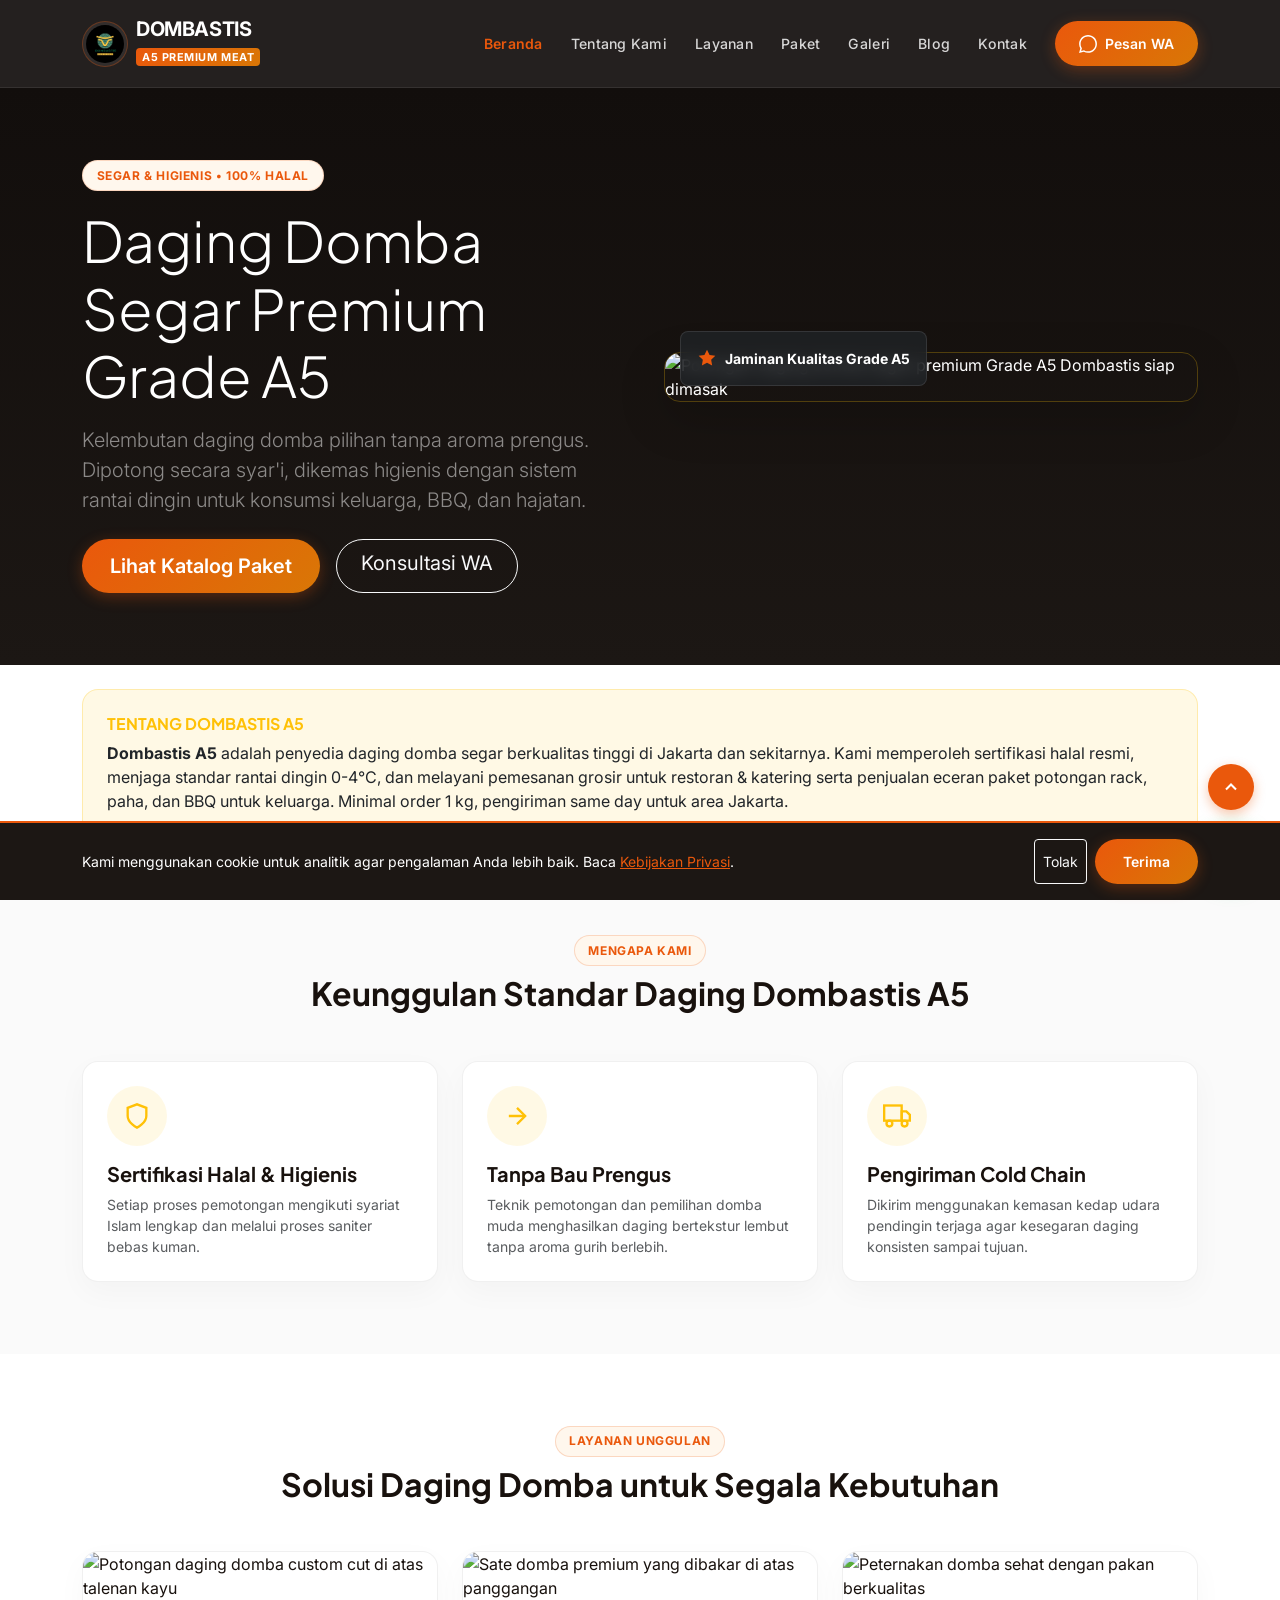
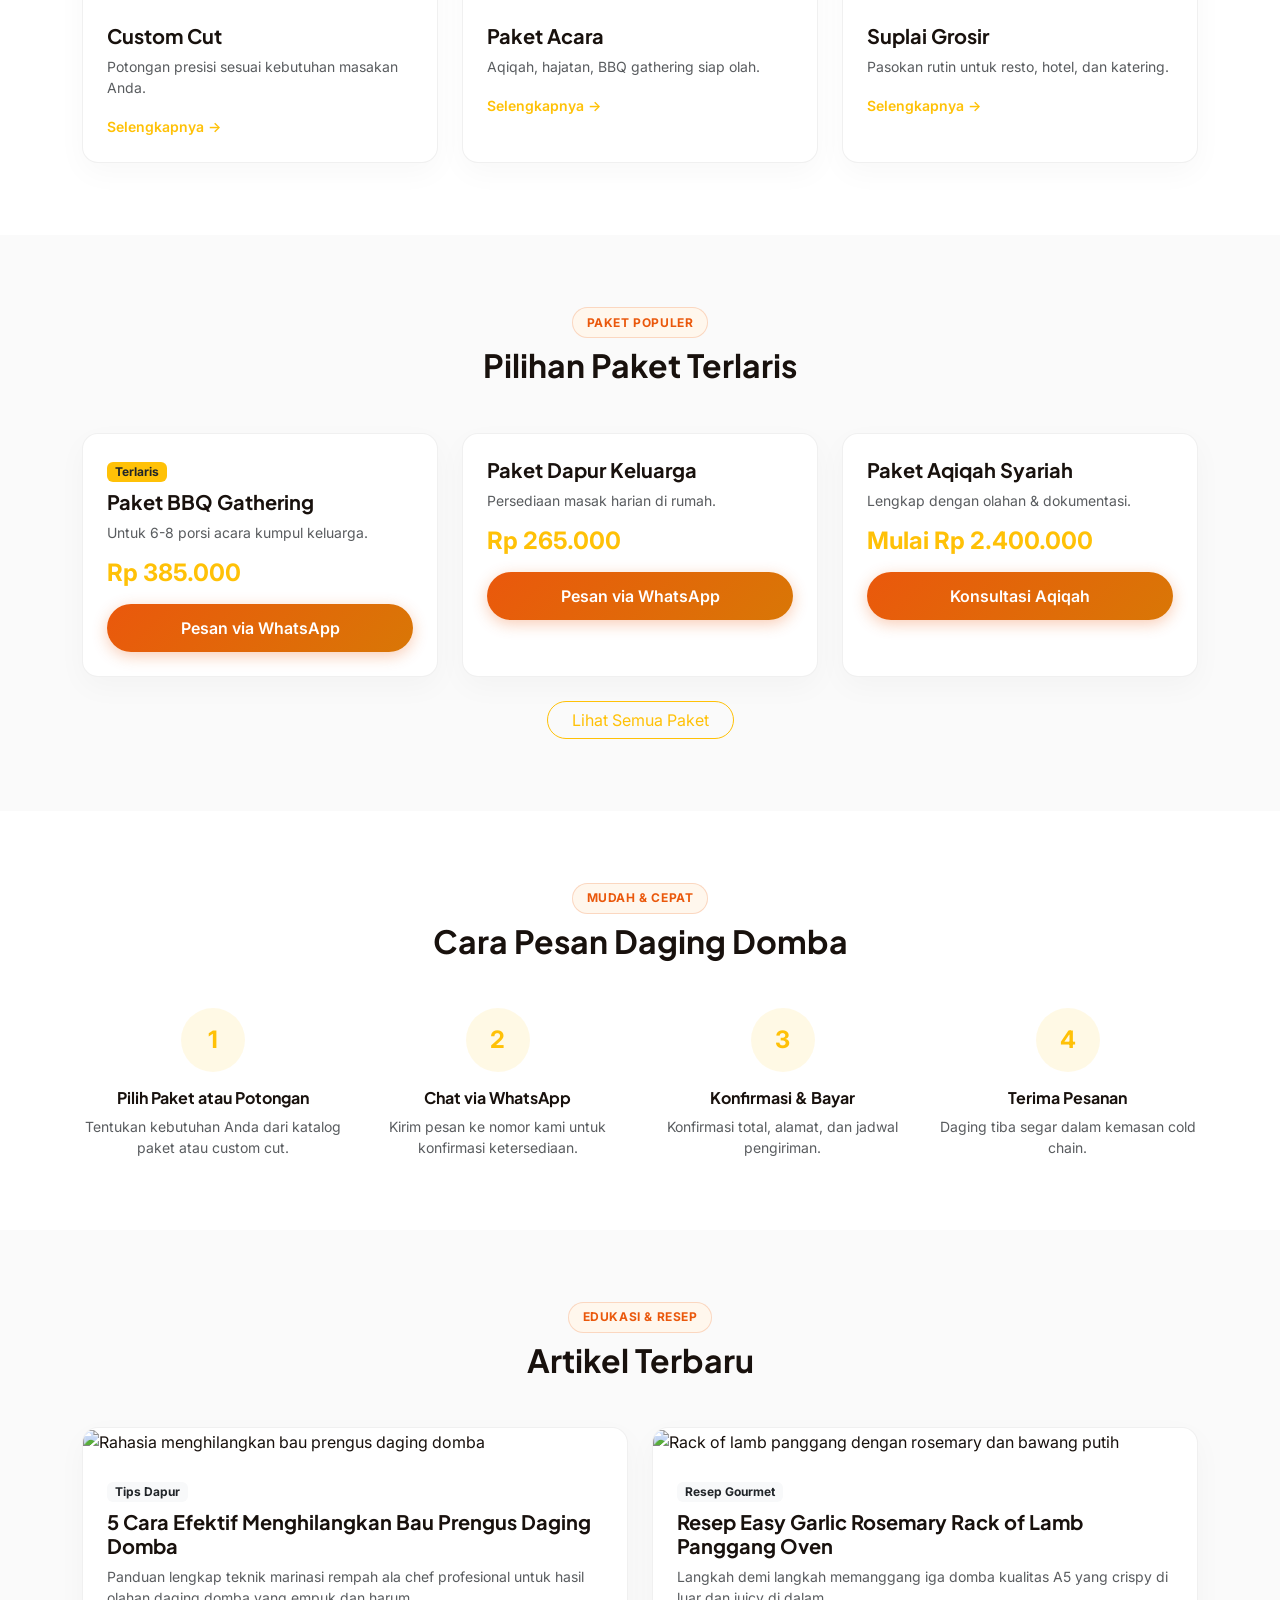
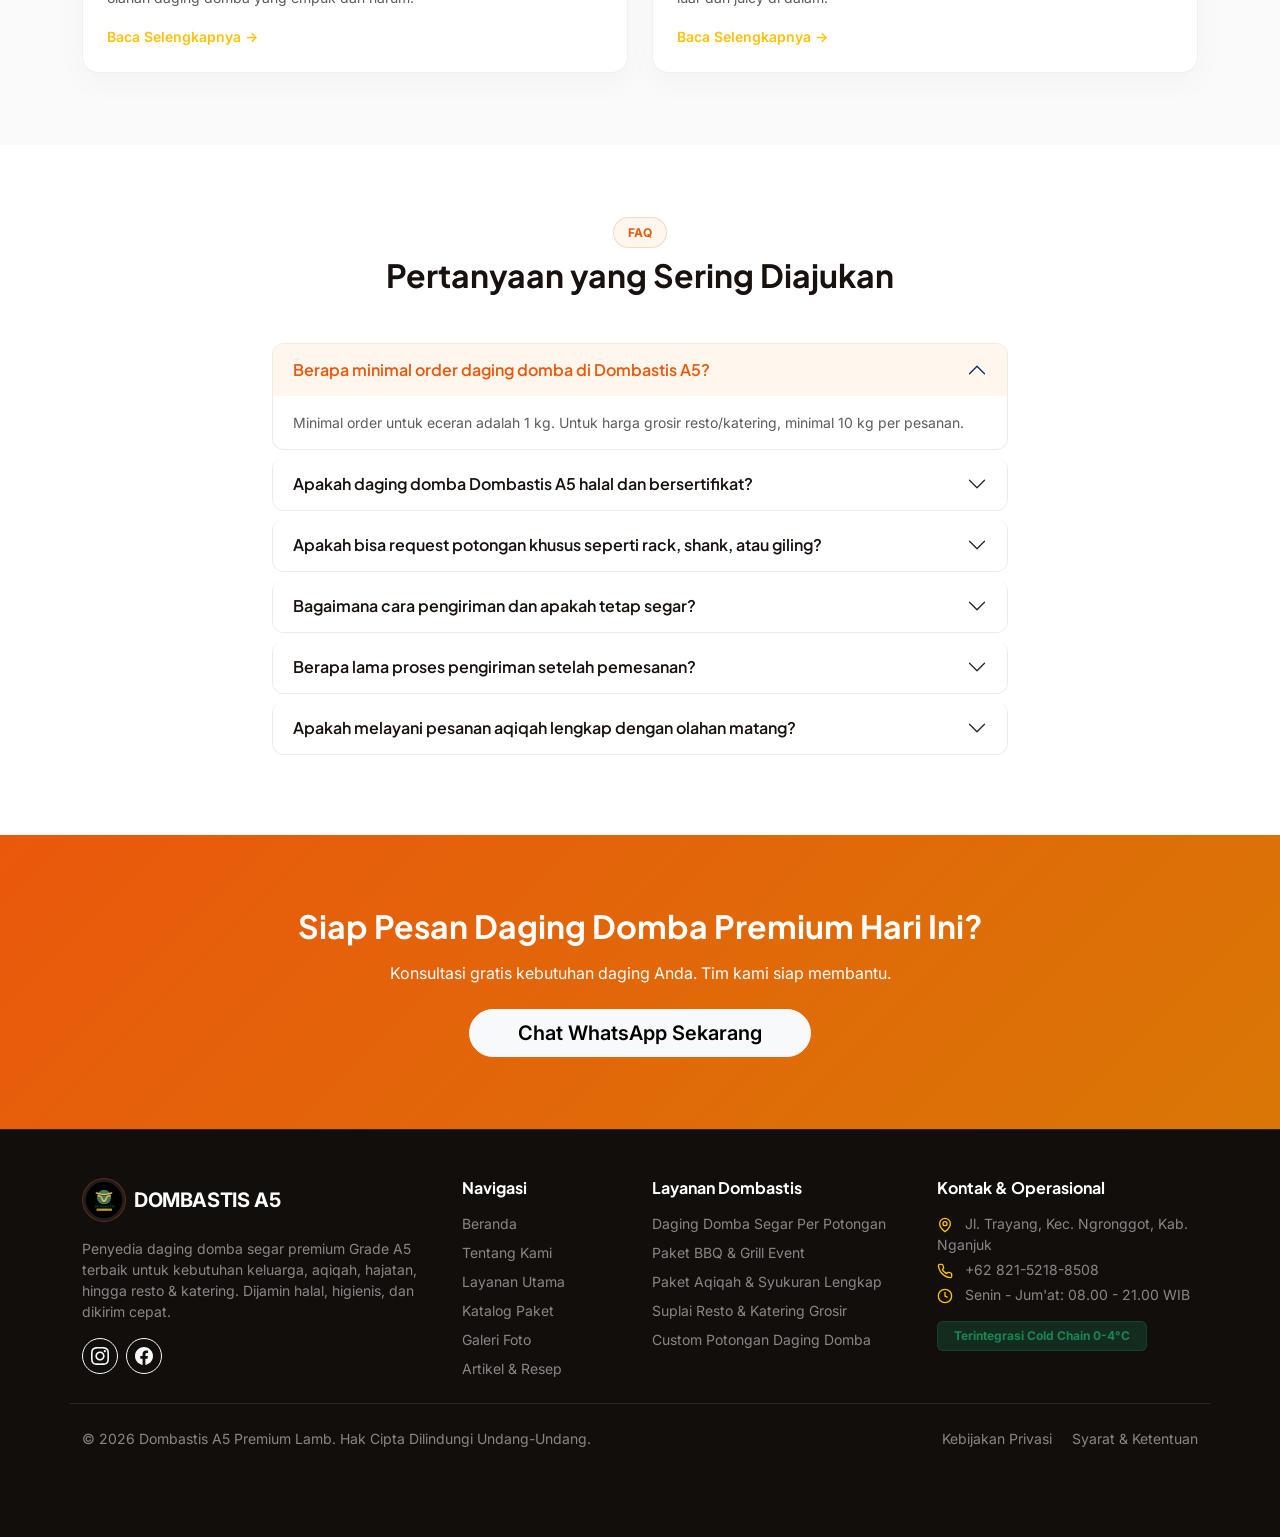
==== index.html @ f1429d10 "first commit" ====
<!DOCTYPE html>
<html lang="id">

<head>
  <meta charset="UTF-8">
  <meta name="viewport" content="width=device-width, initial-scale=1.0, viewport-fit=cover">
  <title>Dombastis A5 — Daging Domba Segar & Premium Grade A5</title>
  <meta name="description"
    content="Supplier daging domba segar Grade A5 halal & higienis. Melayani potongan segar, paket BBQ, aqiqah, dan pasokan katering/resto. Pesan via WhatsApp sekarang.">
  <link rel="canonical" href="https://dombastis-a5.com/index.html">
  <meta name="theme-color" content="#120E0C">
  <link rel="icon" href="image/logo-fix.webp" type="image/webp">
  <link rel="manifest" href="manifest.webmanifest">

  <meta property="og:type" content="website">
  <meta property="og:title" content="Dombastis A5 — Daging Domba Segar Premium Grade A5">
  <meta property="og:description"
    content="Daging domba segar halal & higienis. Paket BBQ, aqiqah, dan pasokan resto. Pesan via WhatsApp.">
  <meta property="og:url" content="https://dombastis-a5.com/index.html">
  <meta property="og:image"
    content="https://images.unsplash.com/photo-1544025162-d76694265947?auto=format&fit=crop&w=1200&h=630&q=75&fm=webp">
  <meta name="twitter:card" content="summary_large_image">

  <link rel="preconnect" href="https://fonts.googleapis.com">
  <link rel="preconnect" href="https://fonts.gstatic.com" crossorigin>
  <link rel="preconnect" href="https://images.unsplash.com">
  <link
    href="https://fonts.googleapis.com/css2?family=Inter:wght@400;500;600&family=Plus+Jakarta+Sans:wght@600;700;800&display=swap"
    rel="stylesheet">
  <link href="https://cdn.jsdelivr.net/npm/bootstrap@5.3.2/dist/css/bootstrap.min.css" rel="stylesheet">
  <link rel="stylesheet" href="css/style.css">

  <!-- Preload hero LCP -->
  <link rel="preload" as="image"
    href="https://images.unsplash.com/photo-1544025162-d76694265947?auto=format&fit=crop&w=600&q=70&fm=webp"
    fetchpriority="high">

  <script type="application/ld+json">
  {
    "@context": "https://schema.org",
    "@graph": [
      {
        "@type": "Organization",
        "@id": "https://dombastis-a5.com/#organization",
        "name": "Dombastis A5",
        "url": "https://dombastis-a5.com/",
        "logo": "https://dombastis-a5.com/image/logo-fix.webp",
        "description": "Penyedia daging domba segar premium Grade A5 halal dan higienis untuk keluarga, aqiqah, hajatan, resto & katering.",
        "sameAs": [
          "https://www.instagram.com/dombastisa5",
          "https://www.facebook.com/dombastisa5"
        ]
      },
      {
        "@type": "WebSite",
        "@id": "https://dombastis-a5.com/#website",
        "url": "https://dombastis-a5.com/",
        "name": "Dombastis A5",
        "inLanguage": "id-ID",
        "publisher": { "@id": "https://dombastis-a5.com/#organization" }
      },
      {
        "@type": ["LocalBusiness","Store"],
        "@id": "https://dombastis-a5.com/#localbusiness",
        "name": "Dombastis A5",
        "image": "https://images.unsplash.com/photo-1544025162-d76694265947?auto=format&fit=crop&w=1200&q=75",
        "telephone": "+6282152188508",
        "priceRange": "Rp 265.000 - Rp 2.400.000",
        "address": {
          "@type": "PostalAddress",
          "streetAddress": "Jl. Daging Segar No. 88",
          "addressLocality": "Jakarta Selatan",
          "addressRegion": "DKI Jakarta",
          "postalCode": "12345",
          "addressCountry": "ID"
        },
        "geo": { "@type": "GeoCoordinates", "latitude": -6.2615, "longitude": 106.8106 },
        "openingHoursSpecification": [{
          "@type": "OpeningHoursSpecification",
          "dayOfWeek": ["Monday","Tuesday","Wednesday","Thursday","Friday","Saturday","Sunday"],
          "opens": "07:00", "closes": "20:00"
        }],
        "areaServed": ["Jakarta Selatan","Jakarta Pusat","Jakarta Timur","Jakarta Barat","Jakarta Utara","Depok","Tangerang"]
      },
      {
        "@type": "BreadcrumbList",
        "itemListElement": [{
          "@type": "ListItem", "position": 1, "name": "Beranda", "item": "https://dombastis-a5.com/index.html"
        }]
      },
      {
        "@type": "FAQPage",
        "mainEntity": [
          {
            "@type": "Question",
            "name": "Berapa minimal order daging domba di Dombastis A5?",
            "acceptedAnswer": { "@type": "Answer", "text": "Minimal order untuk eceran adalah 1 kg. Untuk harga grosir resto/katering, minimal 10 kg per pesanan." }
          },
          {
            "@type": "Question",
            "name": "Apakah daging domba Dombastis A5 halal dan bersertifikat?",
            "acceptedAnswer": { "@type": "Answer", "text": "Ya. Seluruh proses pemotongan mengikuti syariat Islam dan diawasi juru sembelih bersertifikat. Sertifikat halal resmi akan ditampilkan setelah proses verifikasi selesai." }
          },
          {
            "@type": "Question",
            "name": "Apakah bisa request potongan khusus seperti rack, shank, atau giling?",
            "acceptedAnswer": { "@type": "Answer", "text": "Bisa. Kami melayani custom cut sesuai kebutuhan masakan Anda, termasuk French Rack, Lamb Shank, Shoulder Slice, dan daging giling." }
          },
          {
            "@type": "Question",
            "name": "Bagaimana cara pengiriman dan apakah tetap segar?",
            "acceptedAnswer": { "@type": "Answer", "text": "Kami menggunakan kemasan vacuum sealed dan cold chain 0-4°C. Pengiriman dilakukan dengan kendaraan berpendingin untuk menjaga kesegaran sampai tujuan." }
          },
          {
            "@type": "Question",
            "name": "Berapa lama proses pengiriman setelah pemesanan?",
            "acceptedAnswer": { "@type": "Answer", "text": "Untuk area Jakarta dan sekitarnya, pengiriman dilakukan di hari yang sama (same day) jika pesanan sebelum pukul 15.00 WIB. Untuk luar kota, estimasi 1-2 hari kerja." }
          },
          {
            "@type": "Question",
            "name": "Apakah melayani pesanan aqiqah lengkap dengan olahan matang?",
            "acceptedAnswer": { "@type": "Answer", "text": "Ya, kami menyediakan Paket Aqiqah Syariah lengkap dengan pemotongan, pengolahan menjadi sate/gulai/nasi box, sertifikat, dan dokumentasi." }
          }
        ]
      }
    ]
  }
  </script>
</head>

<body>

  <a href="#main-content" class="skip-link">Lewati ke konten utama</a>

  <header class="sticky-top">
    <nav class="navbar navbar-expand-lg navbar-dark navbar-custom" aria-label="Navigasi utama">
      <div class="container">
        <a class="navbar-brand d-flex align-items-center gap-2" href="index.html" aria-label="Dombastis A5 - Beranda">
          <img src="image/logo-fix.webp" alt="Logo Dombastis A5" class="brand-logo" width="46" height="46">
          <div>
            <span class="fw-bold fs-5 text-white tracking-tight d-block leading-none">DOMBASTIS</span>
            <span class="brand-badge text-uppercase">A5 Premium Meat</span>
          </div>
        </a>

        <button class="navbar-toggler border-0 shadow-none" type="button" data-bs-toggle="collapse"
          data-bs-target="#navbarMain" aria-controls="navbarMain" aria-expanded="false" aria-label="Buka menu navigasi">
          <svg width="28" height="28" viewBox="0 0 24 24" fill="none" stroke="#ffffff" stroke-width="2"
            aria-hidden="true">
            <line x1="4" x2="20" y1="12" y2="12" />
            <line x1="4" x2="20" y1="6" y2="6" />
            <line x1="4" x2="20" y1="18" y2="18" />
          </svg>
        </button>

        <div class="collapse navbar-collapse" id="navbarMain">
          <ul class="navbar-nav ms-auto align-items-lg-center gap-lg-1 my-3 my-lg-0">
            <li class="nav-item"><a class="nav-link active fw-semibold" href="index.html"
                aria-current="page">Beranda</a></li>
            <li class="nav-item"><a class="nav-link" href="tentang-kami.html">Tentang Kami</a></li>
            <li class="nav-item"><a class="nav-link" href="layanan.html">Layanan</a></li>
            <li class="nav-item"><a class="nav-link" href="paket.html">Paket</a></li>
            <li class="nav-item"><a class="nav-link" href="galeri.html">Galeri</a></li>
            <li class="nav-item"><a class="nav-link" href="blog.html">Blog</a></li>
            <li class="nav-item"><a class="nav-link" href="kontak.html">Kontak</a></li>
          </ul>
          <div class="ms-lg-3">
            <a href="https://wa.me/6282152188508?text=Halo%20Dombastis%20A5,%20saya%20ingin%20bertanya%20mengenai%20produk%20daging%20domba%20premium."
              target="_blank" rel="noopener noreferrer"
              class="btn btn-primary-custom btn-sm px-4 d-inline-flex align-items-center gap-2">
              <svg width="18" height="18" viewBox="0 0 24 24" fill="currentColor" aria-hidden="true">
                <path
                  d="M.057 24l1.687-6.163c-1.041-1.804-1.588-3.849-1.587-5.946.003-6.556 5.338-11.891 11.893-11.891 3.181.001 6.167 1.24 8.413 3.488 2.245 2.248 3.481 5.236 3.48 8.414-.003 6.557-5.338 11.892-11.893 11.892-1.99-.001-3.951-.5-5.688-1.448l-6.305 1.654zm6.597-3.807c1.676.995 3.276 1.591 5.392 1.592 5.448 0 9.886-4.434 9.889-9.885.002-5.462-4.415-9.89-9.881-9.892-5.452 0-9.887 4.434-9.889 9.884-.001 2.225.651 3.891 1.746 5.634l-.999 3.648 3.742-.981z" />
              </svg>
              <span>Pesan WA</span>
            </a>
          </div>
        </div>
      </div>
    </nav>
  </header>

  <main id="main-content">
    <!-- Hero -->
    <section class="hero-gradient py-5 py-lg-6">
      <div class="container py-4">
        <div class="row align-items-center g-5">
          <div class="col-lg-6">
            <span class="badge-tag mb-3">SEGAR & HIGIENIS • 100% HALAL</span>
            <h1 class="display-4 fw-extrabold text-white mb-3">Daging Domba Segar Premium Grade A5</h1>
            <p class="lead text-white-50 mb-4">Kelembutan daging domba pilihan tanpa aroma prengus. Dipotong secara
              syar'i, dikemas higienis dengan sistem rantai dingin untuk konsumsi keluarga, BBQ, dan hajatan.</p>
            <div class="d-flex flex-wrap gap-3">
              <a href="paket.html" class="btn btn-primary-custom btn-lg">Lihat Katalog Paket</a>
              <a href="https://wa.me/6282152188508?text=Halo%20Dombastis%20A5,%20saya%20ingin%20konsultasi%20pesanan%20daging."
                target="_blank" rel="noopener noreferrer"
                class="btn btn-outline-light btn-lg rounded-pill px-4">Konsultasi WA</a>
            </div>
          </div>
          <div class="col-lg-6">
            <div class="position-relative">
              <img
                src="https://images.unsplash.com/photo-1544025162-d76694265947?auto=format&fit=crop&w=600&q=70&fm=webp"
                srcset="https://images.unsplash.com/photo-1544025162-d76694265947?auto=format&fit=crop&w=480&q=70&fm=webp 480w,
                        https://images.unsplash.com/photo-1544025162-d76694265947?auto=format&fit=crop&w=600&q=70&fm=webp 600w,
                        https://images.unsplash.com/photo-1544025162-d76694265947?auto=format&fit=crop&w=1200&q=75&fm=webp 1200w"
                sizes="(max-width: 991px) 100vw, 50vw" width="1200" height="800"
                alt="Potongan daging domba segar premium Grade A5 Dombastis siap dimasak"
                class="img-fluid rounded-4 shadow-lg border border-warning border-opacity-25" fetchpriority="high"
                decoding="async" style="width: 100%; height: 420px; object-fit: cover;">
              <div
                class="position-absolute bottom-0 start-0 m-3 p-3 rounded-3 bg-dark bg-opacity-75 backdrop-blur border border-light border-opacity-10 text-white">
                <div class="d-flex align-items-center gap-2">
                  <svg width="20" height="20" viewBox="0 0 24 24" fill="#EA580C" aria-hidden="true">
                    <polygon
                      points="12 2 15.09 8.26 22 9.27 17 14.14 18.18 21.02 12 17.77 5.82 21.02 7 14.14 2 9.27 8.91 8.26 12 2" />
                  </svg>
                  <span class="fw-bold small">Jaminan Kualitas Grade A5</span>
                </div>
              </div>
            </div>
          </div>
        </div>
      </div>
    </section>

    <!-- Answer Block (AEO) -->
    <section class="py-4 bg-white border-bottom">
      <div class="container">
        <div class="p-4 rounded-4 bg-warning bg-opacity-10 border border-warning border-opacity-25">
          <h2 class="h6 fw-bold text-uppercase text-warning mb-2">Tentang Dombastis A5</h2>
          <p class="mb-0 text-dark"><strong>Dombastis A5</strong> adalah penyedia daging domba segar berkualitas tinggi
            di Jakarta dan sekitarnya. Kami memperoleh sertifikasi halal resmi, menjaga standar rantai dingin 0-4°C, dan
            melayani pemesanan grosir untuk restoran & katering serta penjualan eceran paket potongan rack, paha, dan
            BBQ untuk keluarga. Minimal order 1 kg, pengiriman same day untuk area Jakarta.</p>
        </div>
      </div>
    </section>

    <!-- Keunggulan -->
    <section class="py-5">
      <div class="container py-4">
        <div class="text-center max-w-2xl mx-auto mb-5">
          <span class="badge-tag mb-2">MENGAPA KAMI</span>
          <h2 class="fw-bold">Keunggulan Standar Daging Dombastis A5</h2>
        </div>
        <div class="row g-4">
          <div class="col-md-4">
            <div class="card-premium p-4 h-100">
              <div class="bg-warning bg-opacity-10 text-warning p-3 rounded-circle d-inline-flex mb-3">
                <svg width="28" height="28" viewBox="0 0 24 24" fill="none" stroke="currentColor" stroke-width="2"
                  aria-hidden="true">
                  <path d="M12 22s8-4 8-10V5l-8-3-8 3v7c0 6 8 10 8 10z" />
                </svg>
              </div>
              <h3 class="h5 fw-bold mb-2">Sertifikasi Halal & Higienis</h3>
              <p class="text-muted small mb-0">Setiap proses pemotongan mengikuti syariat Islam lengkap dan melalui
                proses saniter bebas kuman.</p>
            </div>
          </div>
          <div class="col-md-4">
            <div class="card-premium p-4 h-100">
              <div class="bg-warning bg-opacity-10 text-warning p-3 rounded-circle d-inline-flex mb-3">
                <svg width="28" height="28" viewBox="0 0 24 24" fill="none" stroke="currentColor" stroke-width="2"
                  aria-hidden="true">
                  <path d="M5 12h14" />
                  <path d="M12 5l7 7-7 7" />
                </svg>
              </div>
              <h3 class="h5 fw-bold mb-2">Tanpa Bau Prengus</h3>
              <p class="text-muted small mb-0">Teknik pemotongan dan pemilihan domba muda menghasilkan daging bertekstur
                lembut tanpa aroma gurih berlebih.</p>
            </div>
          </div>
          <div class="col-md-4">
            <div class="card-premium p-4 h-100">
              <div class="bg-warning bg-opacity-10 text-warning p-3 rounded-circle d-inline-flex mb-3">
                <svg width="28" height="28" viewBox="0 0 24 24" fill="none" stroke="currentColor" stroke-width="2"
                  aria-hidden="true">
                  <rect x="1" y="3" width="15" height="13" />
                  <polygon points="16 8 20 8 23 11 23 16 16 16 16 8" />
                  <circle cx="5.5" cy="18.5" r="2.5" />
                  <circle cx="18.5" cy="18.5" r="2.5" />
                </svg>
              </div>
              <h3 class="h5 fw-bold mb-2">Pengiriman Cold Chain</h3>
              <p class="text-muted small mb-0">Dikirim menggunakan kemasan kedap udara pendingin terjaga agar kesegaran
                daging konsisten sampai tujuan.</p>
            </div>
          </div>
        </div>
      </div>
    </section>

    <!-- Layanan unggulan -->
    <section class="py-5 bg-white">
      <div class="container py-4">
        <div class="text-center max-w-2xl mx-auto mb-5">
          <span class="badge-tag mb-2">LAYANAN UNGGULAN</span>
          <h2 class="fw-bold">Solusi Daging Domba untuk Segala Kebutuhan</h2>
        </div>
        <div class="row g-4">
          <div class="col-md-4">
            <div class="card-premium h-100">
              <img
                src="https://images.unsplash.com/photo-1544025162-d76694265947?auto=format&fit=crop&w=600&q=70&fm=webp"
                srcset="https://images.unsplash.com/photo-1544025162-d76694265947?auto=format&fit=crop&w=480&q=65&fm=webp 480w,
                           https://images.unsplash.com/photo-1544025162-d76694265947?auto=format&fit=crop&w=800&q=70&fm=webp 800w"
                sizes="(max-width: 767px) 100vw, 33vw" width="800" height="500" loading="lazy" decoding="async"
                class="w-100" style="height: 200px; object-fit: cover;"
                alt="Potongan daging domba custom cut di atas talenan kayu">
              <div class="p-4">
                <h3 class="h5 fw-bold mb-2">Custom Cut</h3>
                <p class="text-muted small">Potongan presisi sesuai kebutuhan masakan Anda.</p>
                <a href="layanan.html" class="text-warning fw-semibold text-decoration-none small">Selengkapnya
                  &rarr;</a>
              </div>
            </div>
          </div>
          <div class="col-md-4">
            <div class="card-premium h-100">
              <img
                src="https://images.unsplash.com/photo-1555939594-58d7cb561ad1?auto=format&fit=crop&w=600&q=70&fm=webp"
                srcset="https://images.unsplash.com/photo-1555939594-58d7cb561ad1?auto=format&fit=crop&w=480&q=65&fm=webp 480w,
                           https://images.unsplash.com/photo-1555939594-58d7cb561ad1?auto=format&fit=crop&w=800&q=70&fm=webp 800w"
                sizes="(max-width: 767px) 100vw, 33vw" width="800" height="500" loading="lazy" decoding="async"
                class="w-100" style="height: 200px; object-fit: cover;"
                alt="Sate domba premium yang dibakar di atas panggangan">
              <div class="p-4">
                <h3 class="h5 fw-bold mb-2">Paket Acara</h3>
                <p class="text-muted small">Aqiqah, hajatan, BBQ gathering siap olah.</p>
                <a href="paket.html" class="text-warning fw-semibold text-decoration-none small">Selengkapnya &rarr;</a>
              </div>
            </div>
          </div>
          <div class="col-md-4">
            <div class="card-premium h-100">
              <img
                src="https://images.unsplash.com/photo-1488459716781-31db52582fe9?auto=format&fit=crop&w=600&q=70&fm=webp"
                srcset="https://images.unsplash.com/photo-1488459716781-31db52582fe9?auto=format&fit=crop&w=480&q=65&fm=webp 480w,
                           https://images.unsplash.com/photo-1488459716781-31db52582fe9?auto=format&fit=crop&w=800&q=70&fm=webp 800w"
                sizes="(max-width: 767px) 100vw, 33vw" width="800" height="500" loading="lazy" decoding="async"
                class="w-100" style="height: 200px; object-fit: cover;"
                alt="Peternakan domba sehat dengan pakan berkualitas">
              <div class="p-4">
                <h3 class="h5 fw-bold mb-2">Suplai Grosir</h3>
                <p class="text-muted small">Pasokan rutin untuk resto, hotel, dan katering.</p>
                <a href="layanan.html" class="text-warning fw-semibold text-decoration-none small">Selengkapnya
                  &rarr;</a>
              </div>
            </div>
          </div>
        </div>
      </div>
    </section>

    <!-- Paket populer -->
    <section class="py-5">
      <div class="container py-4">
        <div class="text-center max-w-2xl mx-auto mb-5">
          <span class="badge-tag mb-2">PAKET POPULER</span>
          <h2 class="fw-bold">Pilihan Paket Terlaris</h2>
        </div>
        <div class="row g-4">
          <div class="col-lg-4">
            <div class="card-premium p-4 h-100">
              <span class="badge bg-warning text-dark align-self-start mb-2">Terlaris</span>
              <h3 class="h5 fw-bold mb-2">Paket BBQ Gathering</h3>
              <p class="text-muted small mb-3">Untuk 6-8 porsi acara kumpul keluarga.</p>
              <div class="h4 fw-bold text-warning mb-3">Rp 385.000</div>
              <a href="https://wa.me/6282152188508?text=Halo%20Dombastis%20A5,%20saya%20tertarik%20dengan%20Paket%20BBQ%20Gathering."
                target="_blank" rel="noopener noreferrer" class="btn btn-primary-custom w-100">Pesan via WhatsApp</a>
            </div>
          </div>
          <div class="col-lg-4">
            <div class="card-premium p-4 h-100">
              <h3 class="h5 fw-bold mb-2">Paket Dapur Keluarga</h3>
              <p class="text-muted small mb-3">Persediaan masak harian di rumah.</p>
              <div class="h4 fw-bold text-warning mb-3">Rp 265.000</div>
              <a href="https://wa.me/6282152188508?text=Halo%20Dombastis%20A5,%20saya%20tertarik%20dengan%20Paket%20Dapur%20Keluarga."
                target="_blank" rel="noopener noreferrer" class="btn btn-primary-custom w-100">Pesan via WhatsApp</a>
            </div>
          </div>
          <div class="col-lg-4">
            <div class="card-premium p-4 h-100">
              <h3 class="h5 fw-bold mb-2">Paket Aqiqah Syariah</h3>
              <p class="text-muted small mb-3">Lengkap dengan olahan & dokumentasi.</p>
              <div class="h4 fw-bold text-warning mb-3">Mulai Rp 2.400.000</div>
              <a href="https://wa.me/6282152188508?text=Halo%20Dombastis%20A5,%20saya%20ingin%20konsultasi%20Paket%20Aqiqah."
                target="_blank" rel="noopener noreferrer" class="btn btn-primary-custom w-100">Konsultasi Aqiqah</a>
            </div>
          </div>
        </div>
        <div class="text-center mt-4">
          <a href="paket.html" class="btn btn-outline-warning rounded-pill px-4">Lihat Semua Paket</a>
        </div>
      </div>
    </section>

    <!-- Cara Pesan -->
    <section class="py-5 bg-white">
      <div class="container py-4">
        <div class="text-center max-w-2xl mx-auto mb-5">
          <span class="badge-tag mb-2">MUDAH & CEPAT</span>
          <h2 class="fw-bold">Cara Pesan Daging Domba</h2>
        </div>
        <div class="row g-4 text-center">
          <div class="col-md-3">
            <div
              class="bg-warning bg-opacity-10 text-warning rounded-circle d-inline-flex align-items-center justify-content-center mb-3"
              style="width: 64px; height: 64px; font-size: 1.5rem; font-weight: 700;">1</div>
            <h3 class="h6 fw-bold">Pilih Paket atau Potongan</h3>
            <p class="text-muted small mb-0">Tentukan kebutuhan Anda dari katalog paket atau custom cut.</p>
          </div>
          <div class="col-md-3">
            <div
              class="bg-warning bg-opacity-10 text-warning rounded-circle d-inline-flex align-items-center justify-content-center mb-3"
              style="width: 64px; height: 64px; font-size: 1.5rem; font-weight: 700;">2</div>
            <h3 class="h6 fw-bold">Chat via WhatsApp</h3>
            <p class="text-muted small mb-0">Kirim pesan ke nomor kami untuk konfirmasi ketersediaan.</p>
          </div>
          <div class="col-md-3">
            <div
              class="bg-warning bg-opacity-10 text-warning rounded-circle d-inline-flex align-items-center justify-content-center mb-3"
              style="width: 64px; height: 64px; font-size: 1.5rem; font-weight: 700;">3</div>
            <h3 class="h6 fw-bold">Konfirmasi & Bayar</h3>
            <p class="text-muted small mb-0">Konfirmasi total, alamat, dan jadwal pengiriman.</p>
          </div>
          <div class="col-md-3">
            <div
              class="bg-warning bg-opacity-10 text-warning rounded-circle d-inline-flex align-items-center justify-content-center mb-3"
              style="width: 64px; height: 64px; font-size: 1.5rem; font-weight: 700;">4</div>
            <h3 class="h6 fw-bold">Terima Pesanan</h3>
            <p class="text-muted small mb-0">Daging tiba segar dalam kemasan cold chain.</p>
          </div>
        </div>
      </div>
    </section>

    <!-- Artikel terbaru -->
    <section class="py-5">
      <div class="container py-4">
        <div class="text-center max-w-2xl mx-auto mb-5">
          <span class="badge-tag mb-2">EDUKASI & RESEP</span>
          <h2 class="fw-bold">Artikel Terbaru</h2>
        </div>
        <div class="row g-4">
          <div class="col-md-6">
            <div class="card-premium h-100">
              <img
                src="https://images.unsplash.com/photo-1544025162-d76694265947?auto=format&fit=crop&w=800&q=70&fm=webp"
                width="800" height="450" loading="lazy" decoding="async" class="card-img-top"
                style="height: 220px; object-fit: cover;" alt="Rahasia menghilangkan bau prengus daging domba">
              <div class="p-4">
                <span class="badge bg-light text-dark mb-2">Tips Dapur</span>
                <h3 class="h5 fw-bold mb-2">5 Cara Efektif Menghilangkan Bau Prengus Daging Domba</h3>
                <p class="text-muted small mb-3">Panduan lengkap teknik marinasi rempah ala chef profesional untuk hasil
                  olahan daging domba yang empuk dan harum.</p>
                <a href="blog/cara-menghilangkan-bau-prengus.html"
                  class="text-warning fw-semibold text-decoration-none small">Baca Selengkapnya &rarr;</a>
              </div>
            </div>
          </div>
          <div class="col-md-6">
            <div class="card-premium h-100">
              <img
                src="https://images.unsplash.com/photo-1603048588665-791ca8aea617?auto=format&fit=crop&w=800&q=70&fm=webp"
                width="800" height="450" loading="lazy" decoding="async" class="card-img-top"
                style="height: 220px; object-fit: cover;" alt="Rack of lamb panggang dengan rosemary dan bawang putih">
              <div class="p-4">
                <span class="badge bg-light text-dark mb-2">Resep Gourmet</span>
                <h3 class="h5 fw-bold mb-2">Resep Easy Garlic Rosemary Rack of Lamb Panggang Oven</h3>
                <p class="text-muted small mb-3">Langkah demi langkah memanggang iga domba kualitas A5 yang crispy di
                  luar dan juicy di dalam.</p>
                <a href="blog/resep-rack-of-lamb.html" class="text-warning fw-semibold text-decoration-none small">Baca
                  Selengkapnya &rarr;</a>
              </div>
            </div>
          </div>
        </div>
      </div>
    </section>

    <!-- FAQ -->
    <section class="py-5 bg-white">
      <div class="container py-4">
        <div class="text-center max-w-2xl mx-auto mb-5">
          <span class="badge-tag mb-2">FAQ</span>
          <h2 class="fw-bold">Pertanyaan yang Sering Diajukan</h2>
        </div>
        <div class="row justify-content-center">
          <div class="col-lg-8">
            <div class="accordion" id="faqHome">
              <div class="accordion-item">
                <h3 class="accordion-header">
                  <button class="accordion-button" type="button" data-bs-toggle="collapse" data-bs-target="#faq1"
                    aria-expanded="true" aria-controls="faq1">Berapa minimal order daging domba di Dombastis
                    A5?</button>
                </h3>
                <div id="faq1" class="accordion-collapse collapse show" data-bs-parent="#faqHome">
                  <div class="accordion-body small text-muted">Minimal order untuk eceran adalah 1 kg. Untuk harga
                    grosir resto/katering, minimal 10 kg per pesanan.</div>
                </div>
              </div>
              <div class="accordion-item">
                <h3 class="accordion-header">
                  <button class="accordion-button collapsed" type="button" data-bs-toggle="collapse"
                    data-bs-target="#faq2" aria-expanded="false" aria-controls="faq2">Apakah daging domba Dombastis A5
                    halal dan bersertifikat?</button>
                </h3>
                <div id="faq2" class="accordion-collapse collapse" data-bs-parent="#faqHome">
                  <div class="accordion-body small text-muted">Ya. Seluruh proses pemotongan mengikuti syariat Islam dan
                    diawasi juru sembelih bersertifikat. Sertifikat halal resmi akan ditampilkan setelah proses
                    verifikasi selesai.</div>
                </div>
              </div>
              <div class="accordion-item">
                <h3 class="accordion-header">
                  <button class="accordion-button collapsed" type="button" data-bs-toggle="collapse"
                    data-bs-target="#faq3" aria-expanded="false" aria-controls="faq3">Apakah bisa request potongan
                    khusus seperti rack, shank, atau giling?</button>
                </h3>
                <div id="faq3" class="accordion-collapse collapse" data-bs-parent="#faqHome">
                  <div class="accordion-body small text-muted">Bisa. Kami melayani custom cut sesuai kebutuhan masakan
                    Anda, termasuk French Rack, Lamb Shank, Shoulder Slice, dan daging giling.</div>
                </div>
              </div>
              <div class="accordion-item">
                <h3 class="accordion-header">
                  <button class="accordion-button collapsed" type="button" data-bs-toggle="collapse"
                    data-bs-target="#faq4" aria-expanded="false" aria-controls="faq4">Bagaimana cara pengiriman dan
                    apakah tetap segar?</button>
                </h3>
                <div id="faq4" class="accordion-collapse collapse" data-bs-parent="#faqHome">
                  <div class="accordion-body small text-muted">Kami menggunakan kemasan vacuum sealed dan cold chain
                    0-4°C. Pengiriman dilakukan dengan kendaraan berpendingin untuk menjaga kesegaran sampai tujuan.
                  </div>
                </div>
              </div>
              <div class="accordion-item">
                <h3 class="accordion-header">
                  <button class="accordion-button collapsed" type="button" data-bs-toggle="collapse"
                    data-bs-target="#faq5" aria-expanded="false" aria-controls="faq5">Berapa lama proses pengiriman
                    setelah pemesanan?</button>
                </h3>
                <div id="faq5" class="accordion-collapse collapse" data-bs-parent="#faqHome">
                  <div class="accordion-body small text-muted">Untuk area Jakarta dan sekitarnya, pengiriman dilakukan
                    di hari yang sama (same day) jika pesanan sebelum pukul 15.00 WIB. Untuk luar kota, estimasi 1-2
                    hari kerja.</div>
                </div>
              </div>
              <div class="accordion-item">
                <h3 class="accordion-header">
                  <button class="accordion-button collapsed" type="button" data-bs-toggle="collapse"
                    data-bs-target="#faq6" aria-expanded="false" aria-controls="faq6">Apakah melayani pesanan aqiqah
                    lengkap dengan olahan matang?</button>
                </h3>
                <div id="faq6" class="accordion-collapse collapse" data-bs-parent="#faqHome">
                  <div class="accordion-body small text-muted">Ya, kami menyediakan Paket Aqiqah Syariah lengkap dengan
                    pemotongan, pengolahan menjadi sate/gulai/nasi box, sertifikat, dan dokumentasi.</div>
                </div>
              </div>
            </div>
          </div>
        </div>
      </div>
    </section>

    <!-- CTA Akhir -->
    <section class="py-5" style="background: linear-gradient(135deg, #EA580C, #D97706);">
      <div class="container py-4 text-center text-white">
        <h2 class="fw-bold mb-3">Siap Pesan Daging Domba Premium Hari Ini?</h2>
        <p class="mb-4 opacity-90">Konsultasi gratis kebutuhan daging Anda. Tim kami siap membantu.</p>
        <a href="https://wa.me/6282152188508?text=Halo%20Dombastis%20A5,%20saya%20ingin%20memesan%20daging%20domba%20segar."
          target="_blank" rel="noopener noreferrer" class="btn btn-light btn-lg rounded-pill px-5 fw-semibold">Chat
          WhatsApp Sekarang</a>
      </div>
    </section>
  </main>

  <footer>
    <div class="container pt-5 pb-4">
      <div class="row g-4 pb-4 border-bottom border-secondary border-opacity-25">
        <div class="col-lg-4 col-md-6">
          <div class="d-flex align-items-center gap-2 mb-3">
            <img src="image/logo-fix.webp" alt="Logo Dombastis A5" class="footer-logo" width="44" height="44">
            <span class="fw-bold fs-5 text-white tracking-tight">DOMBASTIS A5</span>
          </div>
          <p class="text-white-50 small mb-3">Penyedia daging domba segar premium Grade A5 terbaik untuk kebutuhan
            keluarga, aqiqah, hajatan, hingga resto & katering. Dijamin halal, higienis, dan dikirim cepat.</p>
          <div class="d-flex gap-2">
            <a href="#" aria-label="Instagram Dombastis A5"
              class="btn btn-outline-light btn-sm rounded-circle p-2 d-flex align-items-center justify-content-center"
              style="width: 36px; height: 36px;">
              <svg width="18" height="18" fill="currentColor" viewBox="0 0 24 24" aria-hidden="true">
                <path
                  d="M12 2.163c3.204 0 3.584.012 4.85.07 3.252.148 4.771 1.691 4.919 4.919.058 1.265.069 1.645.069 4.849 0 3.205-.012 3.584-.069 4.849-.149 3.225-1.664 4.771-4.919 4.919-1.266.058-1.644.07-4.85.07-3.204 0-3.584-.012-4.849-.07-3.26-.149-4.771-1.699-4.919-4.92-.058-1.265-.07-1.644-.07-4.849 0-3.204.013-3.583.07-4.849.149-3.227 1.664-4.771 4.919-4.919 1.266-.057 1.645-.069 4.849-.069zm0-2.163c-3.259 0-3.667.014-4.947.072-4.358.2-6.78 2.618-6.98 6.98-.059 1.281-.073 1.689-.073 4.948 0 3.259.014 3.668.072 4.948.2 4.358 2.618 6.78 6.98 6.98 1.281.058 1.689.072 4.948.072 3.259 0 3.668-.014 4.948-.072 4.354-.2 6.782-2.618 6.979-6.98.059-1.28.073-1.689.073-4.948 0-3.259-.014-3.667-.072-4.947-.196-4.354-2.617-6.78-6.979-6.98-1.281-.059-1.69-.073-4.949-.073zm0 5.838c-3.403 0-6.162 2.759-6.162 6.162s2.759 6.163 6.162 6.163 6.162-2.759 6.162-6.163c0-3.403-2.759-6.162-6.162-6.162zm0 10.162c-2.209 0-4-1.79-4-4 0-2.209 1.791-4 4-4s4 1.791 4 4c0 2.21-1.791 4-4 4zm6.406-11.845c-.796 0-1.441.645-1.441 1.44s.645 1.44 1.441 1.44c.795 0 1.439-.645 1.439-1.44s-.644-1.44-1.439-1.44z" />
              </svg>
            </a>
            <a href="#" aria-label="Facebook Dombastis A5"
              class="btn btn-outline-light btn-sm rounded-circle p-2 d-flex align-items-center justify-content-center"
              style="width: 36px; height: 36px;">
              <svg width="18" height="18" fill="currentColor" viewBox="0 0 24 24" aria-hidden="true">
                <path
                  d="M24 12.073c0-6.627-5.373-12-12-12s-12 5.373-12 12c0 5.99 4.388 10.954 10.125 11.854v-8.385H7.078v-3.47h3.047V9.43c0-3.007 1.792-4.669 4.533-4.669 1.312 0 2.686.235 2.686.235v2.953H15.83c-1.491 0-1.956.925-1.956 1.874v2.25h3.328l-.532 3.47h-2.796v8.385C19.612 23.027 24 18.062 24 12.073z" />
              </svg>
            </a>
          </div>
        </div>

        <div class="col-lg-2 col-md-6">
          <h6 class="text-white fw-bold mb-3">Navigasi</h6>
          <ul class="list-unstyled small d-flex flex-column gap-2 mb-0">
            <li><a href="index.html" class="text-white-50 text-decoration-none hover-orange">Beranda</a></li>
            <li><a href="tentang-kami.html" class="text-white-50 text-decoration-none hover-orange">Tentang Kami</a>
            </li>
            <li><a href="layanan.html" class="text-white-50 text-decoration-none hover-orange">Layanan Utama</a></li>
            <li><a href="paket.html" class="text-white-50 text-decoration-none hover-orange">Katalog Paket</a></li>
            <li><a href="galeri.html" class="text-white-50 text-decoration-none hover-orange">Galeri Foto</a></li>
            <li><a href="blog.html" class="text-white-50 text-decoration-none hover-orange">Artikel & Resep</a></li>
          </ul>
        </div>

        <div class="col-lg-3 col-md-6">
          <h6 class="text-white fw-bold mb-3">Layanan Dombastis</h6>
          <ul class="list-unstyled small d-flex flex-column gap-2 mb-0">
            <li class="text-white-50">Daging Domba Segar Per Potongan</li>
            <li class="text-white-50">Paket BBQ & Grill Event</li>
            <li class="text-white-50">Paket Aqiqah & Syukuran Lengkap</li>
            <li class="text-white-50">Suplai Resto & Katering Grosir</li>
            <li class="text-white-50">Custom Potongan Daging Domba</li>
          </ul>
        </div>

        <div class="col-lg-3 col-md-6">
          <h6 class="text-white fw-bold mb-3">Kontak & Operasional</h6>
          <p class="text-white-50 small mb-1">
            <svg width="16" height="16" class="me-2 text-warning" fill="none" stroke="currentColor" stroke-width="2"
              viewBox="0 0 24 24" aria-hidden="true">
              <path d="M20 10c0 6-8 12-8 12s-8-6-8-12a8 8 0 0 1 16 0Z" />
              <circle cx="12" cy="10" r="3" />
            </svg>
            Jl. Trayang, Kec. Ngronggot, Kab. Nganjuk
          </p>
          <p class="text-white-50 small mb-1">
            <svg width="16" height="16" class="me-2 text-warning" fill="none" stroke="currentColor" stroke-width="2"
              viewBox="0 0 24 24" aria-hidden="true">
              <path
                d="M22 16.92v3a2 2 0 0 1-2.18 2 19.79 19.79 0 0 1-8.63-3.07 19.5 19.5 0 0 1-6-6 19.79 19.79 0 0 1-3.07-8.67A2 2 0 0 1 4.11 2h3a2 2 0 0 1 2 1.72 12.84 12.84 0 0 0 .7 2.81 2 2 0 0 1-.45 2.11L8.09 9.91a16 16 0 0 0 6 6l1.27-1.27a2 2 0 0 1 2.11-.45 12.84 12.84 0 0 0 2.81.7A2 2 0 0 1 22 16.92z" />
            </svg>
            +62 821-5218-8508
          </p>
          <p class="text-white-50 small mb-3">
            <svg width="16" height="16" class="me-2 text-warning" fill="none" stroke="currentColor" stroke-width="2"
              viewBox="0 0 24 24" aria-hidden="true">
              <circle cx="12" cy="12" r="10" />
              <polyline points="12 6 12 12 16 14" />
            </svg>
            Senin - Jum'at: 08.00 - 21.00 WIB
          </p>
          <span
            class="badge bg-success bg-opacity-25 text-success border border-success border-opacity-25 px-3 py-2">Terintegrasi
            Cold Chain 0-4°C</span>
        </div>
      </div>

      <div class="d-flex flex-column flex-sm-row justify-content-between align-items-center pt-4 small text-white-50">
        <p class="mb-2 mb-sm-0">&copy; 2026 Dombastis A5 Premium Lamb. Hak Cipta Dilindungi Undang-Undang.</p>
        <div>
          <a href="kebijakan-privasi.html" class="text-white-50 text-decoration-none me-3">Kebijakan Privasi</a>
          <a href="syarat-ketentuan.html" class="text-white-50 text-decoration-none">Syarat & Ketentuan</a>
        </div>
      </div>
    </div>
  </footer>

  <div class="floating-stack">
    <button type="button" class="btn-back-top" id="btnBackTop" aria-label="Kembali ke atas halaman" aria-hidden="true"
      inert>
      <svg width="20" height="20" viewBox="0 0 24 24" fill="none" stroke="currentColor" stroke-width="2.5"
        aria-hidden="true">
        <path d="m18 15-6-6-6 6" />
      </svg>
    </button>
    <a href="https://wa.me/6282152188508?text=Halo%20Dombastis%20A5,%20saya%20ingin%20memesan%20daging%20domba%20segar."
      class="btn-wa-float" target="_blank" rel="noopener noreferrer" aria-label="Chat WhatsApp Dombastis A5">
      <svg width="30" height="30" viewBox="0 0 24 24" fill="currentColor" aria-hidden="true">
        <path
          d="M.057 24l1.687-6.163c-1.041-1.804-1.588-3.849-1.587-5.946.003-6.556 5.338-11.891 11.893-11.891 3.181.001 6.167 1.24 8.413 3.488 2.245 2.248 3.481 5.236 3.48 8.414-.003 6.557-5.338 11.892-11.893 11.892-1.99-.001-3.951-.5-5.688-1.448l-6.305 1.654zm6.597-3.807c1.676.995 3.276 1.591 5.392 1.592 5.448 0 9.886-4.434 9.889-9.885.002-5.462-4.415-9.89-9.881-9.892-5.452 0-9.887 4.434-9.889 9.884-.001 2.225.651 3.891 1.746 5.634l-.999 3.648 3.742-.981z" />
      </svg>
    </a>
  </div>

  <script src="https://cdn.jsdelivr.net/npm/bootstrap@5.3.2/dist/js/bootstrap.bundle.min.js"></script>
  <script src="js/main.js"></script>
</body>

</html>
---- css/style.css ----
/* ============================================================
   Dombastis A5 Custom Styling — Premium & Elegant Theme
   Sesuai PRD v1.0 — WCAG 2.2 AA, prefers-reduced-motion,
   safe-area, kontras, skeleton, breadcrumb, cookie banner.
   ============================================================ */

:root {
  --orange-primary: #EA580C;
  --orange-hover: #C2410C;
  --orange-light: #FFF7ED;
  --gold-accent: #D97706;
  --dark-bg: #120E0C;
  --dark-surface: #1C1714;
  --ink-900: #18110D;
  --ink-700: #443730;
  --ink-500: #786458;
  --border-subtle: rgba(234, 88, 12, 0.15);
  --wa-green: #25D366;
  --focus-ring: #F97316;
}

*,
*::before,
*::after {
  box-sizing: border-box;
}

html {
  scroll-behavior: smooth;
}

body {
  font-family: 'Inter', sans-serif;
  color: var(--ink-900);
  background-color: #FAFAFA;
  overflow-x: hidden;
  padding-bottom: 0;
}

h1,
h2,
h3,
h4,
h5,
h6,
.font-heading {
  font-family: 'Plus Jakarta Sans', sans-serif;
}

/* ---------- Fokus terlihat (WCAG 2.2 AA) ---------- */
:focus-visible {
  outline: 3px solid var(--focus-ring);
  outline-offset: 2px;
  border-radius: 4px;
}

/* ---------- Skip Link ---------- */
.skip-link {
  position: absolute;
  top: -60px;
  left: 8px;
  z-index: 2000;
  background: #fff;
  color: var(--ink-900);
  padding: 12px 16px;
  border-radius: 8px;
  font-weight: 600;
  text-decoration: none;
  transition: top 0.2s ease;
}

.skip-link:focus {
  top: 8px;
}

/* ---------- Header & Navbar ---------- */
.navbar-custom {
  background: rgba(18, 14, 12, 0.92);
  backdrop-filter: blur(12px);
  border-bottom: 1px solid rgba(255, 255, 255, 0.08);
  padding: 0.85rem 0;
  transition: padding 0.3s ease, background 0.3s ease;
}

.navbar-custom.is-scrolled {
  padding: 0.5rem 0;
}

.navbar-custom .nav-link {
  color: rgba(255, 255, 255, 0.82) !important;
  font-size: 0.88rem;
  font-weight: 500;
  letter-spacing: 0.02em;
  white-space: nowrap !important;
  padding: 0.5rem 0.75rem !important;
  transition: color 0.2s ease;
}

.navbar-custom .nav-link:hover,
.navbar-custom .nav-link.active {
  color: var(--orange-primary) !important;
}

.brand-badge {
  background: linear-gradient(135deg, #EA580C, #D97706);
  color: #fff;
  font-size: 0.68rem;
  font-weight: 700;
  padding: 2px 6px;
  border-radius: 4px;
  letter-spacing: 0.05em;
}

.brand-logo {
  width: 46px;
  height: 46px;
  object-fit: contain;
  flex-shrink: 0;
  border-radius: 50%;
  background: rgba(255, 255, 255, 0.06);
  border: 1px solid rgba(234, 88, 12, 0.3);
  padding: 3px;
  transition: transform 0.25s ease, border-color 0.25s ease;
}

.navbar-brand:hover .brand-logo {
  transform: scale(1.06);
  border-color: var(--orange-primary);
}

.footer-logo {
  width: 44px;
  height: 44px;
  object-fit: contain;
  flex-shrink: 0;
  border-radius: 50%;
  background: rgba(255, 255, 255, 0.06);
  border: 1px solid rgba(234, 88, 12, 0.3);
  padding: 3px;
}


/* ---------- Floating Action Stack ---------- */
.floating-stack {
  position: fixed;
  bottom: calc(20px + env(safe-area-inset-bottom));
  right: 20px;
  z-index: 1040;
  display: flex;
  flex-direction: column;
  gap: 12px;
  align-items: center;
}

.btn-back-top {
  width: 46px;
  height: 46px;
  border-radius: 50%;
  background: var(--orange-primary);
  color: #fff;
  border: none;
  display: flex;
  align-items: center;
  justify-content: center;
  cursor: pointer;
  box-shadow: 0 4px 12px rgba(234, 88, 12, 0.35);
  opacity: 0;
  visibility: hidden;
  transform: translateY(8px);
  transition: opacity 0.3s ease, transform 0.3s ease, visibility 0.3s;
}

.btn-back-top.show {
  opacity: 1;
  visibility: visible;
  transform: translateY(0);
}

.btn-back-top:hover {
  background: var(--orange-hover);
}

.btn-wa-float {
  width: 58px;
  height: 58px;
  border-radius: 50%;
  background: var(--wa-green);
  color: #fff;
  display: flex;
  align-items: center;
  justify-content: center;
  box-shadow: 0 6px 20px rgba(37, 211, 102, 0.4);
  text-decoration: none;
  animation: pulse-wa 2.5s infinite;
  transition: transform 0.2s ease;
}

.btn-wa-float:hover {
  transform: scale(1.08);
  color: #fff;
}

.btn-wa-float::after {
  content: "Chat Sekarang";
  position: absolute;
  right: 70px;
  background: var(--dark-surface);
  color: #fff;
  padding: 6px 12px;
  border-radius: 8px;
  font-size: 0.8rem;
  white-space: nowrap;
  opacity: 0;
  pointer-events: none;
  transition: opacity 0.2s ease;
}

.btn-wa-float:hover::after,
.btn-wa-float:focus-visible::after {
  opacity: 1;
}

@keyframes pulse-wa {
  0% {
    box-shadow: 0 0 0 0 rgba(37, 211, 102, 0.6);
  }

  70% {
    box-shadow: 0 0 0 15px rgba(37, 211, 102, 0);
  }

  100% {
    box-shadow: 0 0 0 0 rgba(37, 211, 102, 0);
  }
}

/* ---------- Custom Cards ---------- */
.card-premium {
  background: #ffffff;
  border: 1px solid rgba(0, 0, 0, 0.06);
  border-radius: 16px;
  box-shadow: 0 10px 30px rgba(0, 0, 0, 0.03);
  transition: transform 0.3s cubic-bezier(0.165, 0.84, 0.44, 1),
    box-shadow 0.3s ease, border-color 0.3s ease;
  overflow: hidden;
}

.card-premium:hover {
  transform: translateY(-6px);
  box-shadow: 0 20px 40px rgba(234, 88, 12, 0.08);
  border-color: rgba(234, 88, 12, 0.3);
}

.hero-gradient {
  background: linear-gradient(180deg, var(--dark-bg) 0%, var(--dark-surface) 100%);
  color: #ffffff;
  position: relative;
}

.btn-primary-custom {
  background: linear-gradient(135deg, var(--orange-primary), #D97706);
  color: #fff;
  border: none;
  font-weight: 600;
  padding: 0.75rem 1.75rem;
  border-radius: 50px;
  box-shadow: 0 4px 15px rgba(234, 88, 12, 0.3);
  transition: transform 0.3s ease, box-shadow 0.3s ease, background 0.3s ease;
}

.btn-primary-custom:hover {
  background: linear-gradient(135deg, #C2410C, #B45309);
  color: #fff;
  transform: translateY(-2px);
  box-shadow: 0 6px 20px rgba(234, 88, 12, 0.4);
}

.badge-tag {
  background: var(--orange-light);
  color: var(--orange-primary);
  font-weight: 700;
  font-size: 0.75rem;
  letter-spacing: 0.05em;
  padding: 0.35rem 0.85rem;
  border-radius: 30px;
  display: inline-block;
  border: 1px solid rgba(234, 88, 12, 0.2);
}

/* ---------- Breadcrumb ---------- */
.breadcrumb {
  --bs-breadcrumb-divider: '›';
  font-size: 0.875rem;
}

.breadcrumb-item+.breadcrumb-item::before {
  color: var(--ink-500);
}

.breadcrumb-item a {
  color: var(--orange-primary);
  font-weight: 500;
}

.breadcrumb-item.active {
  color: var(--ink-500);
}

/* ---------- Footer ---------- */
footer {
  background: var(--dark-bg);
  color: rgba(255, 255, 255, 0.7);
  border-top: 1px solid rgba(255, 255, 255, 0.08);
  padding-bottom: calc(4rem + env(safe-area-inset-bottom));
}

.hover-orange:hover {
  color: var(--orange-primary) !important;
}

/* ---------- Cookie Banner (UU PDP) ---------- */
.cookie-banner {
  position: fixed;
  bottom: 0;
  left: 0;
  right: 0;
  background: var(--dark-surface);
  color: #fff;
  padding: 16px 20px;
  z-index: 1050;
  border-top: 2px solid var(--orange-primary);
  transform: translateY(100%);
  transition: transform 0.4s ease;
}

.cookie-banner.show {
  transform: translateY(0);
}

.cookie-banner a {
  color: var(--orange-primary);
}

/* ---------- Lightbox Galeri ---------- */
.lightbox {
  position: fixed;
  inset: 0;
  background: rgba(0, 0, 0, 0.92);
  z-index: 2000;
  display: none;
  align-items: center;
  justify-content: center;
  padding: 20px;
}

.lightbox.show {
  display: flex;
}

.lightbox__img {
  max-width: 90vw;
  max-height: 80vh;
  border-radius: 12px;
  box-shadow: 0 20px 60px rgba(0, 0, 0, 0.6);
}

.lightbox__close,
.lightbox__nav {
  position: absolute;
  background: rgba(255, 255, 255, 0.15);
  border: 1px solid rgba(255, 255, 255, 0.3);
  color: #fff;
  width: 48px;
  height: 48px;
  border-radius: 50%;
  display: flex;
  align-items: center;
  justify-content: center;
  cursor: pointer;
  transition: background 0.2s ease;
}

.lightbox__close {
  top: 20px;
  right: 20px;
}

.lightbox__prev {
  left: 20px;
  top: 50%;
  transform: translateY(-50%);
}

.lightbox__next {
  right: 20px;
  top: 50%;
  transform: translateY(-50%);
}

.lightbox__close:hover,
.lightbox__nav:hover {
  background: var(--orange-primary);
}

.lightbox__caption {
  position: absolute;
  bottom: 20px;
  left: 0;
  right: 0;
  text-align: center;
  color: #fff;
  font-size: 0.875rem;
  padding: 0 20px;
}

/* ---------- Filter Galeri ---------- */
.filter-btn {
  background: #fff;
  border: 1px solid rgba(0, 0, 0, 0.1);
  color: var(--ink-700);
  padding: 0.5rem 1.1rem;
  border-radius: 50px;
  font-size: 0.875rem;
  font-weight: 500;
  cursor: pointer;
  transition: all 0.2s ease;
}

.filter-btn:hover,
.filter-btn.active {
  background: var(--orange-primary);
  color: #fff;
  border-color: var(--orange-primary);
}

/* ---------- Tabel perbandingan ---------- */
.table-compare th {
  background: var(--orange-light);
  color: var(--ink-900);
}

.table-compare td,
.table-compare th {
  vertical-align: middle;
  font-size: 0.9rem;
}

/* ---------- FAQ / Accordion ---------- */
.accordion-button {
  font-weight: 600;
  color: var(--ink-900);
  background: #fff;
}

.accordion-button:not(.collapsed) {
  color: var(--orange-primary);
  background: var(--orange-light);
  box-shadow: none;
}

.accordion-button:focus {
  box-shadow: 0 0 0 3px rgba(234, 88, 12, 0.25);
  border-color: var(--orange-primary);
}

.accordion-item {
  border: 1px solid rgba(0, 0, 0, 0.08);
  margin-bottom: 8px;
  border-radius: 12px !important;
  overflow: hidden;
}

/* ---------- Artikel blog ---------- */
.article-body h2 {
  font-size: 1.5rem;
  margin-top: 2rem;
  margin-bottom: 1rem;
}

.article-body h3 {
  font-size: 1.2rem;
  margin-top: 1.5rem;
  margin-bottom: 0.75rem;
}

.article-body p,
.article-body li {
  line-height: 1.75;
  color: var(--ink-700);
}

.article-body ul,
.article-body ol {
  padding-left: 1.5rem;
}

.article-body table {
  width: 100%;
  border-collapse: collapse;
  margin: 1.5rem 0;
}

.article-body th,
.article-body td {
  border: 1px solid rgba(0, 0, 0, 0.08);
  padding: 10px 12px;
  font-size: 0.9rem;
  text-align: left;
}

.article-body th {
  background: var(--orange-light);
}

.article-toc {
  background: var(--orange-light);
  border: 1px solid rgba(234, 88, 12, 0.2);
  border-radius: 12px;
  padding: 1rem 1.25rem;
}

.article-toc a {
  color: var(--ink-700);
  text-decoration: none;
}

.article-toc a:hover {
  color: var(--orange-primary);
  text-decoration: underline;
}

.answer-box {
  background: #fff;
  border-left: 4px solid var(--orange-primary);
  padding: 1rem 1.25rem;
  border-radius: 0 12px 12px 0;
  box-shadow: 0 4px 12px rgba(0, 0, 0, 0.04);
  font-size: 1.02rem;
}

/* ---------- Berbagi ---------- */
.share-btn {
  width: 40px;
  height: 40px;
  border-radius: 50%;
  background: #fff;
  border: 1px solid rgba(0, 0, 0, 0.1);
  display: inline-flex;
  align-items: center;
  justify-content: center;
  color: var(--ink-700);
  transition: all 0.2s ease;
}

.share-btn:hover {
  background: var(--orange-primary);
  color: #fff;
  border-color: var(--orange-primary);
}

/* ---------- Utility ---------- */
.leading-none {
  line-height: 1;
}

.tracking-tight {
  letter-spacing: -0.02em;
}

.max-w-2xl {
  max-width: 720px;
}

.backdrop-blur {
  backdrop-filter: blur(8px);
}

/* ---------- Reduced Motion ---------- */
@media (prefers-reduced-motion: reduce) {

  *,
  *::before,
  *::after {
    animation-duration: 0.001ms !important;
    animation-iteration-count: 1 !important;
    transition-duration: 0.001ms !important;
    scroll-behavior: auto !important;
  }

  .btn-wa-float {
    animation: none;
  }
}

/* ---------- Responsif ---------- */
@media (max-width: 576px) {
  .floating-stack {
    bottom: calc(16px + env(safe-area-inset-bottom));
    right: 16px;
  }

  .btn-wa-float {
    width: 54px;
    height: 54px;
  }

  .btn-back-top {
    width: 42px;
    height: 42px;
  }

  .display-4 {
    font-size: 2rem;
  }
}
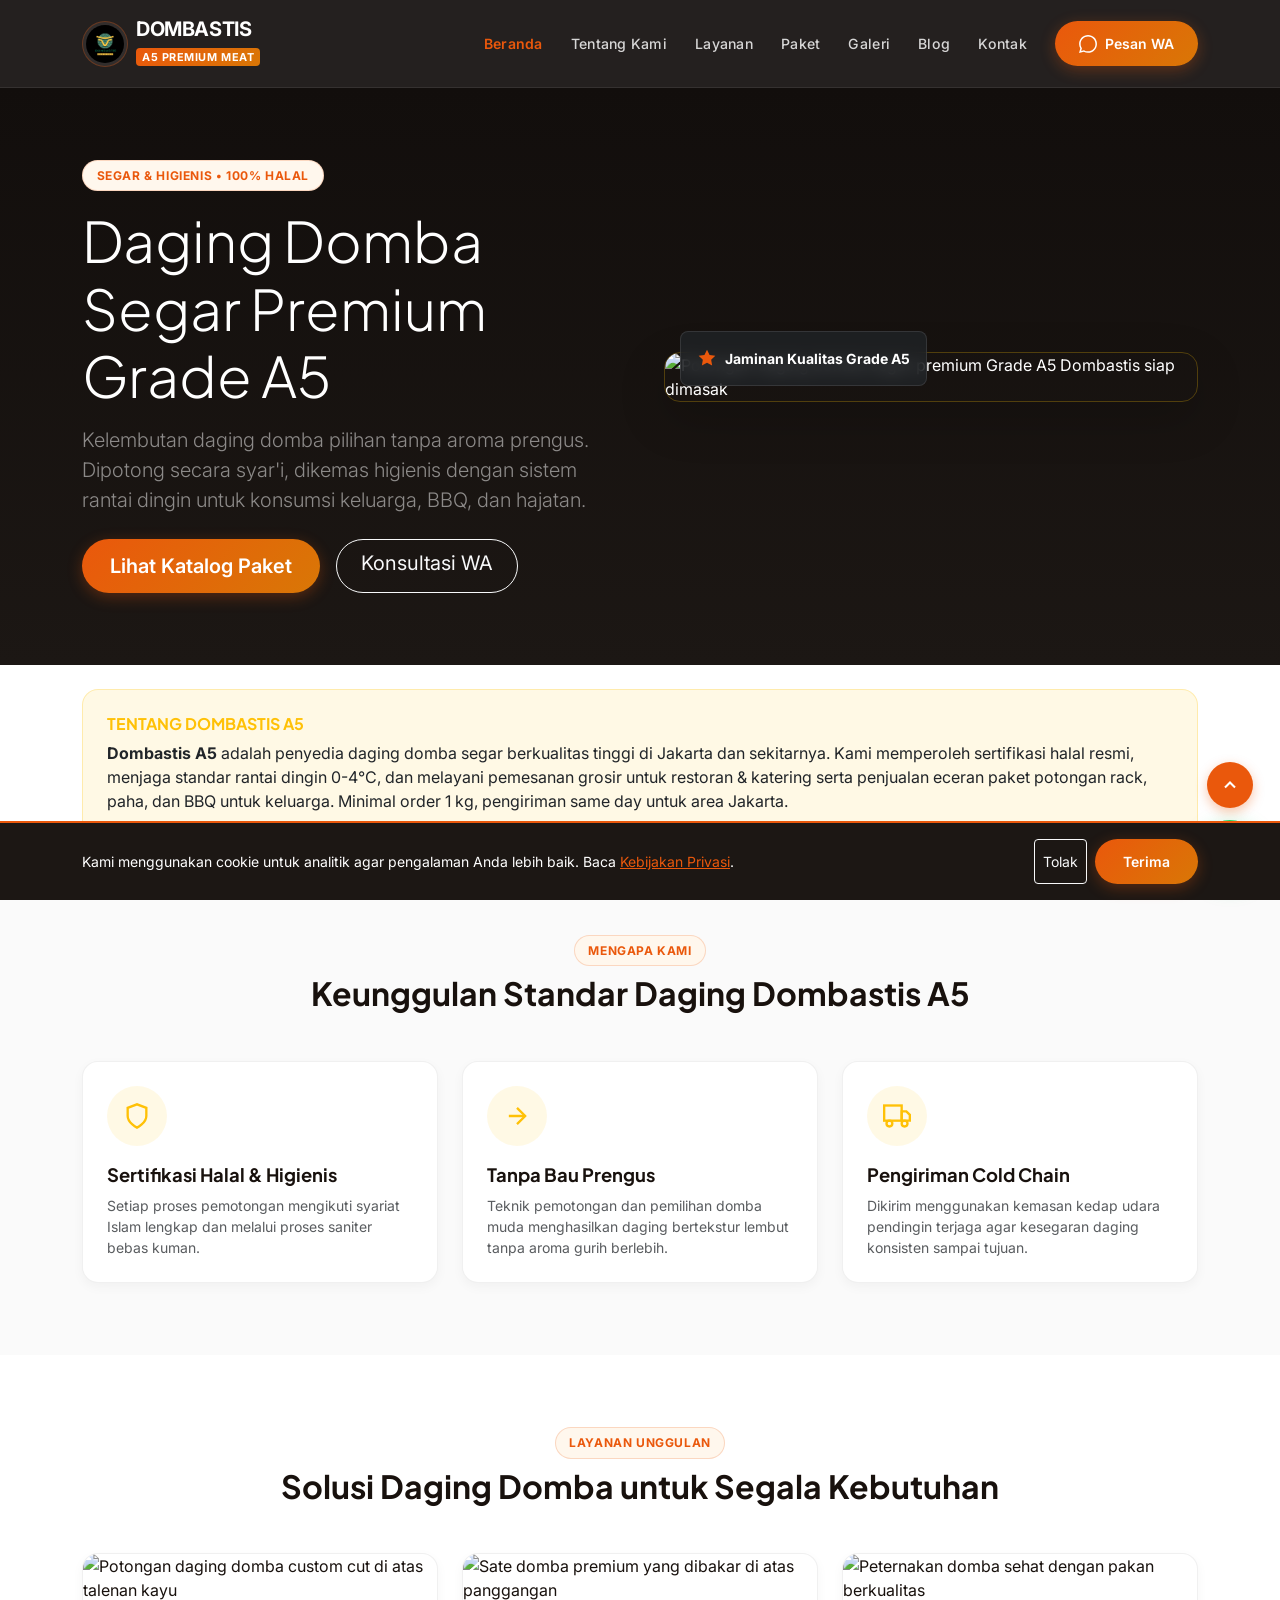
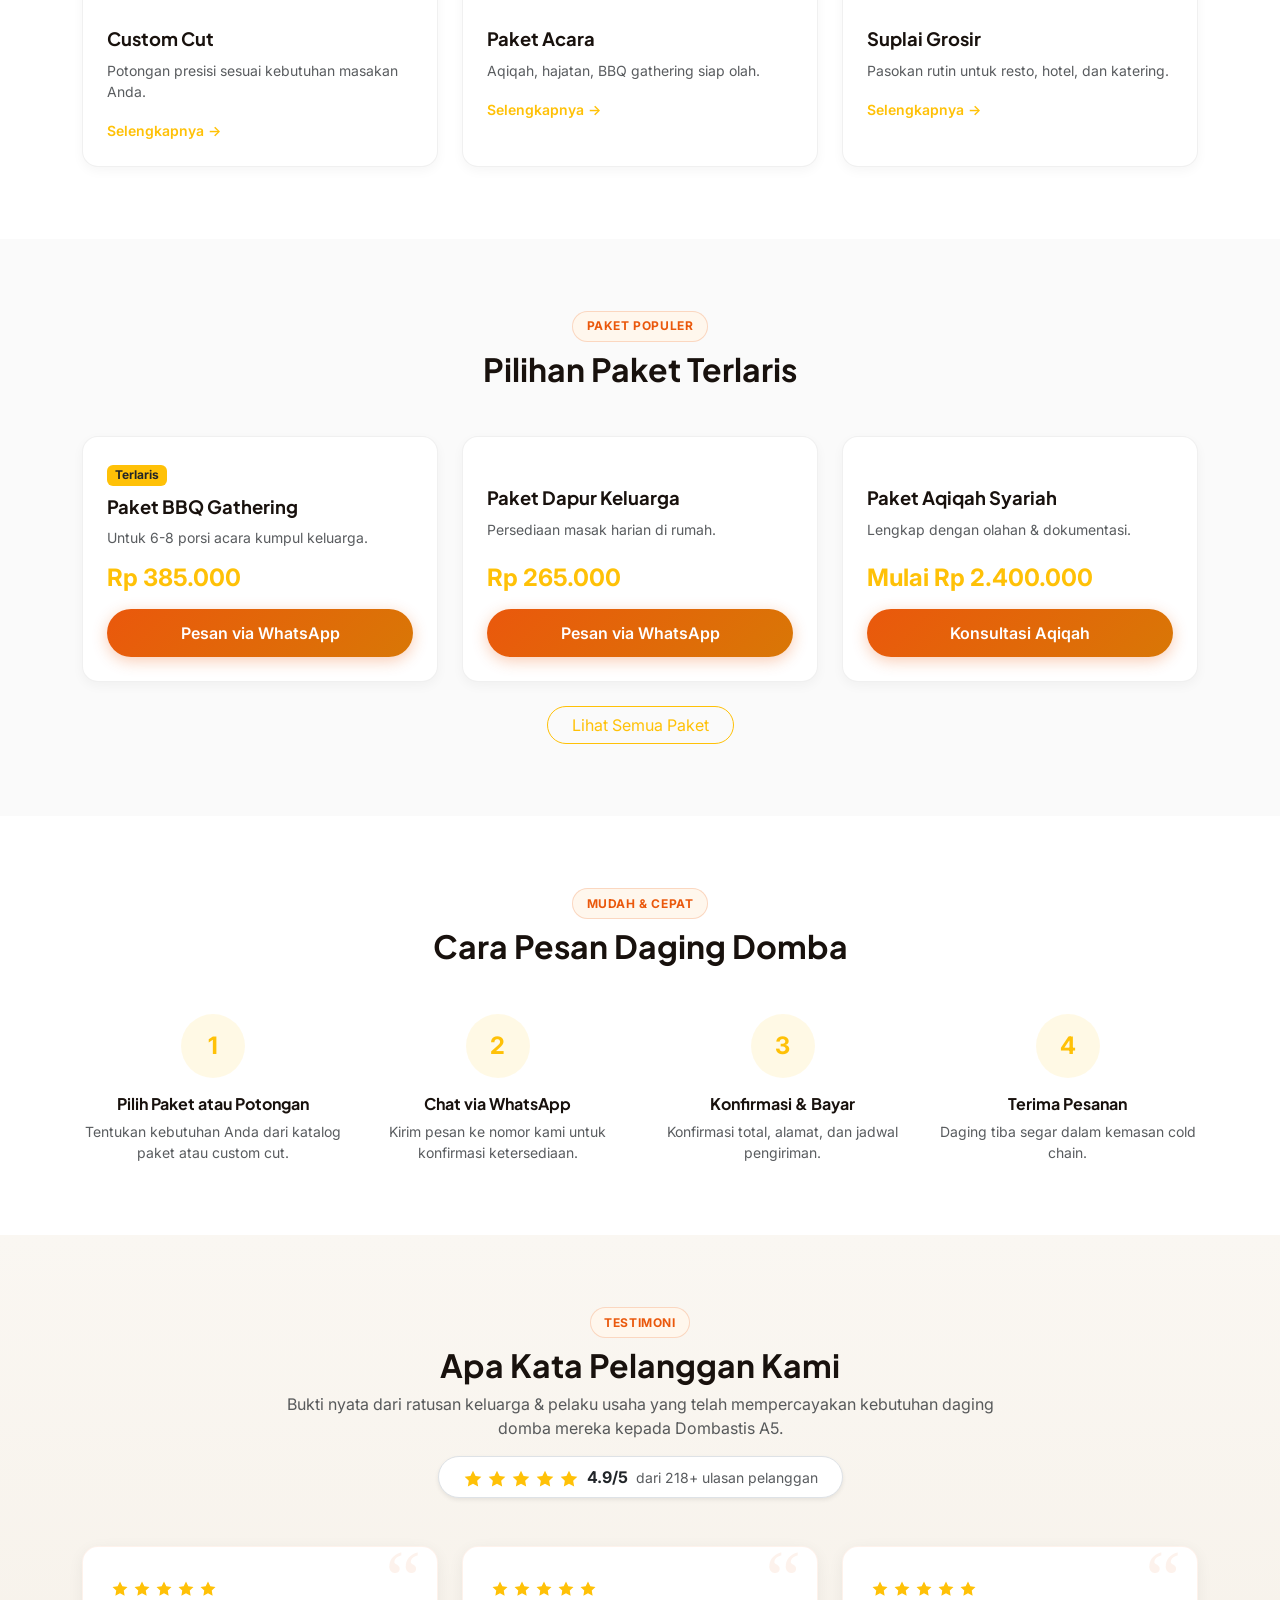
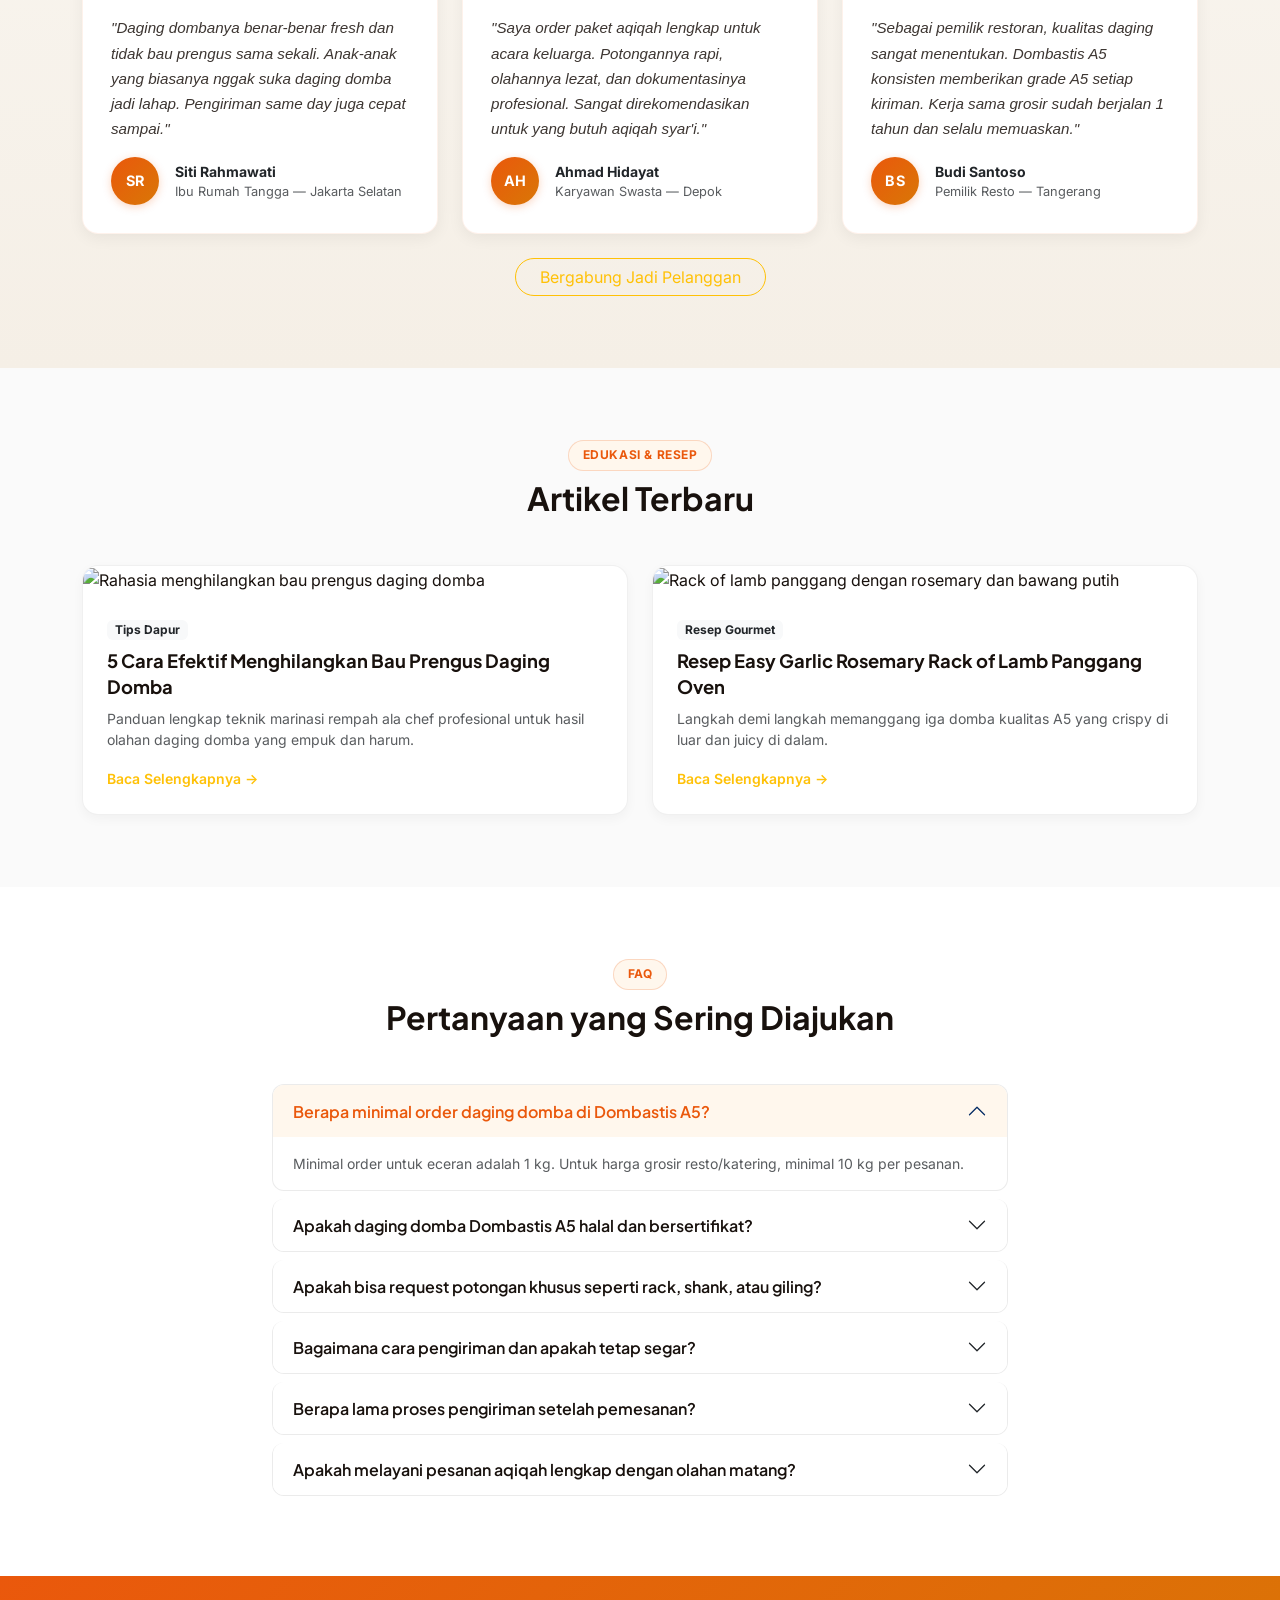
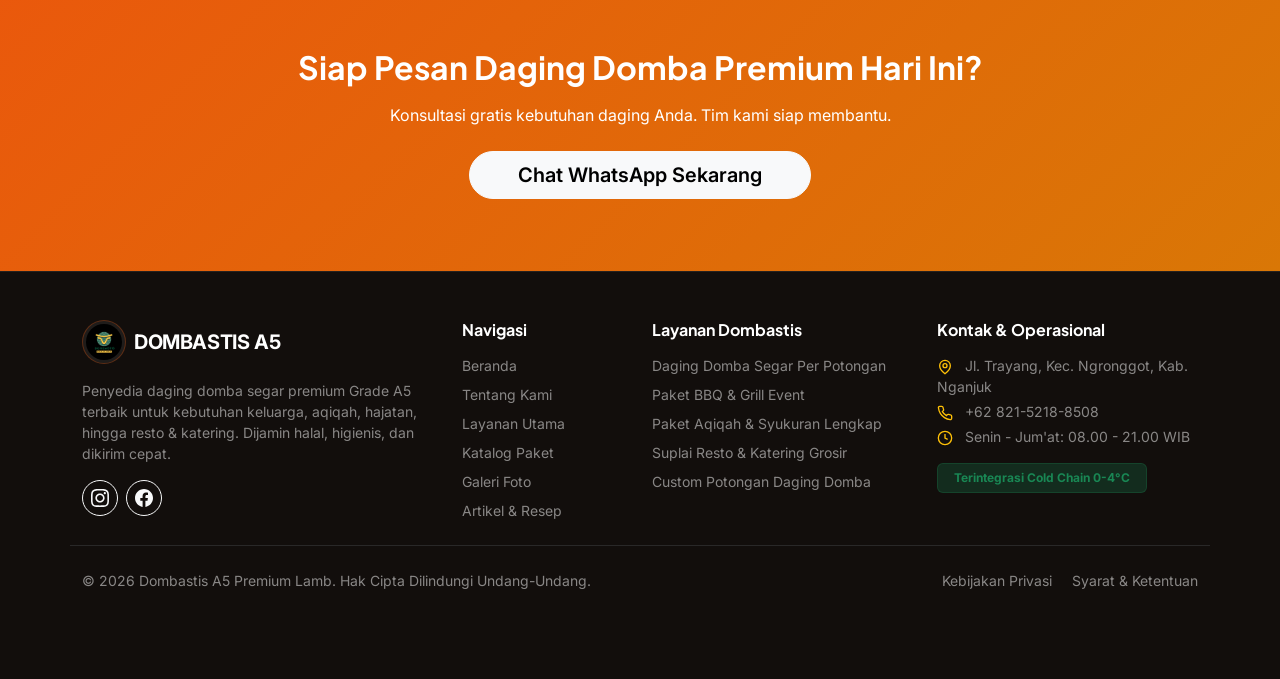
==== commit ff06746f: "perubahan icon floating whaatsapp" ====
--- a/index.html
+++ b/index.html
@@ -80,7 +80,14 @@
           "dayOfWeek": ["Monday","Tuesday","Wednesday","Thursday","Friday","Saturday","Sunday"],
           "opens": "07:00", "closes": "20:00"
         }],
-        "areaServed": ["Jakarta Selatan","Jakarta Pusat","Jakarta Timur","Jakarta Barat","Jakarta Utara","Depok","Tangerang"]
+        "areaServed": ["Jakarta Selatan","Jakarta Pusat","Jakarta Timur","Jakarta Barat","Jakarta Utara","Depok","Tangerang"],
+        "aggregateRating": {
+          "@type": "AggregateRating",
+          "ratingValue": "4.9",
+          "reviewCount": "218",
+          "bestRating": "5",
+          "worstRating": "1"
+        }
       },
       {
         "@type": "BreadcrumbList",
@@ -224,6 +231,7 @@
       </div>
     </section>
 
+
     <!-- Answer Block (AEO) -->
     <section class="py-4 bg-white border-bottom">
       <div class="container">
@@ -362,32 +370,49 @@
           <h2 class="fw-bold">Pilihan Paket Terlaris</h2>
         </div>
         <div class="row g-4">
+          <!-- Card 1 -->
           <div class="col-lg-4">
-            <div class="card-premium p-4 h-100">
-              <span class="badge bg-warning text-dark align-self-start mb-2">Terlaris</span>
-              <h3 class="h5 fw-bold mb-2">Paket BBQ Gathering</h3>
-              <p class="text-muted small mb-3">Untuk 6-8 porsi acara kumpul keluarga.</p>
-              <div class="h4 fw-bold text-warning mb-3">Rp 385.000</div>
-              <a href="https://wa.me/6282152188508?text=Halo%20Dombastis%20A5,%20saya%20tertarik%20dengan%20Paket%20BBQ%20Gathering."
-                target="_blank" rel="noopener noreferrer" class="btn btn-primary-custom w-100">Pesan via WhatsApp</a>
-            </div>
-          </div>
+            <div class="card-premium p-4 h-100 d-flex flex-column">
+              <div>
+                <span class="badge bg-warning text-dark align-self-start mb-2">Terlaris</span>
+                <h3 class="h5 fw-bold mb-2">Paket BBQ Gathering</h3>
+                <p class="text-muted small mb-3">Untuk 6-8 porsi acara kumpul keluarga.</p>
+              </div>
+              <div class="mt-auto">
+                <div class="h4 fw-bold text-warning mb-3">Rp 385.000</div>
+                <a href="https://wa.me/6282152188508?text=Halo%20Dombastis%20A5,%20saya%20tertarik%20dengan%20Paket%20BBQ%20Gathering."
+                  target="_blank" rel="noopener noreferrer" class="btn btn-primary-custom w-100">Pesan via WhatsApp</a>
+              </div>
+            </div>
+          </div>
+          <!-- Card 2 -->
           <div class="col-lg-4">
-            <div class="card-premium p-4 h-100">
-              <h3 class="h5 fw-bold mb-2">Paket Dapur Keluarga</h3>
-              <p class="text-muted small mb-3">Persediaan masak harian di rumah.</p>
-              <div class="h4 fw-bold text-warning mb-3">Rp 265.000</div>
-              <a href="https://wa.me/6282152188508?text=Halo%20Dombastis%20A5,%20saya%20tertarik%20dengan%20Paket%20Dapur%20Keluarga."
-                target="_blank" rel="noopener noreferrer" class="btn btn-primary-custom w-100">Pesan via WhatsApp</a>
-            </div>
-          </div>
+            <div class="card-premium p-4 h-100 d-flex flex-column">
+              <div>
+                <div class="mb-4"><!-- Spacer untuk menyamakan tinggi dengan badge di card 1 --></div>
+                <h3 class="h5 fw-bold mb-2">Paket Dapur Keluarga</h3>
+                <p class="text-muted small mb-3">Persediaan masak harian di rumah.</p>
+              </div>
+              <div class="mt-auto">
+                <div class="h4 fw-bold text-warning mb-3">Rp 265.000</div>
+                <a href="https://wa.me/6282152188508?text=Halo%20Dombastis%20A5,%20saya%20tertarik%20dengan%20Paket%20Dapur%20Keluarga."
+                  target="_blank" rel="noopener noreferrer" class="btn btn-primary-custom w-100">Pesan via WhatsApp</a>
+              </div>
+            </div>
+          </div>
+          <!-- Card 3 -->
           <div class="col-lg-4">
-            <div class="card-premium p-4 h-100">
-              <h3 class="h5 fw-bold mb-2">Paket Aqiqah Syariah</h3>
-              <p class="text-muted small mb-3">Lengkap dengan olahan & dokumentasi.</p>
-              <div class="h4 fw-bold text-warning mb-3">Mulai Rp 2.400.000</div>
-              <a href="https://wa.me/6282152188508?text=Halo%20Dombastis%20A5,%20saya%20ingin%20konsultasi%20Paket%20Aqiqah."
-                target="_blank" rel="noopener noreferrer" class="btn btn-primary-custom w-100">Konsultasi Aqiqah</a>
+            <div class="card-premium p-4 h-100 d-flex flex-column">
+              <div>
+                <div class="mb-4"><!-- Spacer untuk menyamakan tinggi dengan badge di card 1 --></div>
+                <h3 class="h5 fw-bold mb-2">Paket Aqiqah Syariah</h3>
+                <p class="text-muted small mb-3">Lengkap dengan olahan & dokumentasi.</p>
+              </div>
+              <div class="mt-auto">
+                <div class="h4 fw-bold text-warning mb-3">Mulai Rp 2.400.000</div>
+                <a href="https://wa.me/6282152188508?text=Halo%20Dombastis%20A5,%20saya%20ingin%20konsultasi%20Paket%20Aqiqah."
+                  target="_blank" rel="noopener noreferrer" class="btn btn-primary-custom w-100">Konsultasi Aqiqah</a>
+              </div>
             </div>
           </div>
         </div>
@@ -433,6 +458,171 @@
             <h3 class="h6 fw-bold">Terima Pesanan</h3>
             <p class="text-muted small mb-0">Daging tiba segar dalam kemasan cold chain.</p>
           </div>
+        </div>
+      </div>
+    </section>
+
+    <!-- ============================================ -->
+    <!-- TESTIMONI PELANGGAN (SECTION BARU)           -->
+    <!-- ============================================ -->
+    <section class="py-5 testimonial-section" aria-labelledby="testimoni-heading">
+      <div class="container py-4">
+        <div class="text-center max-w-2xl mx-auto mb-5">
+          <span class="badge-tag mb-2">TESTIMONI</span>
+          <h2 id="testimoni-heading" class="fw-bold">Apa Kata Pelanggan Kami</h2>
+          <p class="text-muted mb-3">Bukti nyata dari ratusan keluarga & pelaku usaha yang telah mempercayakan
+            kebutuhan daging domba mereka kepada Dombastis A5.</p>
+          <div class="d-inline-flex align-items-center gap-2 bg-white px-4 py-2 rounded-pill shadow-sm border">
+            <div class="text-warning" aria-hidden="true">
+              <svg width="20" height="20" viewBox="0 0 24 24" fill="currentColor">
+                <polygon
+                  points="12 2 15.09 8.26 22 9.27 17 14.14 18.18 21.02 12 17.77 5.82 21.02 7 14.14 2 9.27 8.91 8.26 12 2" />
+              </svg>
+              <svg width="20" height="20" viewBox="0 0 24 24" fill="currentColor">
+                <polygon
+                  points="12 2 15.09 8.26 22 9.27 17 14.14 18.18 21.02 12 17.77 5.82 21.02 7 14.14 2 9.27 8.91 8.26 12 2" />
+              </svg>
+              <svg width="20" height="20" viewBox="0 0 24 24" fill="currentColor">
+                <polygon
+                  points="12 2 15.09 8.26 22 9.27 17 14.14 18.18 21.02 12 17.77 5.82 21.02 7 14.14 2 9.27 8.91 8.26 12 2" />
+              </svg>
+              <svg width="20" height="20" viewBox="0 0 24 24" fill="currentColor">
+                <polygon
+                  points="12 2 15.09 8.26 22 9.27 17 14.14 18.18 21.02 12 17.77 5.82 21.02 7 14.14 2 9.27 8.91 8.26 12 2" />
+              </svg>
+              <svg width="20" height="20" viewBox="0 0 24 24" fill="currentColor">
+                <polygon
+                  points="12 2 15.09 8.26 22 9.27 17 14.14 18.18 21.02 12 17.77 5.82 21.02 7 14.14 2 9.27 8.91 8.26 12 2" />
+              </svg>
+            </div>
+            <span class="fw-bold text-dark">4.9/5</span>
+            <span class="text-muted small">dari 218+ ulasan pelanggan</span>
+          </div>
+        </div>
+
+        <div class="row g-4">
+          <!-- Testimoni 1 -->
+          <div class="col-lg-4 col-md-6">
+            <figure class="testimonial-card h-100 mb-0">
+              <div class="text-warning mb-3" aria-label="Rating 5 dari 5 bintang">
+                <svg width="18" height="18" viewBox="0 0 24 24" fill="currentColor" aria-hidden="true">
+                  <polygon
+                    points="12 2 15.09 8.26 22 9.27 17 14.14 18.18 21.02 12 17.77 5.82 21.02 7 14.14 2 9.27 8.91 8.26 12 2" />
+                </svg>
+                <svg width="18" height="18" viewBox="0 0 24 24" fill="currentColor" aria-hidden="true">
+                  <polygon
+                    points="12 2 15.09 8.26 22 9.27 17 14.14 18.18 21.02 12 17.77 5.82 21.02 7 14.14 2 9.27 8.91 8.26 12 2" />
+                </svg>
+                <svg width="18" height="18" viewBox="0 0 24 24" fill="currentColor" aria-hidden="true">
+                  <polygon
+                    points="12 2 15.09 8.26 22 9.27 17 14.14 18.18 21.02 12 17.77 5.82 21.02 7 14.14 2 9.27 8.91 8.26 12 2" />
+                </svg>
+                <svg width="18" height="18" viewBox="0 0 24 24" fill="currentColor" aria-hidden="true">
+                  <polygon
+                    points="12 2 15.09 8.26 22 9.27 17 14.14 18.18 21.02 12 17.77 5.82 21.02 7 14.14 2 9.27 8.91 8.26 12 2" />
+                </svg>
+                <svg width="18" height="18" viewBox="0 0 24 24" fill="currentColor" aria-hidden="true">
+                  <polygon
+                    points="12 2 15.09 8.26 22 9.27 17 14.14 18.18 21.02 12 17.77 5.82 21.02 7 14.14 2 9.27 8.91 8.26 12 2" />
+                </svg>
+              </div>
+              <blockquote class="testimonial-quote mb-3">
+                "Daging dombanya benar-benar fresh dan tidak bau prengus sama sekali. Anak-anak yang biasanya nggak
+                suka daging domba jadi lahap. Pengiriman same day juga cepat sampai."
+              </blockquote>
+              <figcaption class="d-flex align-items-center gap-3">
+                <div class="testimonial-avatar" aria-hidden="true">SR</div>
+                <div>
+                  <div class="fw-bold text-dark small">Siti Rahmawati</div>
+                  <div class="text-muted" style="font-size: 0.8rem;">Ibu Rumah Tangga — Jakarta Selatan</div>
+                </div>
+              </figcaption>
+            </figure>
+          </div>
+
+          <!-- Testimoni 2 -->
+          <div class="col-lg-4 col-md-6">
+            <figure class="testimonial-card h-100 mb-0">
+              <div class="text-warning mb-3" aria-label="Rating 5 dari 5 bintang">
+                <svg width="18" height="18" viewBox="0 0 24 24" fill="currentColor" aria-hidden="true">
+                  <polygon
+                    points="12 2 15.09 8.26 22 9.27 17 14.14 18.18 21.02 12 17.77 5.82 21.02 7 14.14 2 9.27 8.91 8.26 12 2" />
+                </svg>
+                <svg width="18" height="18" viewBox="0 0 24 24" fill="currentColor" aria-hidden="true">
+                  <polygon
+                    points="12 2 15.09 8.26 22 9.27 17 14.14 18.18 21.02 12 17.77 5.82 21.02 7 14.14 2 9.27 8.91 8.26 12 2" />
+                </svg>
+                <svg width="18" height="18" viewBox="0 0 24 24" fill="currentColor" aria-hidden="true">
+                  <polygon
+                    points="12 2 15.09 8.26 22 9.27 17 14.14 18.18 21.02 12 17.77 5.82 21.02 7 14.14 2 9.27 8.91 8.26 12 2" />
+                </svg>
+                <svg width="18" height="18" viewBox="0 0 24 24" fill="currentColor" aria-hidden="true">
+                  <polygon
+                    points="12 2 15.09 8.26 22 9.27 17 14.14 18.18 21.02 12 17.77 5.82 21.02 7 14.14 2 9.27 8.91 8.26 12 2" />
+                </svg>
+                <svg width="18" height="18" viewBox="0 0 24 24" fill="currentColor" aria-hidden="true">
+                  <polygon
+                    points="12 2 15.09 8.26 22 9.27 17 14.14 18.18 21.02 12 17.77 5.82 21.02 7 14.14 2 9.27 8.91 8.26 12 2" />
+                </svg>
+              </div>
+              <blockquote class="testimonial-quote mb-3">
+                "Saya order paket aqiqah lengkap untuk acara keluarga. Potongannya rapi, olahannya lezat, dan
+                dokumentasinya profesional. Sangat direkomendasikan untuk yang butuh aqiqah syar'i."
+              </blockquote>
+              <figcaption class="d-flex align-items-center gap-3">
+                <div class="testimonial-avatar" aria-hidden="true">AH</div>
+                <div>
+                  <div class="fw-bold text-dark small">Ahmad Hidayat</div>
+                  <div class="text-muted" style="font-size: 0.8rem;">Karyawan Swasta — Depok</div>
+                </div>
+              </figcaption>
+            </figure>
+          </div>
+
+          <!-- Testimoni 3 -->
+          <div class="col-lg-4 col-md-6">
+            <figure class="testimonial-card h-100 mb-0">
+              <div class="text-warning mb-3" aria-label="Rating 5 dari 5 bintang">
+                <svg width="18" height="18" viewBox="0 0 24 24" fill="currentColor" aria-hidden="true">
+                  <polygon
+                    points="12 2 15.09 8.26 22 9.27 17 14.14 18.18 21.02 12 17.77 5.82 21.02 7 14.14 2 9.27 8.91 8.26 12 2" />
+                </svg>
+                <svg width="18" height="18" viewBox="0 0 24 24" fill="currentColor" aria-hidden="true">
+                  <polygon
+                    points="12 2 15.09 8.26 22 9.27 17 14.14 18.18 21.02 12 17.77 5.82 21.02 7 14.14 2 9.27 8.91 8.26 12 2" />
+                </svg>
+                <svg width="18" height="18" viewBox="0 0 24 24" fill="currentColor" aria-hidden="true">
+                  <polygon
+                    points="12 2 15.09 8.26 22 9.27 17 14.14 18.18 21.02 12 17.77 5.82 21.02 7 14.14 2 9.27 8.91 8.26 12 2" />
+                </svg>
+                <svg width="18" height="18" viewBox="0 0 24 24" fill="currentColor" aria-hidden="true">
+                  <polygon
+                    points="12 2 15.09 8.26 22 9.27 17 14.14 18.18 21.02 12 17.77 5.82 21.02 7 14.14 2 9.27 8.91 8.26 12 2" />
+                </svg>
+                <svg width="18" height="18" viewBox="0 0 24 24" fill="currentColor" aria-hidden="true">
+                  <polygon
+                    points="12 2 15.09 8.26 22 9.27 17 14.14 18.18 21.02 12 17.77 5.82 21.02 7 14.14 2 9.27 8.91 8.26 12 2" />
+                </svg>
+              </div>
+              <blockquote class="testimonial-quote mb-3">
+                "Sebagai pemilik restoran, kualitas daging sangat menentukan. Dombastis A5 konsisten memberikan grade
+                A5 setiap kiriman. Kerja sama grosir sudah berjalan 1 tahun dan selalu memuaskan."
+              </blockquote>
+              <figcaption class="d-flex align-items-center gap-3">
+                <div class="testimonial-avatar" aria-hidden="true">BS</div>
+                <div>
+                  <div class="fw-bold text-dark small">Budi Santoso</div>
+                  <div class="text-muted" style="font-size: 0.8rem;">Pemilik Resto — Tangerang</div>
+                </div>
+              </figcaption>
+            </figure>
+          </div>
+        </div>
+
+        <div class="text-center mt-4">
+          <a href="https://wa.me/6282152188508?text=Halo%20Dombastis%20A5,%20saya%20ingin%20bergabung%20menjadi%20pelanggan%20setia."
+            target="_blank" rel="noopener noreferrer" class="btn btn-outline-warning rounded-pill px-4">Bergabung Jadi
+            Pelanggan</a>
         </div>
       </div>
     </section>
@@ -684,9 +874,11 @@
     </button>
     <a href="https://wa.me/6282152188508?text=Halo%20Dombastis%20A5,%20saya%20ingin%20memesan%20daging%20domba%20segar."
       class="btn-wa-float" target="_blank" rel="noopener noreferrer" aria-label="Chat WhatsApp Dombastis A5">
-      <svg width="30" height="30" viewBox="0 0 24 24" fill="currentColor" aria-hidden="true">
+      <!-- Logo WhatsApp Resmi -->
+      <svg xmlns="http://www.w3.org/2000/svg" width="32" height="32" viewBox="0 0 448 512" fill="currentColor"
+        aria-hidden="true">
         <path
-          d="M.057 24l1.687-6.163c-1.041-1.804-1.588-3.849-1.587-5.946.003-6.556 5.338-11.891 11.893-11.891 3.181.001 6.167 1.24 8.413 3.488 2.245 2.248 3.481 5.236 3.48 8.414-.003 6.557-5.338 11.892-11.893 11.892-1.99-.001-3.951-.5-5.688-1.448l-6.305 1.654zm6.597-3.807c1.676.995 3.276 1.591 5.392 1.592 5.448 0 9.886-4.434 9.889-9.885.002-5.462-4.415-9.89-9.881-9.892-5.452 0-9.887 4.434-9.889 9.884-.001 2.225.651 3.891 1.746 5.634l-.999 3.648 3.742-.981z" />
+          d="M380.9 97.1C339 55.1 283.2 32 223.9 32c-122.4 0-222 99.6-222 222 0 39.1 10.2 77.3 29.6 111L0 480l117.7-30.9c32.4 17.7 68.9 27 106.1 27h.1c122.3 0 224.1-99.6 224.1-222 0-59.3-25.2-115-67.1-157zm-157 341.6c-33.2 0-65.7-8.9-94-25.7l-6.7-4-69.8 18.3L72 359.2l-4.4-7c-18.5-29.4-28.2-63.3-28.2-98.2 0-101.7 82.8-184.5 184.6-184.5 49.3 0 95.6 19.2 130.4 54.1 34.8 34.9 56.2 81.2 56.1 130.5 0 101.8-84.9 184.6-186.6 184.6zm101.2-138.2c-5.5-2.8-32.8-16.2-37.9-18-5.1-1.9-8.8-2.8-12.5 2.8-3.7 5.6-14.3 18-17.6 21.8-3.2 3.7-6.5 4.2-12 1.4-32.6-16.3-54-29.1-75.5-66-5.7-9.8 5.7-9.1 16.3-30.3 1.8-3.7.9-6.9-.5-9.7-1.4-2.8-12.5-30.1-17.1-41.2-4.5-10.8-9.1-9.3-12.5-9.5-3.2-.2-6.9-.2-10.6-.2-3.7 0-9.7 1.4-14.8 6.9-5.1 5.6-19.4 19-19.4 46.3 0 27.3 19.9 53.7 22.6 57.4 2.8 3.7 39.1 59.7 94.8 83.8 35.2 15.2 49 16.5 66.7 13.9 10.7-1.6 32.8-13.4 37.4-26.4 4.6-13 4.6-24.1 3.2-26.4-1.3-2.5-5-3.9-10.5-6.6z" />
       </svg>
     </a>
   </div>
--- a/css/style.css
+++ b/css/style.css
@@ -2,23 +2,46 @@
    Dombastis A5 Custom Styling — Premium & Elegant Theme
    Sesuai PRD v1.0 — WCAG 2.2 AA, prefers-reduced-motion,
    safe-area, kontras, skeleton, breadcrumb, cookie banner.
+   Versi: 2.0 (diperbaiki & dioptimalkan)
    ============================================================ */
 
+/* ---------- Design Tokens ---------- */
 :root {
+  /* Brand colors */
   --orange-primary: #EA580C;
   --orange-hover: #C2410C;
   --orange-light: #FFF7ED;
   --gold-accent: #D97706;
+  --gold-light: #F59E0B;
+
+  /* Dark surfaces */
   --dark-bg: #120E0C;
   --dark-surface: #1C1714;
+
+  /* Text / ink */
   --ink-900: #18110D;
   --ink-700: #443730;
   --ink-500: #786458;
+
+  /* Lines & feedback */
   --border-subtle: rgba(234, 88, 12, 0.15);
   --wa-green: #25D366;
   --focus-ring: #F97316;
-}
-
+
+  /* Effects */
+  --radius-sm: 8px;
+  --radius-md: 12px;
+  --radius-lg: 16px;
+  --radius-xl: 20px;
+  --shadow-sm: 0 4px 12px rgba(0, 0, 0, 0.04);
+  --shadow-md: 0 10px 30px rgba(0, 0, 0, 0.06);
+  --shadow-lg: 0 20px 40px rgba(234, 88, 12, 0.12);
+
+  /* Safe area fallback (browser lama) */
+  --safe-bottom: env(safe-area-inset-bottom, 0px);
+}
+
+/* ---------- Base Reset ---------- */
 *,
 *::before,
 *::after {
@@ -27,6 +50,7 @@
 
 html {
   scroll-behavior: smooth;
+  -webkit-text-size-adjust: 100%;
 }
 
 body {
@@ -35,6 +59,8 @@
   background-color: #FAFAFA;
   overflow-x: hidden;
   padding-bottom: 0;
+  -webkit-font-smoothing: antialiased;
+  -moz-osx-font-smoothing: grayscale;
 }
 
 h1,
@@ -47,11 +73,16 @@
   font-family: 'Plus Jakarta Sans', sans-serif;
 }
 
-/* ---------- Fokus terlihat (WCAG 2.2 AA) ---------- */
+img {
+  max-width: 100%;
+  height: auto;
+}
+
+/* ---------- Focus visible (WCAG 2.2 AA) ---------- */
+/* Catatan: tidak menambahkan border-radius agar tidak merusak radius tombol custom */
 :focus-visible {
   outline: 3px solid var(--focus-ring);
   outline-offset: 2px;
-  border-radius: 4px;
 }
 
 /* ---------- Skip Link ---------- */
@@ -59,11 +90,11 @@
   position: absolute;
   top: -60px;
   left: 8px;
-  z-index: 2000;
+  z-index: 2100;
   background: #fff;
   color: var(--ink-900);
   padding: 12px 16px;
-  border-radius: 8px;
+  border-radius: var(--radius-sm);
   font-weight: 600;
   text-decoration: none;
   transition: top 0.2s ease;
@@ -77,9 +108,10 @@
 .navbar-custom {
   background: rgba(18, 14, 12, 0.92);
   backdrop-filter: blur(12px);
+  -webkit-backdrop-filter: blur(12px);
   border-bottom: 1px solid rgba(255, 255, 255, 0.08);
   padding: 0.85rem 0;
-  transition: padding 0.3s ease, background 0.3s ease;
+  transition: padding 0.3s ease;
 }
 
 .navbar-custom.is-scrolled {
@@ -102,7 +134,7 @@
 }
 
 .brand-badge {
-  background: linear-gradient(135deg, #EA580C, #D97706);
+  background: linear-gradient(135deg, var(--orange-primary), var(--gold-accent));
   color: #fff;
   font-size: 0.68rem;
   font-weight: 700;
@@ -111,16 +143,25 @@
   letter-spacing: 0.05em;
 }
 
-.brand-logo {
-  width: 46px;
-  height: 46px;
+.brand-logo,
+.footer-logo {
   object-fit: contain;
   flex-shrink: 0;
   border-radius: 50%;
   background: rgba(255, 255, 255, 0.06);
   border: 1px solid rgba(234, 88, 12, 0.3);
   padding: 3px;
+}
+
+.brand-logo {
+  width: 46px;
+  height: 46px;
   transition: transform 0.25s ease, border-color 0.25s ease;
+}
+
+.footer-logo {
+  width: 44px;
+  height: 44px;
 }
 
 .navbar-brand:hover .brand-logo {
@@ -128,22 +169,10 @@
   border-color: var(--orange-primary);
 }
 
-.footer-logo {
-  width: 44px;
-  height: 44px;
-  object-fit: contain;
-  flex-shrink: 0;
-  border-radius: 50%;
-  background: rgba(255, 255, 255, 0.06);
-  border: 1px solid rgba(234, 88, 12, 0.3);
-  padding: 3px;
-}
-
-
 /* ---------- Floating Action Stack ---------- */
 .floating-stack {
   position: fixed;
-  bottom: calc(20px + env(safe-area-inset-bottom));
+  bottom: calc(20px + var(--safe-bottom));
   right: 20px;
   z-index: 1040;
   display: flex;
@@ -167,7 +196,8 @@
   opacity: 0;
   visibility: hidden;
   transform: translateY(8px);
-  transition: opacity 0.3s ease, transform 0.3s ease, visibility 0.3s;
+  transition: opacity 0.3s ease, transform 0.3s ease,
+    visibility 0.3s, background 0.2s ease;
 }
 
 .btn-back-top.show {
@@ -180,7 +210,9 @@
   background: var(--orange-hover);
 }
 
+/* FIX: tooltip WA butuh parent position relative */
 .btn-wa-float {
+  position: relative;
   width: 58px;
   height: 58px;
   border-radius: 50%;
@@ -204,15 +236,18 @@
   content: "Chat Sekarang";
   position: absolute;
   right: 70px;
+  top: 50%;
+  transform: translateY(-50%);
   background: var(--dark-surface);
   color: #fff;
   padding: 6px 12px;
-  border-radius: 8px;
+  border-radius: var(--radius-sm);
   font-size: 0.8rem;
   white-space: nowrap;
   opacity: 0;
   pointer-events: none;
   transition: opacity 0.2s ease;
+  z-index: 1;
 }
 
 .btn-wa-float:hover::after,
@@ -234,31 +269,47 @@
   }
 }
 
-/* ---------- Custom Cards ---------- */
-.card-premium {
+/* ---------- Cards ---------- */
+.card-premium,
+.card-luxury {
   background: #ffffff;
+  border-radius: var(--radius-lg);
   border: 1px solid rgba(0, 0, 0, 0.06);
-  border-radius: 16px;
-  box-shadow: 0 10px 30px rgba(0, 0, 0, 0.03);
+  box-shadow: var(--shadow-sm);
   transition: transform 0.3s cubic-bezier(0.165, 0.84, 0.44, 1),
     box-shadow 0.3s ease, border-color 0.3s ease;
   overflow: hidden;
 }
 
+.card-luxury {
+  border-radius: var(--radius-xl);
+  border-color: rgba(234, 88, 12, 0.12);
+  box-shadow: 0 10px 30px rgba(0, 0, 0, 0.04);
+  position: relative;
+}
+
 .card-premium:hover {
   transform: translateY(-6px);
-  box-shadow: 0 20px 40px rgba(234, 88, 12, 0.08);
+  box-shadow: var(--shadow-lg);
   border-color: rgba(234, 88, 12, 0.3);
 }
 
+.card-luxury:hover {
+  transform: translateY(-8px);
+  border-color: rgba(234, 88, 12, 0.35);
+  box-shadow: 0 20px 40px rgba(234, 88, 12, 0.12);
+}
+
+/* ---------- Hero ---------- */
 .hero-gradient {
   background: linear-gradient(180deg, var(--dark-bg) 0%, var(--dark-surface) 100%);
   color: #ffffff;
   position: relative;
 }
 
+/* ---------- Buttons ---------- */
 .btn-primary-custom {
-  background: linear-gradient(135deg, var(--orange-primary), #D97706);
+  background: linear-gradient(135deg, var(--orange-primary), var(--gold-accent));
   color: #fff;
   border: none;
   font-weight: 600;
@@ -269,12 +320,17 @@
 }
 
 .btn-primary-custom:hover {
-  background: linear-gradient(135deg, #C2410C, #B45309);
+  background: linear-gradient(135deg, var(--orange-hover), #B45309);
   color: #fff;
   transform: translateY(-2px);
   box-shadow: 0 6px 20px rgba(234, 88, 12, 0.4);
 }
 
+.btn-primary-custom:focus-visible {
+  box-shadow: 0 0 0 3px rgba(234, 88, 12, 0.35);
+}
+
+/* ---------- Badges ---------- */
 .badge-tag {
   background: var(--orange-light);
   color: var(--orange-primary);
@@ -287,6 +343,30 @@
   border: 1px solid rgba(234, 88, 12, 0.2);
 }
 
+.badge-gold {
+  background: linear-gradient(135deg, rgba(217, 119, 6, 0.15), rgba(245, 158, 11, 0.25));
+  color: var(--gold-accent);
+  border: 1px solid rgba(217, 119, 6, 0.3);
+  font-weight: 700;
+  font-size: 0.75rem;
+  letter-spacing: 0.06em;
+  padding: 0.35rem 0.85rem;
+  border-radius: 30px;
+  display: inline-block;
+}
+
+.badge-glass {
+  background: rgba(255, 255, 255, 0.12);
+  backdrop-filter: blur(10px);
+  -webkit-backdrop-filter: blur(10px);
+  color: #fff;
+  border: 1px solid rgba(255, 255, 255, 0.2);
+  font-size: 0.75rem;
+  font-weight: 600;
+  padding: 0.35rem 0.85rem;
+  border-radius: 30px;
+}
+
 /* ---------- Breadcrumb ---------- */
 .breadcrumb {
   --bs-breadcrumb-divider: '›';
@@ -311,14 +391,18 @@
   background: var(--dark-bg);
   color: rgba(255, 255, 255, 0.7);
   border-top: 1px solid rgba(255, 255, 255, 0.08);
-  padding-bottom: calc(4rem + env(safe-area-inset-bottom));
+  padding-bottom: calc(4rem + var(--safe-bottom));
+}
+
+.hover-orange {
+  transition: color 0.2s ease;
 }
 
 .hover-orange:hover {
   color: var(--orange-primary) !important;
 }
 
-/* ---------- Cookie Banner (UU PDP) ---------- */
+/* ---------- Cookie Banner ---------- */
 .cookie-banner {
   position: fixed;
   bottom: 0;
@@ -341,12 +425,13 @@
   color: var(--orange-primary);
 }
 
-/* ---------- Lightbox Galeri ---------- */
+/* ---------- Lightbox ---------- */
 .lightbox {
   position: fixed;
   inset: 0;
   background: rgba(0, 0, 0, 0.92);
-  z-index: 2000;
+  z-index: 2050;
+  /* FIX: sebelumnya 2000 bentrok dgn skip-link */
   display: none;
   align-items: center;
   justify-content: center;
@@ -360,7 +445,7 @@
 .lightbox__img {
   max-width: 90vw;
   max-height: 80vh;
-  border-radius: 12px;
+  border-radius: var(--radius-md);
   box-shadow: 0 20px 60px rgba(0, 0, 0, 0.6);
 }
 
@@ -377,7 +462,7 @@
   align-items: center;
   justify-content: center;
   cursor: pointer;
-  transition: background 0.2s ease;
+  transition: background 0.2s ease, opacity 0.2s ease;
 }
 
 .lightbox__close {
@@ -400,6 +485,11 @@
 .lightbox__close:hover,
 .lightbox__nav:hover {
   background: var(--orange-primary);
+}
+
+.lightbox__nav:disabled {
+  opacity: 0.35;
+  cursor: not-allowed;
 }
 
 .lightbox__caption {
@@ -466,7 +556,7 @@
 .accordion-item {
   border: 1px solid rgba(0, 0, 0, 0.08);
   margin-bottom: 8px;
-  border-radius: 12px !important;
+  border-radius: var(--radius-md) !important;
   overflow: hidden;
 }
 
@@ -506,22 +596,25 @@
   padding: 10px 12px;
   font-size: 0.9rem;
   text-align: left;
+  /* FIX: konsisten */
 }
 
 .article-body th {
   background: var(--orange-light);
+  font-weight: 600;
 }
 
 .article-toc {
   background: var(--orange-light);
   border: 1px solid rgba(234, 88, 12, 0.2);
-  border-radius: 12px;
+  border-radius: var(--radius-md);
   padding: 1rem 1.25rem;
 }
 
 .article-toc a {
   color: var(--ink-700);
   text-decoration: none;
+  transition: color 0.2s ease;
 }
 
 .article-toc a:hover {
@@ -533,8 +626,8 @@
   background: #fff;
   border-left: 4px solid var(--orange-primary);
   padding: 1rem 1.25rem;
-  border-radius: 0 12px 12px 0;
-  box-shadow: 0 4px 12px rgba(0, 0, 0, 0.04);
+  border-radius: 0 var(--radius-md) var(--radius-md) 0;
+  box-shadow: var(--shadow-sm);
   font-size: 1.02rem;
 }
 
@@ -573,10 +666,254 @@
 
 .backdrop-blur {
   backdrop-filter: blur(8px);
-}
-
-/* ---------- Reduced Motion ---------- */
+  -webkit-backdrop-filter: blur(8px);
+}
+
+/* ---------- Gradient Text ---------- */
+.text-gradient-gold {
+  background: linear-gradient(135deg, #F59E0B 0%, #D97706 50%, #B45309 100%);
+  -webkit-background-clip: text;
+  background-clip: text;
+  -webkit-text-fill-color: transparent;
+  color: transparent;
+}
+
+.text-gradient-orange {
+  background: linear-gradient(135deg, #FB923C 0%, #EA580C 100%);
+  -webkit-background-clip: text;
+  background-clip: text;
+  -webkit-text-fill-color: transparent;
+  color: transparent;
+}
+
+/* ---------- Luxury Dark & Surfaces ---------- */
+.bg-luxury-dark {
+  background:
+    radial-gradient(circle at 80% 20%, rgba(234, 88, 12, 0.18) 0%, transparent 50%),
+    radial-gradient(circle at 20% 80%, rgba(217, 119, 6, 0.12) 0%, transparent 45%),
+    var(--dark-bg);
+  color: #fff;
+  position: relative;
+}
+
+.card-dark-luxury {
+  background: linear-gradient(145deg, var(--dark-surface) 0%, #15110F 100%);
+  border-radius: var(--radius-xl);
+  border: 1px solid rgba(255, 255, 255, 0.08);
+  box-shadow: 0 14px 40px rgba(0, 0, 0, 0.4);
+  color: #fff;
+  transition: all 0.35s ease;
+  overflow: hidden;
+  position: relative;
+}
+
+.card-dark-luxury:hover {
+  transform: translateY(-6px);
+  border-color: rgba(234, 88, 12, 0.45);
+  box-shadow: 0 24px 50px rgba(234, 88, 12, 0.15);
+}
+
+.img-zoom-wrap {
+  overflow: hidden;
+  position: relative;
+}
+
+.img-zoom-wrap img {
+  transition: transform 0.6s cubic-bezier(0.165, 0.84, 0.44, 1);
+  display: block;
+  width: 100%;
+}
+
+.img-zoom-wrap:hover img {
+  transform: scale(1.06);
+}
+
+.stat-card-gold {
+  background: rgba(255, 255, 255, 0.04);
+  backdrop-filter: blur(8px);
+  -webkit-backdrop-filter: blur(8px);
+  border: 1px solid rgba(217, 119, 6, 0.25);
+  border-radius: var(--radius-lg);
+  padding: 1.5rem;
+  transition: transform 0.3s ease, border-color 0.3s ease, background 0.3s ease;
+}
+
+.stat-card-gold:hover {
+  transform: translateY(-4px);
+  border-color: rgba(234, 88, 12, 0.5);
+  background: rgba(255, 255, 255, 0.07);
+}
+
+/* ---------- Step Card ---------- */
+.step-card {
+  background: #ffffff;
+  border: 1px solid rgba(0, 0, 0, 0.06);
+  border-radius: 18px;
+  padding: 2rem 1.5rem;
+  position: relative;
+  transition: all 0.3s ease;
+  height: 100%;
+}
+
+.step-card:hover {
+  transform: translateY(-6px);
+  border-color: rgba(234, 88, 12, 0.3);
+  box-shadow: 0 16px 36px rgba(234, 88, 12, 0.09);
+}
+
+.step-badge-number {
+  width: 52px;
+  height: 52px;
+  border-radius: 50%;
+  background: linear-gradient(135deg, var(--orange-primary), var(--gold-accent));
+  color: #fff;
+  font-size: 1.35rem;
+  font-weight: 800;
+  display: flex;
+  align-items: center;
+  justify-content: center;
+  box-shadow: 0 6px 16px rgba(234, 88, 12, 0.3);
+  margin-bottom: 1.25rem;
+}
+
+/* ---------- Gallery ---------- */
+.gallery-grid-card {
+  position: relative;
+  border-radius: var(--radius-lg);
+  overflow: hidden;
+  box-shadow: 0 8px 24px rgba(0, 0, 0, 0.06);
+  border: 1px solid rgba(0, 0, 0, 0.05);
+  transition: all 0.35s ease;
+  /* FIX: cegah CLS saat gambar load */
+  aspect-ratio: 4 / 3;
+}
+
+.gallery-grid-card img {
+  width: 100%;
+  height: 100%;
+  object-fit: cover;
+  display: block;
+  transition: transform 0.5s ease;
+}
+
+.gallery-grid-card:hover {
+  transform: translateY(-6px);
+  box-shadow: 0 18px 40px rgba(0, 0, 0, 0.16);
+  border-color: rgba(234, 88, 12, 0.3);
+}
+
+.gallery-grid-card:hover img {
+  transform: scale(1.05);
+}
+
+.gallery-overlay-info {
+  position: absolute;
+  bottom: 0;
+  left: 0;
+  right: 0;
+  padding: 1.25rem;
+  background: linear-gradient(to top,
+      rgba(18, 14, 12, 0.95) 0%,
+      rgba(18, 14, 12, 0.5) 70%,
+      transparent 100%);
+  color: #fff;
+  transition: transform 0.3s ease;
+}
+
+/* ---------- Testimonial (unified) ---------- */
+.testimonial-section {
+  background: linear-gradient(180deg, #FAF7F2 0%, #F5EFE6 100%);
+  position: relative;
+}
+
+.testimonial-card,
+.testimonial-card-premium {
+  background: #ffffff;
+  border-radius: var(--radius-lg);
+  padding: 1.75rem;
+  border: 1px solid rgba(234, 88, 12, 0.08);
+  box-shadow: 0 4px 16px rgba(18, 14, 12, 0.06);
+  transition: transform 0.25s ease, box-shadow 0.25s ease, border-color 0.25s ease;
+  position: relative;
+  overflow: hidden;
+}
+
+/* Alias agar markup lama tetap bekerja */
+.testimonial-card-premium {
+  border-radius: 18px;
+  border-color: rgba(0, 0, 0, 0.06);
+  box-shadow: 0 8px 25px rgba(0, 0, 0, 0.03);
+}
+
+.testimonial-card::before {
+  content: "\201C";
+  position: absolute;
+  top: -0.5rem;
+  right: 1rem;
+  font-family: Georgia, serif;
+  font-size: 5rem;
+  line-height: 1;
+  color: rgba(234, 88, 12, 0.08);
+  pointer-events: none;
+}
+
+.testimonial-card:hover,
+.testimonial-card-premium:hover {
+  transform: translateY(-4px);
+  box-shadow: 0 12px 28px rgba(234, 88, 12, 0.12);
+  border-color: rgba(234, 88, 12, 0.2);
+}
+
+.testimonial-quote {
+  font-size: 0.95rem;
+  line-height: 1.65;
+  color: #3d3632;
+  font-style: italic;
+  margin: 0;
+}
+
+.testimonial-avatar {
+  width: 48px;
+  height: 48px;
+  border-radius: 50%;
+  background: linear-gradient(135deg, var(--orange-primary), var(--gold-accent));
+  color: #ffffff;
+  display: flex;
+  align-items: center;
+  justify-content: center;
+  font-weight: 700;
+  font-size: 0.9rem;
+  letter-spacing: 0.5px;
+  flex-shrink: 0;
+  box-shadow: 0 2px 8px rgba(234, 88, 12, 0.25);
+}
+
+.rating-stars {
+  color: var(--gold-light);
+  display: flex;
+  gap: 3px;
+  margin-bottom: 0.75rem;
+}
+
+/* ---------- Feature Pill ---------- */
+.feature-pill {
+  display: inline-flex;
+  align-items: center;
+  gap: 0.5rem;
+  background: rgba(234, 88, 12, 0.08);
+  border: 1px solid rgba(234, 88, 12, 0.18);
+  padding: 0.4rem 0.9rem;
+  border-radius: 50px;
+  font-size: 0.82rem;
+  font-weight: 600;
+  color: var(--ink-900);
+}
+
+/* ---------- Reduced Motion (WCAG) ---------- */
 @media (prefers-reduced-motion: reduce) {
+  html {
+    scroll-behavior: auto;
+  }
 
   *,
   *::before,
@@ -584,18 +921,35 @@
     animation-duration: 0.001ms !important;
     animation-iteration-count: 1 !important;
     transition-duration: 0.001ms !important;
-    scroll-behavior: auto !important;
-  }
-
+  }
+
+  /* FIX: matikan pulse WA secara eksplisit */
   .btn-wa-float {
-    animation: none;
+    animation: none !important;
+  }
+
+  .img-zoom-wrap:hover img,
+  .gallery-grid-card:hover img {
+    transform: none;
   }
 }
 
 /* ---------- Responsif ---------- */
+@media (max-width: 767px) {
+
+  .testimonial-card,
+  .testimonial-card-premium {
+    padding: 1.5rem;
+  }
+
+  .testimonial-quote {
+    font-size: 0.9rem;
+  }
+}
+
 @media (max-width: 576px) {
   .floating-stack {
-    bottom: calc(16px + env(safe-area-inset-bottom));
+    bottom: calc(16px + var(--safe-bottom));
     right: 16px;
   }
 
@@ -612,4 +966,64 @@
   .display-4 {
     font-size: 2rem;
   }
+}
+
+/* Memastikan teks di dalam card tetap rapi */
+.card-premium h3 {
+  font-size: 1.15rem;
+  line-height: 1.4;
+}
+
+/* Memperbaiki tombol WhatsApp melayang agar logo benar-benar di tengah */
+.btn-wa-float {
+  position: relative;
+  width: 60px;
+  height: 60px;
+  border-radius: 50%;
+  background: var(--wa-green);
+  color: #fff !important;
+  display: flex;
+  align-items: center;
+  justify-content: center;
+  box-shadow: 0 6px 20px rgba(37, 211, 102, 0.4);
+  text-decoration: none;
+  animation: pulse-wa 2.5s infinite;
+  transition: transform 0.2s ease, background 0.2s ease;
+}
+
+.btn-wa-float:hover {
+  transform: scale(1.08);
+  background: #20BA5A;
+  /* Warna hijau sedikit lebih gelap saat di-hover */
+  color: #fff !important;
+}
+
+/* Memastikan posisi logo tepat di tengah */
+.btn-wa-float svg {
+  width: 30px;
+  height: 30px;
+  margin-top: 2px;
+  /* Menyeimbangkan visual logo secara optis */
+}
+
+/* ---------- Print (opsional, untuk artikel) ---------- */
+@media print {
+
+  .navbar-custom,
+  .floating-stack,
+  .cookie-banner,
+  footer,
+  .breadcrumb {
+    display: none !important;
+  }
+
+  body {
+    background: #fff;
+    color: #000;
+  }
+
+  a {
+    color: #000;
+    text-decoration: underline;
+  }
 }
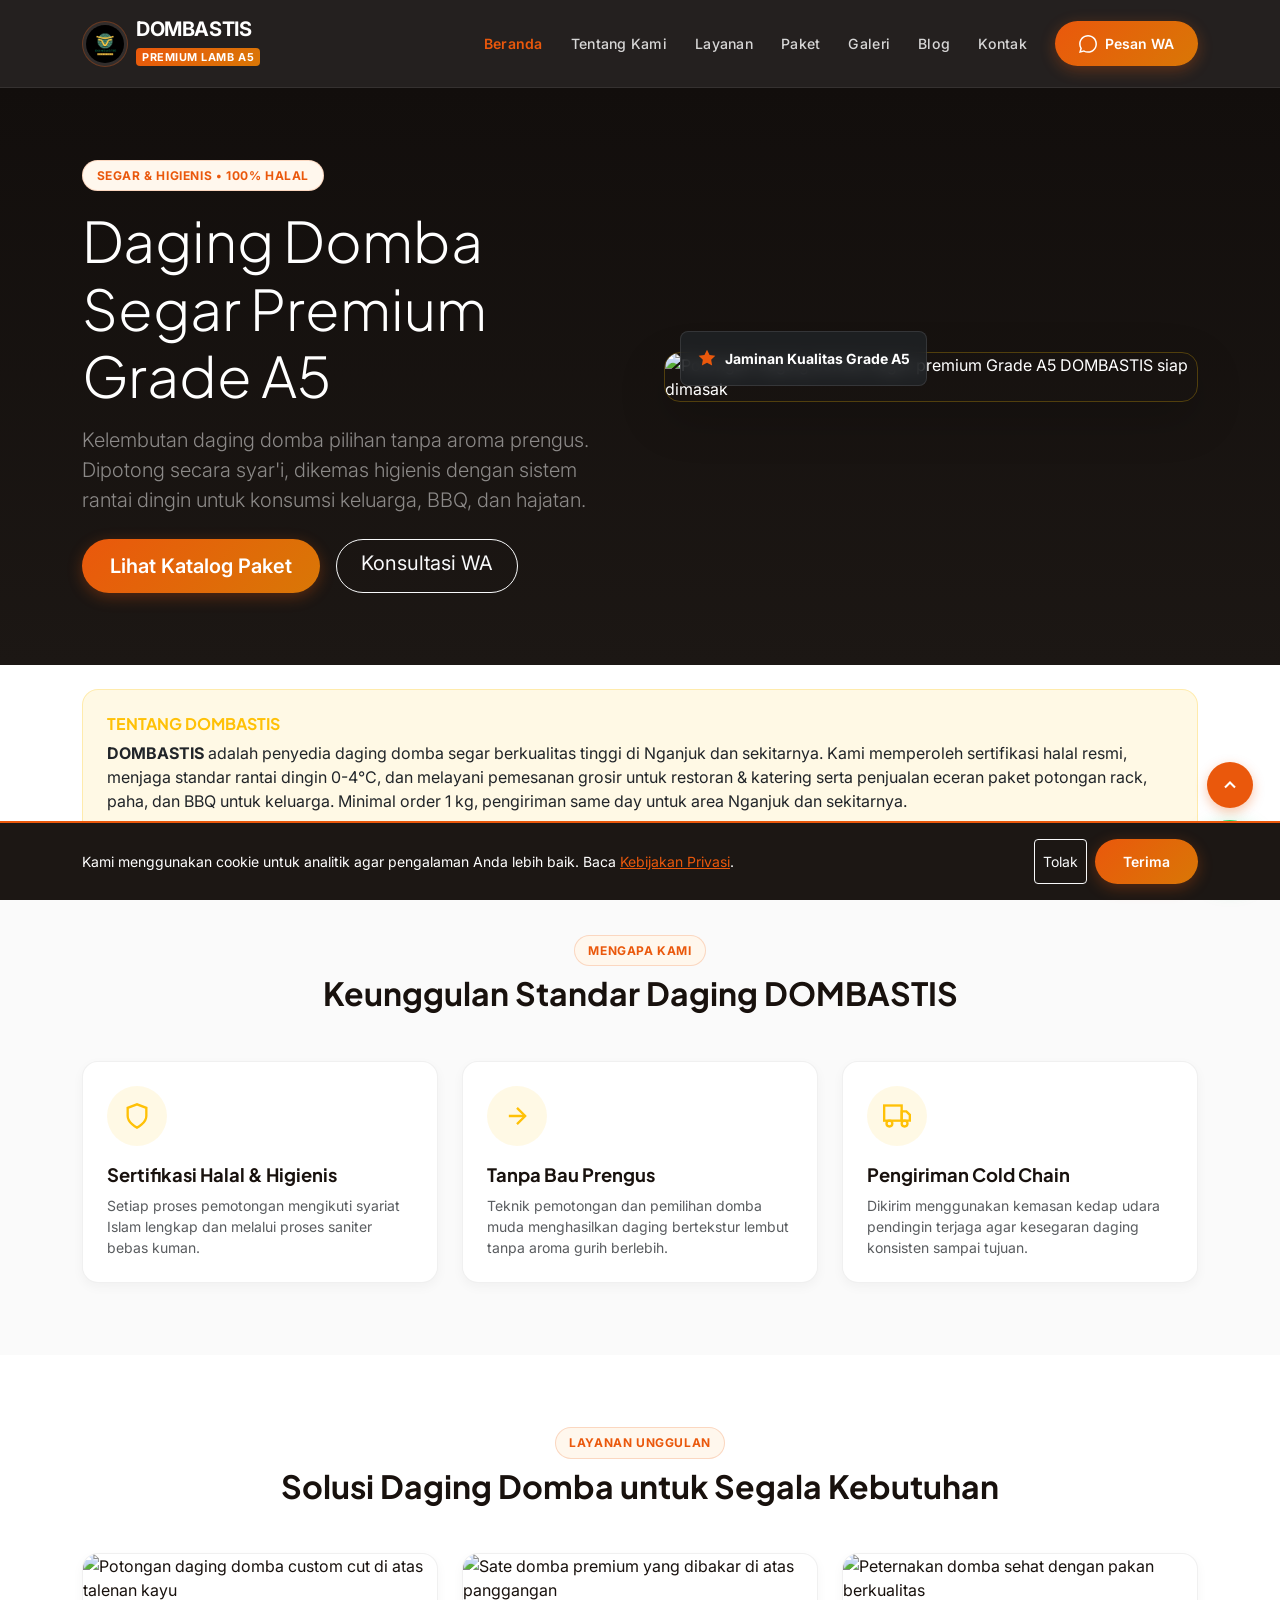
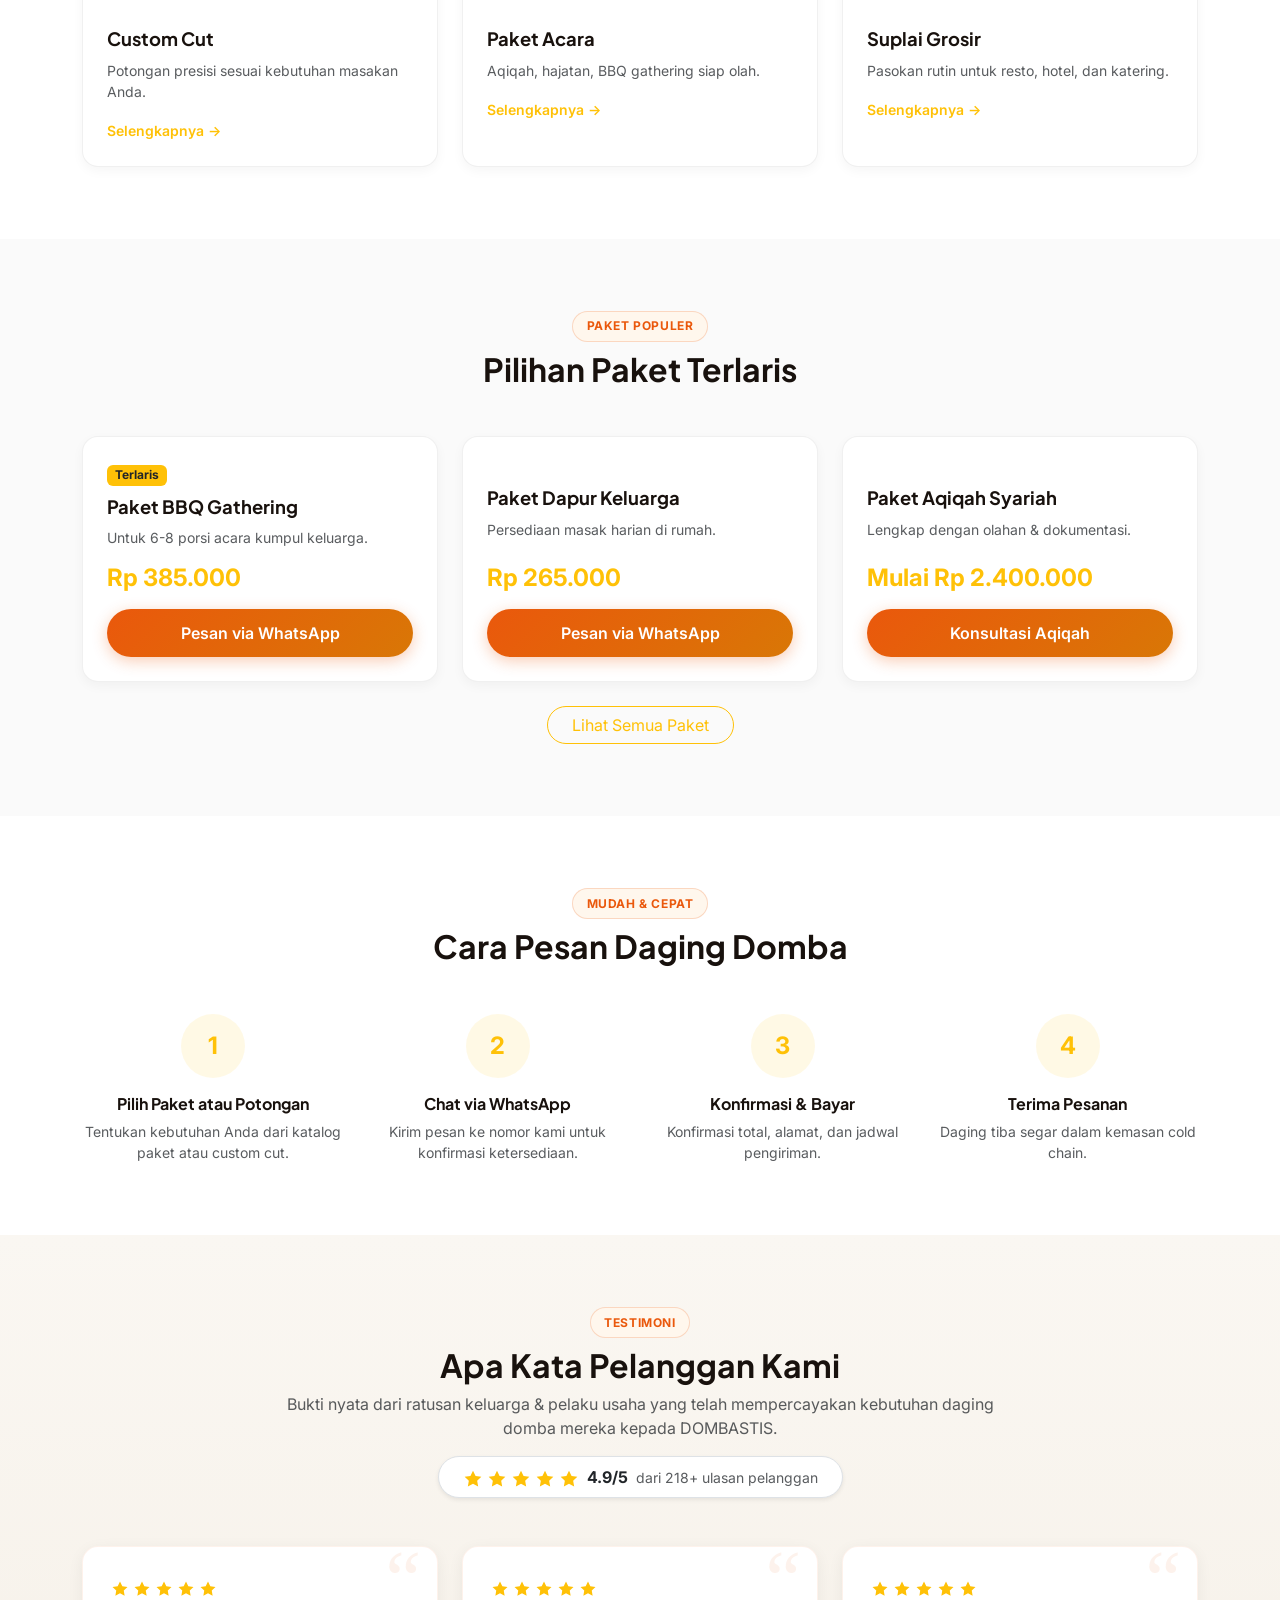
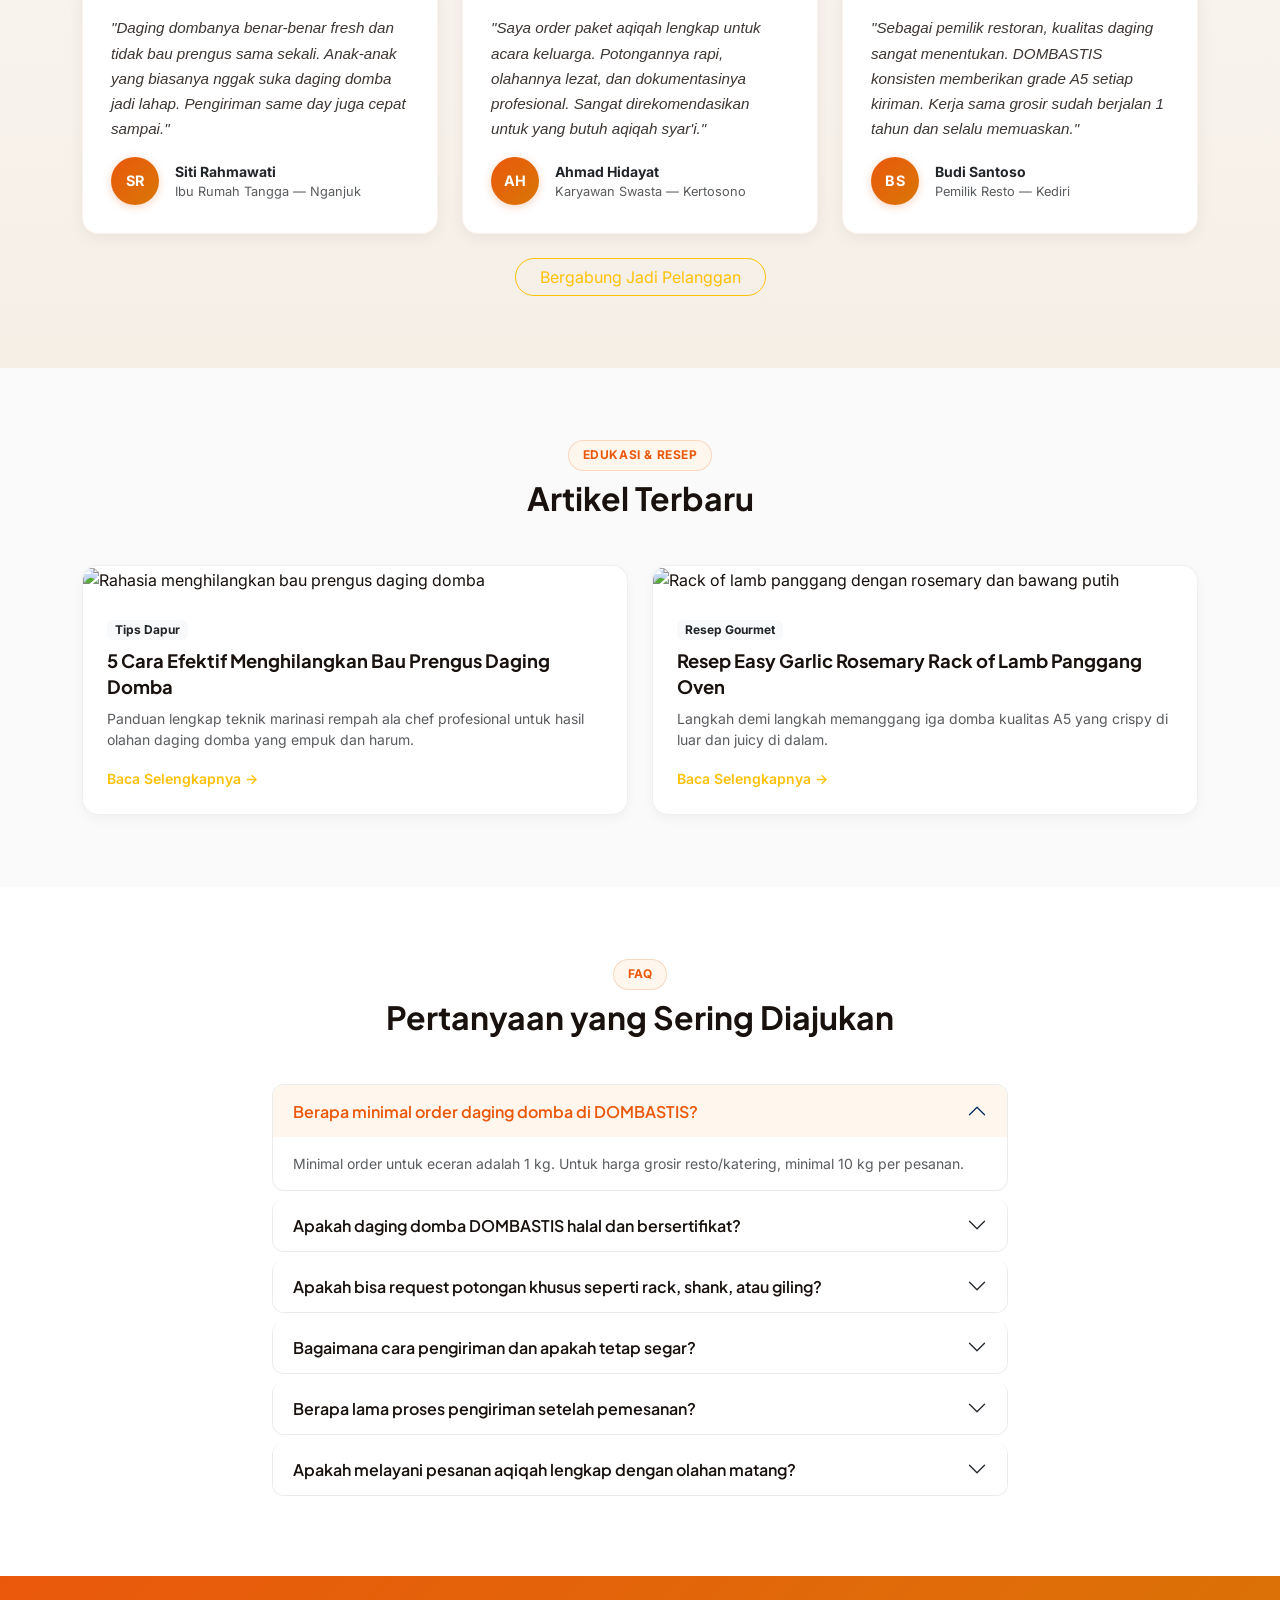
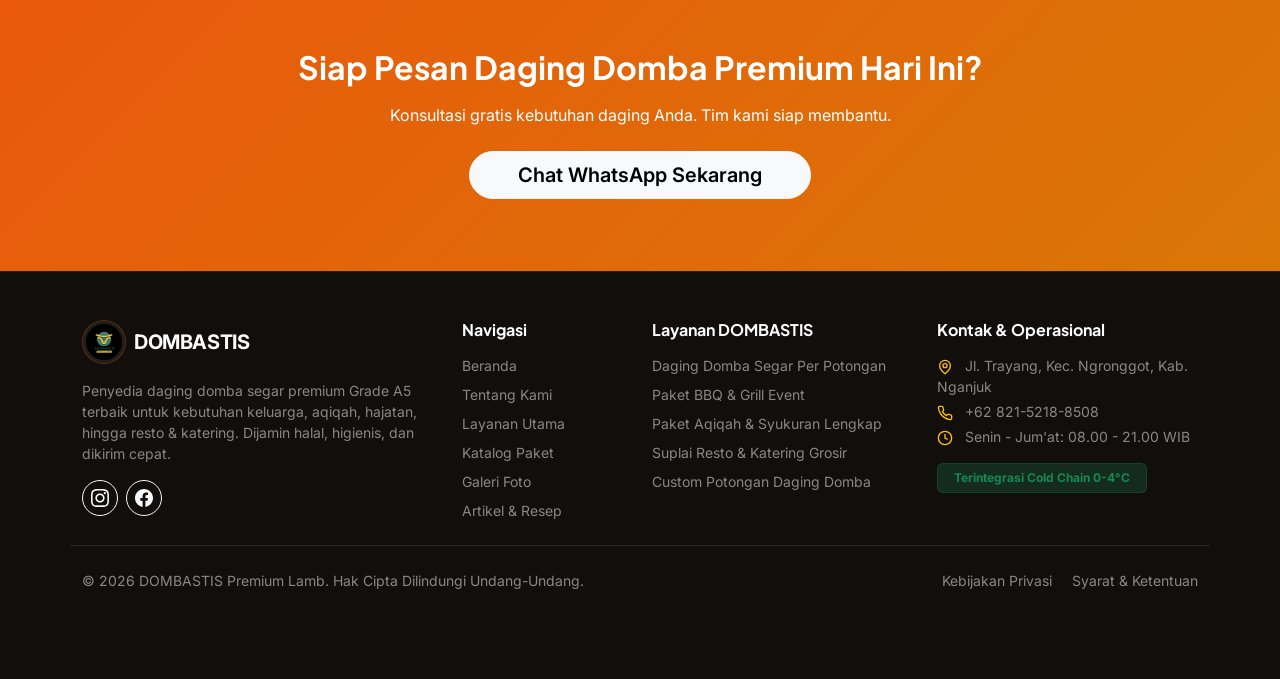
==== commit 89505d18: "update domain" ====
--- a/index.html
+++ b/index.html
@@ -4,22 +4,39 @@
 <head>
   <meta charset="UTF-8">
   <meta name="viewport" content="width=device-width, initial-scale=1.0, viewport-fit=cover">
-  <title>Dombastis A5 — Daging Domba Segar & Premium Grade A5</title>
+  <title>DOMBASTIS — Daging Domba Segar Premium Grade A5 | Halal & Higienis</title>
   <meta name="description"
-    content="Supplier daging domba segar Grade A5 halal & higienis. Melayani potongan segar, paket BBQ, aqiqah, dan pasokan katering/resto. Pesan via WhatsApp sekarang.">
-  <link rel="canonical" href="https://dombastis-a5.com/index.html">
+    content="DOMBASTIS supplier daging domba segar Grade A5 halal & higienis di Nganjuk dan sekitarnya. Melayani potongan segar, paket BBQ, aqiqah, dan pasokan katering/resto. Pesan via WhatsApp sekarang.">
+  <meta name="keywords"
+    content="daging domba segar, daging domba premium, domba grade A5, jual daging domba halal, aqiqah domba, paket BBQ domba, supplier daging domba Nganjuk, daging domba tanpa prengus">
+  <meta name="author" content="DOMBASTIS">
+  <meta name="robots" content="index, follow, max-image-preview:large, max-snippet:-1, max-video-preview:-1">
+  <link rel="canonical" href="https://dombastis.web.id/index.html">
   <meta name="theme-color" content="#120E0C">
   <link rel="icon" href="image/logo-fix.webp" type="image/webp">
   <link rel="manifest" href="manifest.webmanifest">
 
+  <!-- Open Graph -->
   <meta property="og:type" content="website">
-  <meta property="og:title" content="Dombastis A5 — Daging Domba Segar Premium Grade A5">
+  <meta property="og:site_name" content="DOMBASTIS">
+  <meta property="og:locale" content="id_ID">
+  <meta property="og:title" content="DOMBASTIS — Daging Domba Segar Premium Grade A5">
   <meta property="og:description"
     content="Daging domba segar halal & higienis. Paket BBQ, aqiqah, dan pasokan resto. Pesan via WhatsApp.">
-  <meta property="og:url" content="https://dombastis-a5.com/index.html">
+  <meta property="og:url" content="https://dombastis.web.id/index.html">
   <meta property="og:image"
     content="https://images.unsplash.com/photo-1544025162-d76694265947?auto=format&fit=crop&w=1200&h=630&q=75&fm=webp">
+  <meta property="og:image:width" content="1200">
+  <meta property="og:image:height" content="630">
+  <meta property="og:image:alt" content="Daging domba segar premium Grade A5 DOMBASTIS">
+
+  <!-- Twitter Card -->
   <meta name="twitter:card" content="summary_large_image">
+  <meta name="twitter:title" content="DOMBASTIS — Daging Domba Segar Premium Grade A5">
+  <meta name="twitter:description"
+    content="Daging domba segar halal & higienis. Paket BBQ, aqiqah, dan pasokan resto. Pesan via WhatsApp.">
+  <meta name="twitter:image"
+    content="https://images.unsplash.com/photo-1544025162-d76694265947?auto=format&fit=crop&w=1200&h=630&q=75&fm=webp">
 
   <link rel="preconnect" href="https://fonts.googleapis.com">
   <link rel="preconnect" href="https://fonts.gstatic.com" crossorigin>
@@ -41,71 +58,125 @@
     "@graph": [
       {
         "@type": "Organization",
-        "@id": "https://dombastis-a5.com/#organization",
-        "name": "Dombastis A5",
-        "url": "https://dombastis-a5.com/",
-        "logo": "https://dombastis-a5.com/image/logo-fix.webp",
-        "description": "Penyedia daging domba segar premium Grade A5 halal dan higienis untuk keluarga, aqiqah, hajatan, resto & katering.",
+        "@id": "https://dombastis.web.id/#organization",
+        "name": "DOMBASTIS",
+        "alternateName": "DOMBASTIS Premium Lamb",
+        "url": "https://dombastis.web.id/",
+        "logo": {
+          "@type": "ImageObject",
+          "url": "https://dombastis.web.id/image/logo-fix.webp",
+          "width": 512,
+          "height": 512
+        },
+        "description": "Penyedia daging domba segar premium Grade A5 halal dan higienis untuk keluarga, aqiqah, hajatan, resto & katering di Nganjuk dan sekitarnya.",
+        "foundingDate": "2020",
         "sameAs": [
-          "https://www.instagram.com/dombastisa5",
-          "https://www.facebook.com/dombastisa5"
-        ]
+          "https://www.instagram.com/dombastis",
+          "https://www.facebook.com/dombastis"
+        ],
+        "contactPoint": {
+          "@type": "ContactPoint",
+          "telephone": "+6282152188508",
+          "contactType": "customer service",
+          "areaServed": "ID",
+          "availableLanguage": ["Indonesian"]
+        }
       },
       {
         "@type": "WebSite",
-        "@id": "https://dombastis-a5.com/#website",
-        "url": "https://dombastis-a5.com/",
-        "name": "Dombastis A5",
+        "@id": "https://dombastis.web.id/#website",
+        "url": "https://dombastis.web.id/",
+        "name": "DOMBASTIS",
+        "description": "Supplier daging domba segar premium Grade A5 halal & higienis.",
         "inLanguage": "id-ID",
-        "publisher": { "@id": "https://dombastis-a5.com/#organization" }
+        "publisher": { "@id": "https://dombastis.web.id/#organization" },
+        "potentialAction": {
+          "@type": "SearchAction",
+          "target": "https://dombastis.web.id/?s={search_term_string}",
+          "query-input": "required name=search_term_string"
+        }
       },
       {
-        "@type": ["LocalBusiness","Store"],
-        "@id": "https://dombastis-a5.com/#localbusiness",
-        "name": "Dombastis A5",
+        "@type": ["LocalBusiness", "Store", "FoodEstablishment"],
+        "@id": "https://dombastis.web.id/#localbusiness",
+        "name": "DOMBASTIS",
         "image": "https://images.unsplash.com/photo-1544025162-d76694265947?auto=format&fit=crop&w=1200&q=75",
+        "url": "https://dombastis.web.id/",
         "telephone": "+6282152188508",
         "priceRange": "Rp 265.000 - Rp 2.400.000",
+        "currenciesAccepted": "IDR",
+        "paymentAccepted": "Cash, Transfer Bank, QRIS, E-Wallet",
         "address": {
           "@type": "PostalAddress",
-          "streetAddress": "Jl. Daging Segar No. 88",
-          "addressLocality": "Jakarta Selatan",
-          "addressRegion": "DKI Jakarta",
-          "postalCode": "12345",
+          "streetAddress": "Jl. Trayang, Kec. Ngronggot",
+          "addressLocality": "Nganjuk",
+          "addressRegion": "Jawa Timur",
+          "postalCode": "64394",
           "addressCountry": "ID"
         },
-        "geo": { "@type": "GeoCoordinates", "latitude": -6.2615, "longitude": 106.8106 },
+        "geo": { "@type": "GeoCoordinates", "latitude": -7.5944, "longitude": 112.0158 },
+        "hasMap": "https://maps.google.com/?q=-7.5944,112.0158",
         "openingHoursSpecification": [{
           "@type": "OpeningHoursSpecification",
           "dayOfWeek": ["Monday","Tuesday","Wednesday","Thursday","Friday","Saturday","Sunday"],
-          "opens": "07:00", "closes": "20:00"
+          "opens": "08:00", "closes": "21:00"
         }],
-        "areaServed": ["Jakarta Selatan","Jakarta Pusat","Jakarta Timur","Jakarta Barat","Jakarta Utara","Depok","Tangerang"],
+        "areaServed": [
+          { "@type": "City", "name": "Nganjuk" },
+          { "@type": "City", "name": "Kertosono" },
+          { "@type": "City", "name": "Jombang" },
+          { "@type": "City", "name": "Kediri" },
+          { "@type": "City", "name": "Blitar" },
+          { "@type": "City", "name": "Madiun" },
+          { "@type": "AdministrativeArea", "name": "Jawa Timur" }
+        ],
         "aggregateRating": {
           "@type": "AggregateRating",
           "ratingValue": "4.9",
           "reviewCount": "218",
           "bestRating": "5",
           "worstRating": "1"
-        }
+        },
+        "makesOffer": [
+          {
+            "@type": "Offer",
+            "itemOffered": { "@type": "Product", "name": "Daging Domba Segar Grade A5" },
+            "price": "265000",
+            "priceCurrency": "IDR"
+          },
+          {
+            "@type": "Offer",
+            "itemOffered": { "@type": "Product", "name": "Paket BBQ Gathering" },
+            "price": "385000",
+            "priceCurrency": "IDR"
+          },
+          {
+            "@type": "Offer",
+            "itemOffered": { "@type": "Product", "name": "Paket Aqiqah Syariah" },
+            "price": "2400000",
+            "priceCurrency": "IDR"
+          }
+        ]
       },
       {
         "@type": "BreadcrumbList",
+        "@id": "https://dombastis.web.id/#breadcrumb",
         "itemListElement": [{
-          "@type": "ListItem", "position": 1, "name": "Beranda", "item": "https://dombastis-a5.com/index.html"
+          "@type": "ListItem", "position": 1, "name": "Beranda", "item": "https://dombastis.web.id/index.html"
         }]
       },
       {
         "@type": "FAQPage",
+        "@id": "https://dombastis.web.id/#faq",
         "mainEntity": [
           {
             "@type": "Question",
-            "name": "Berapa minimal order daging domba di Dombastis A5?",
+            "name": "Berapa minimal order daging domba di DOMBASTIS?",
             "acceptedAnswer": { "@type": "Answer", "text": "Minimal order untuk eceran adalah 1 kg. Untuk harga grosir resto/katering, minimal 10 kg per pesanan." }
           },
           {
             "@type": "Question",
-            "name": "Apakah daging domba Dombastis A5 halal dan bersertifikat?",
+            "name": "Apakah daging domba DOMBASTIS halal dan bersertifikat?",
             "acceptedAnswer": { "@type": "Answer", "text": "Ya. Seluruh proses pemotongan mengikuti syariat Islam dan diawasi juru sembelih bersertifikat. Sertifikat halal resmi akan ditampilkan setelah proses verifikasi selesai." }
           },
           {
@@ -121,7 +192,7 @@
           {
             "@type": "Question",
             "name": "Berapa lama proses pengiriman setelah pemesanan?",
-            "acceptedAnswer": { "@type": "Answer", "text": "Untuk area Jakarta dan sekitarnya, pengiriman dilakukan di hari yang sama (same day) jika pesanan sebelum pukul 15.00 WIB. Untuk luar kota, estimasi 1-2 hari kerja." }
+            "acceptedAnswer": { "@type": "Answer", "text": "Untuk area Nganjuk dan sekitarnya, pengiriman dilakukan di hari yang sama (same day) jika pesanan sebelum pukul 15.00 WIB. Untuk luar kota, estimasi 1-2 hari kerja." }
           },
           {
             "@type": "Question",
@@ -142,11 +213,11 @@
   <header class="sticky-top">
     <nav class="navbar navbar-expand-lg navbar-dark navbar-custom" aria-label="Navigasi utama">
       <div class="container">
-        <a class="navbar-brand d-flex align-items-center gap-2" href="index.html" aria-label="Dombastis A5 - Beranda">
-          <img src="image/logo-fix.webp" alt="Logo Dombastis A5" class="brand-logo" width="46" height="46">
+        <a class="navbar-brand d-flex align-items-center gap-2" href="index.html" aria-label="DOMBASTIS - Beranda">
+          <img src="image/logo-fix.webp" alt="Logo DOMBASTIS" class="brand-logo" width="46" height="46">
           <div>
             <span class="fw-bold fs-5 text-white tracking-tight d-block leading-none">DOMBASTIS</span>
-            <span class="brand-badge text-uppercase">A5 Premium Meat</span>
+            <span class="brand-badge text-uppercase">Premium Lamb A5</span>
           </div>
         </a>
 
@@ -172,7 +243,7 @@
             <li class="nav-item"><a class="nav-link" href="kontak.html">Kontak</a></li>
           </ul>
           <div class="ms-lg-3">
-            <a href="https://wa.me/6282152188508?text=Halo%20Dombastis%20A5,%20saya%20ingin%20bertanya%20mengenai%20produk%20daging%20domba%20premium."
+            <a href="https://wa.me/6282152188508?text=Halo%20DOMBASTIS,%20saya%20ingin%20bertanya%20mengenai%20produk%20daging%20domba%20premium."
               target="_blank" rel="noopener noreferrer"
               class="btn btn-primary-custom btn-sm px-4 d-inline-flex align-items-center gap-2">
               <svg width="18" height="18" viewBox="0 0 24 24" fill="currentColor" aria-hidden="true">
@@ -199,7 +270,7 @@
               syar'i, dikemas higienis dengan sistem rantai dingin untuk konsumsi keluarga, BBQ, dan hajatan.</p>
             <div class="d-flex flex-wrap gap-3">
               <a href="paket.html" class="btn btn-primary-custom btn-lg">Lihat Katalog Paket</a>
-              <a href="https://wa.me/6282152188508?text=Halo%20Dombastis%20A5,%20saya%20ingin%20konsultasi%20pesanan%20daging."
+              <a href="https://wa.me/6282152188508?text=Halo%20DOMBASTIS,%20saya%20ingin%20konsultasi%20pesanan%20daging."
                 target="_blank" rel="noopener noreferrer"
                 class="btn btn-outline-light btn-lg rounded-pill px-4">Konsultasi WA</a>
             </div>
@@ -212,7 +283,7 @@
                         https://images.unsplash.com/photo-1544025162-d76694265947?auto=format&fit=crop&w=600&q=70&fm=webp 600w,
                         https://images.unsplash.com/photo-1544025162-d76694265947?auto=format&fit=crop&w=1200&q=75&fm=webp 1200w"
                 sizes="(max-width: 991px) 100vw, 50vw" width="1200" height="800"
-                alt="Potongan daging domba segar premium Grade A5 Dombastis siap dimasak"
+                alt="Potongan daging domba segar premium Grade A5 DOMBASTIS siap dimasak"
                 class="img-fluid rounded-4 shadow-lg border border-warning border-opacity-25" fetchpriority="high"
                 decoding="async" style="width: 100%; height: 420px; object-fit: cover;">
               <div
@@ -236,11 +307,11 @@
     <section class="py-4 bg-white border-bottom">
       <div class="container">
         <div class="p-4 rounded-4 bg-warning bg-opacity-10 border border-warning border-opacity-25">
-          <h2 class="h6 fw-bold text-uppercase text-warning mb-2">Tentang Dombastis A5</h2>
-          <p class="mb-0 text-dark"><strong>Dombastis A5</strong> adalah penyedia daging domba segar berkualitas tinggi
-            di Jakarta dan sekitarnya. Kami memperoleh sertifikasi halal resmi, menjaga standar rantai dingin 0-4°C, dan
+          <h2 class="h6 fw-bold text-uppercase text-warning mb-2">Tentang DOMBASTIS</h2>
+          <p class="mb-0 text-dark"><strong>DOMBASTIS</strong> adalah penyedia daging domba segar berkualitas tinggi
+            di Nganjuk dan sekitarnya. Kami memperoleh sertifikasi halal resmi, menjaga standar rantai dingin 0-4°C, dan
             melayani pemesanan grosir untuk restoran & katering serta penjualan eceran paket potongan rack, paha, dan
-            BBQ untuk keluarga. Minimal order 1 kg, pengiriman same day untuk area Jakarta.</p>
+            BBQ untuk keluarga. Minimal order 1 kg, pengiriman same day untuk area Nganjuk dan sekitarnya.</p>
         </div>
       </div>
     </section>
@@ -250,7 +321,7 @@
       <div class="container py-4">
         <div class="text-center max-w-2xl mx-auto mb-5">
           <span class="badge-tag mb-2">MENGAPA KAMI</span>
-          <h2 class="fw-bold">Keunggulan Standar Daging Dombastis A5</h2>
+          <h2 class="fw-bold">Keunggulan Standar Daging DOMBASTIS</h2>
         </div>
         <div class="row g-4">
           <div class="col-md-4">
@@ -380,7 +451,7 @@
               </div>
               <div class="mt-auto">
                 <div class="h4 fw-bold text-warning mb-3">Rp 385.000</div>
-                <a href="https://wa.me/6282152188508?text=Halo%20Dombastis%20A5,%20saya%20tertarik%20dengan%20Paket%20BBQ%20Gathering."
+                <a href="https://wa.me/6282152188508?text=Halo%20DOMBASTIS,%20saya%20tertarik%20dengan%20Paket%20BBQ%20Gathering."
                   target="_blank" rel="noopener noreferrer" class="btn btn-primary-custom w-100">Pesan via WhatsApp</a>
               </div>
             </div>
@@ -395,7 +466,7 @@
               </div>
               <div class="mt-auto">
                 <div class="h4 fw-bold text-warning mb-3">Rp 265.000</div>
-                <a href="https://wa.me/6282152188508?text=Halo%20Dombastis%20A5,%20saya%20tertarik%20dengan%20Paket%20Dapur%20Keluarga."
+                <a href="https://wa.me/6282152188508?text=Halo%20DOMBASTIS,%20saya%20tertarik%20dengan%20Paket%20Dapur%20Keluarga."
                   target="_blank" rel="noopener noreferrer" class="btn btn-primary-custom w-100">Pesan via WhatsApp</a>
               </div>
             </div>
@@ -410,7 +481,7 @@
               </div>
               <div class="mt-auto">
                 <div class="h4 fw-bold text-warning mb-3">Mulai Rp 2.400.000</div>
-                <a href="https://wa.me/6282152188508?text=Halo%20Dombastis%20A5,%20saya%20ingin%20konsultasi%20Paket%20Aqiqah."
+                <a href="https://wa.me/6282152188508?text=Halo%20DOMBASTIS,%20saya%20ingin%20konsultasi%20Paket%20Aqiqah."
                   target="_blank" rel="noopener noreferrer" class="btn btn-primary-custom w-100">Konsultasi Aqiqah</a>
               </div>
             </div>
@@ -471,7 +542,7 @@
           <span class="badge-tag mb-2">TESTIMONI</span>
           <h2 id="testimoni-heading" class="fw-bold">Apa Kata Pelanggan Kami</h2>
           <p class="text-muted mb-3">Bukti nyata dari ratusan keluarga & pelaku usaha yang telah mempercayakan
-            kebutuhan daging domba mereka kepada Dombastis A5.</p>
+            kebutuhan daging domba mereka kepada DOMBASTIS.</p>
           <div class="d-inline-flex align-items-center gap-2 bg-white px-4 py-2 rounded-pill shadow-sm border">
             <div class="text-warning" aria-hidden="true">
               <svg width="20" height="20" viewBox="0 0 24 24" fill="currentColor">
@@ -534,7 +605,7 @@
                 <div class="testimonial-avatar" aria-hidden="true">SR</div>
                 <div>
                   <div class="fw-bold text-dark small">Siti Rahmawati</div>
-                  <div class="text-muted" style="font-size: 0.8rem;">Ibu Rumah Tangga — Jakarta Selatan</div>
+                  <div class="text-muted" style="font-size: 0.8rem;">Ibu Rumah Tangga — Nganjuk</div>
                 </div>
               </figcaption>
             </figure>
@@ -573,7 +644,7 @@
                 <div class="testimonial-avatar" aria-hidden="true">AH</div>
                 <div>
                   <div class="fw-bold text-dark small">Ahmad Hidayat</div>
-                  <div class="text-muted" style="font-size: 0.8rem;">Karyawan Swasta — Depok</div>
+                  <div class="text-muted" style="font-size: 0.8rem;">Karyawan Swasta — Kertosono</div>
                 </div>
               </figcaption>
             </figure>
@@ -605,14 +676,14 @@
                 </svg>
               </div>
               <blockquote class="testimonial-quote mb-3">
-                "Sebagai pemilik restoran, kualitas daging sangat menentukan. Dombastis A5 konsisten memberikan grade
+                "Sebagai pemilik restoran, kualitas daging sangat menentukan. DOMBASTIS konsisten memberikan grade
                 A5 setiap kiriman. Kerja sama grosir sudah berjalan 1 tahun dan selalu memuaskan."
               </blockquote>
               <figcaption class="d-flex align-items-center gap-3">
                 <div class="testimonial-avatar" aria-hidden="true">BS</div>
                 <div>
                   <div class="fw-bold text-dark small">Budi Santoso</div>
-                  <div class="text-muted" style="font-size: 0.8rem;">Pemilik Resto — Tangerang</div>
+                  <div class="text-muted" style="font-size: 0.8rem;">Pemilik Resto — Kediri</div>
                 </div>
               </figcaption>
             </figure>
@@ -620,7 +691,7 @@
         </div>
 
         <div class="text-center mt-4">
-          <a href="https://wa.me/6282152188508?text=Halo%20Dombastis%20A5,%20saya%20ingin%20bergabung%20menjadi%20pelanggan%20setia."
+          <a href="https://wa.me/6282152188508?text=Halo%20DOMBASTIS,%20saya%20ingin%20bergabung%20menjadi%20pelanggan%20setia."
             target="_blank" rel="noopener noreferrer" class="btn btn-outline-warning rounded-pill px-4">Bergabung Jadi
             Pelanggan</a>
         </div>
@@ -684,8 +755,7 @@
               <div class="accordion-item">
                 <h3 class="accordion-header">
                   <button class="accordion-button" type="button" data-bs-toggle="collapse" data-bs-target="#faq1"
-                    aria-expanded="true" aria-controls="faq1">Berapa minimal order daging domba di Dombastis
-                    A5?</button>
+                    aria-expanded="true" aria-controls="faq1">Berapa minimal order daging domba di DOMBASTIS?</button>
                 </h3>
                 <div id="faq1" class="accordion-collapse collapse show" data-bs-parent="#faqHome">
                   <div class="accordion-body small text-muted">Minimal order untuk eceran adalah 1 kg. Untuk harga
@@ -695,7 +765,7 @@
               <div class="accordion-item">
                 <h3 class="accordion-header">
                   <button class="accordion-button collapsed" type="button" data-bs-toggle="collapse"
-                    data-bs-target="#faq2" aria-expanded="false" aria-controls="faq2">Apakah daging domba Dombastis A5
+                    data-bs-target="#faq2" aria-expanded="false" aria-controls="faq2">Apakah daging domba DOMBASTIS
                     halal dan bersertifikat?</button>
                 </h3>
                 <div id="faq2" class="accordion-collapse collapse" data-bs-parent="#faqHome">
@@ -734,7 +804,7 @@
                     setelah pemesanan?</button>
                 </h3>
                 <div id="faq5" class="accordion-collapse collapse" data-bs-parent="#faqHome">
-                  <div class="accordion-body small text-muted">Untuk area Jakarta dan sekitarnya, pengiriman dilakukan
+                  <div class="accordion-body small text-muted">Untuk area Nganjuk dan sekitarnya, pengiriman dilakukan
                     di hari yang sama (same day) jika pesanan sebelum pukul 15.00 WIB. Untuk luar kota, estimasi 1-2
                     hari kerja.</div>
                 </div>
@@ -761,7 +831,7 @@
       <div class="container py-4 text-center text-white">
         <h2 class="fw-bold mb-3">Siap Pesan Daging Domba Premium Hari Ini?</h2>
         <p class="mb-4 opacity-90">Konsultasi gratis kebutuhan daging Anda. Tim kami siap membantu.</p>
-        <a href="https://wa.me/6282152188508?text=Halo%20Dombastis%20A5,%20saya%20ingin%20memesan%20daging%20domba%20segar."
+        <a href="https://wa.me/6282152188508?text=Halo%20DOMBASTIS,%20saya%20ingin%20memesan%20daging%20domba%20segar."
           target="_blank" rel="noopener noreferrer" class="btn btn-light btn-lg rounded-pill px-5 fw-semibold">Chat
           WhatsApp Sekarang</a>
       </div>
@@ -773,13 +843,13 @@
       <div class="row g-4 pb-4 border-bottom border-secondary border-opacity-25">
         <div class="col-lg-4 col-md-6">
           <div class="d-flex align-items-center gap-2 mb-3">
-            <img src="image/logo-fix.webp" alt="Logo Dombastis A5" class="footer-logo" width="44" height="44">
-            <span class="fw-bold fs-5 text-white tracking-tight">DOMBASTIS A5</span>
+            <img src="image/logo-fix.webp" alt="Logo DOMBASTIS" class="footer-logo" width="44" height="44">
+            <span class="fw-bold fs-5 text-white tracking-tight">DOMBASTIS</span>
           </div>
           <p class="text-white-50 small mb-3">Penyedia daging domba segar premium Grade A5 terbaik untuk kebutuhan
             keluarga, aqiqah, hajatan, hingga resto & katering. Dijamin halal, higienis, dan dikirim cepat.</p>
           <div class="d-flex gap-2">
-            <a href="#" aria-label="Instagram Dombastis A5"
+            <a href="#" aria-label="Instagram DOMBASTIS"
               class="btn btn-outline-light btn-sm rounded-circle p-2 d-flex align-items-center justify-content-center"
               style="width: 36px; height: 36px;">
               <svg width="18" height="18" fill="currentColor" viewBox="0 0 24 24" aria-hidden="true">
@@ -787,7 +857,7 @@
                   d="M12 2.163c3.204 0 3.584.012 4.85.07 3.252.148 4.771 1.691 4.919 4.919.058 1.265.069 1.645.069 4.849 0 3.205-.012 3.584-.069 4.849-.149 3.225-1.664 4.771-4.919 4.919-1.266.058-1.644.07-4.85.07-3.204 0-3.584-.012-4.849-.07-3.26-.149-4.771-1.699-4.919-4.92-.058-1.265-.07-1.644-.07-4.849 0-3.204.013-3.583.07-4.849.149-3.227 1.664-4.771 4.919-4.919 1.266-.057 1.645-.069 4.849-.069zm0-2.163c-3.259 0-3.667.014-4.947.072-4.358.2-6.78 2.618-6.98 6.98-.059 1.281-.073 1.689-.073 4.948 0 3.259.014 3.668.072 4.948.2 4.358 2.618 6.78 6.98 6.98 1.281.058 1.689.072 4.948.072 3.259 0 3.668-.014 4.948-.072 4.354-.2 6.782-2.618 6.979-6.98.059-1.28.073-1.689.073-4.948 0-3.259-.014-3.667-.072-4.947-.196-4.354-2.617-6.78-6.979-6.98-1.281-.059-1.69-.073-4.949-.073zm0 5.838c-3.403 0-6.162 2.759-6.162 6.162s2.759 6.163 6.162 6.163 6.162-2.759 6.162-6.163c0-3.403-2.759-6.162-6.162-6.162zm0 10.162c-2.209 0-4-1.79-4-4 0-2.209 1.791-4 4-4s4 1.791 4 4c0 2.21-1.791 4-4 4zm6.406-11.845c-.796 0-1.441.645-1.441 1.44s.645 1.44 1.441 1.44c.795 0 1.439-.645 1.439-1.44s-.644-1.44-1.439-1.44z" />
               </svg>
             </a>
-            <a href="#" aria-label="Facebook Dombastis A5"
+            <a href="#" aria-label="Facebook DOMBASTIS"
               class="btn btn-outline-light btn-sm rounded-circle p-2 d-flex align-items-center justify-content-center"
               style="width: 36px; height: 36px;">
               <svg width="18" height="18" fill="currentColor" viewBox="0 0 24 24" aria-hidden="true">
@@ -812,7 +882,7 @@
         </div>
 
         <div class="col-lg-3 col-md-6">
-          <h6 class="text-white fw-bold mb-3">Layanan Dombastis</h6>
+          <h6 class="text-white fw-bold mb-3">Layanan DOMBASTIS</h6>
           <ul class="list-unstyled small d-flex flex-column gap-2 mb-0">
             <li class="text-white-50">Daging Domba Segar Per Potongan</li>
             <li class="text-white-50">Paket BBQ & Grill Event</li>
@@ -855,7 +925,7 @@
       </div>
 
       <div class="d-flex flex-column flex-sm-row justify-content-between align-items-center pt-4 small text-white-50">
-        <p class="mb-2 mb-sm-0">&copy; 2026 Dombastis A5 Premium Lamb. Hak Cipta Dilindungi Undang-Undang.</p>
+        <p class="mb-2 mb-sm-0">&copy; 2026 DOMBASTIS Premium Lamb. Hak Cipta Dilindungi Undang-Undang.</p>
         <div>
           <a href="kebijakan-privasi.html" class="text-white-50 text-decoration-none me-3">Kebijakan Privasi</a>
           <a href="syarat-ketentuan.html" class="text-white-50 text-decoration-none">Syarat & Ketentuan</a>
@@ -872,8 +942,8 @@
         <path d="m18 15-6-6-6 6" />
       </svg>
     </button>
-    <a href="https://wa.me/6282152188508?text=Halo%20Dombastis%20A5,%20saya%20ingin%20memesan%20daging%20domba%20segar."
-      class="btn-wa-float" target="_blank" rel="noopener noreferrer" aria-label="Chat WhatsApp Dombastis A5">
+    <a href="https://wa.me/6282152188508?text=Halo%20DOMBASTIS,%20saya%20ingin%20memesan%20daging%20domba%20segar."
+      class="btn-wa-float" target="_blank" rel="noopener noreferrer" aria-label="Chat WhatsApp DOMBASTIS">
       <!-- Logo WhatsApp Resmi -->
       <svg xmlns="http://www.w3.org/2000/svg" width="32" height="32" viewBox="0 0 448 512" fill="currentColor"
         aria-hidden="true">
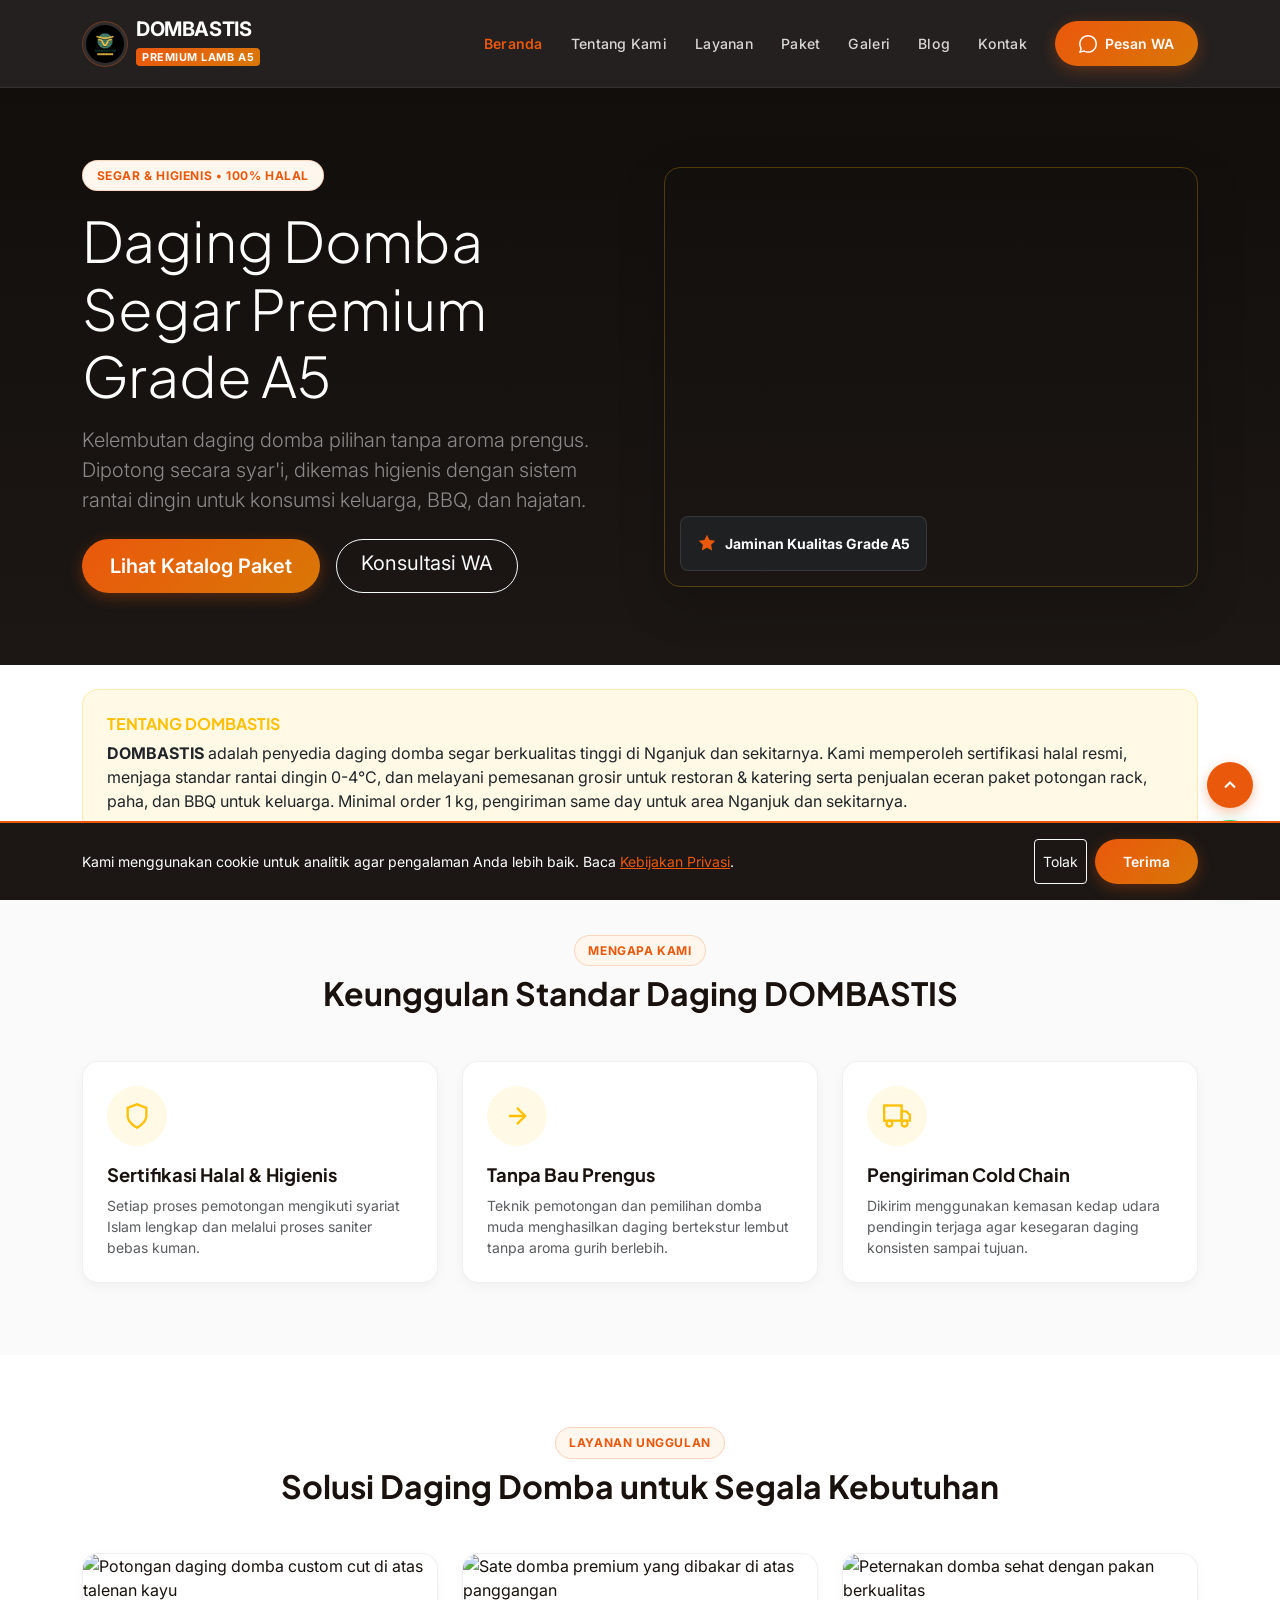
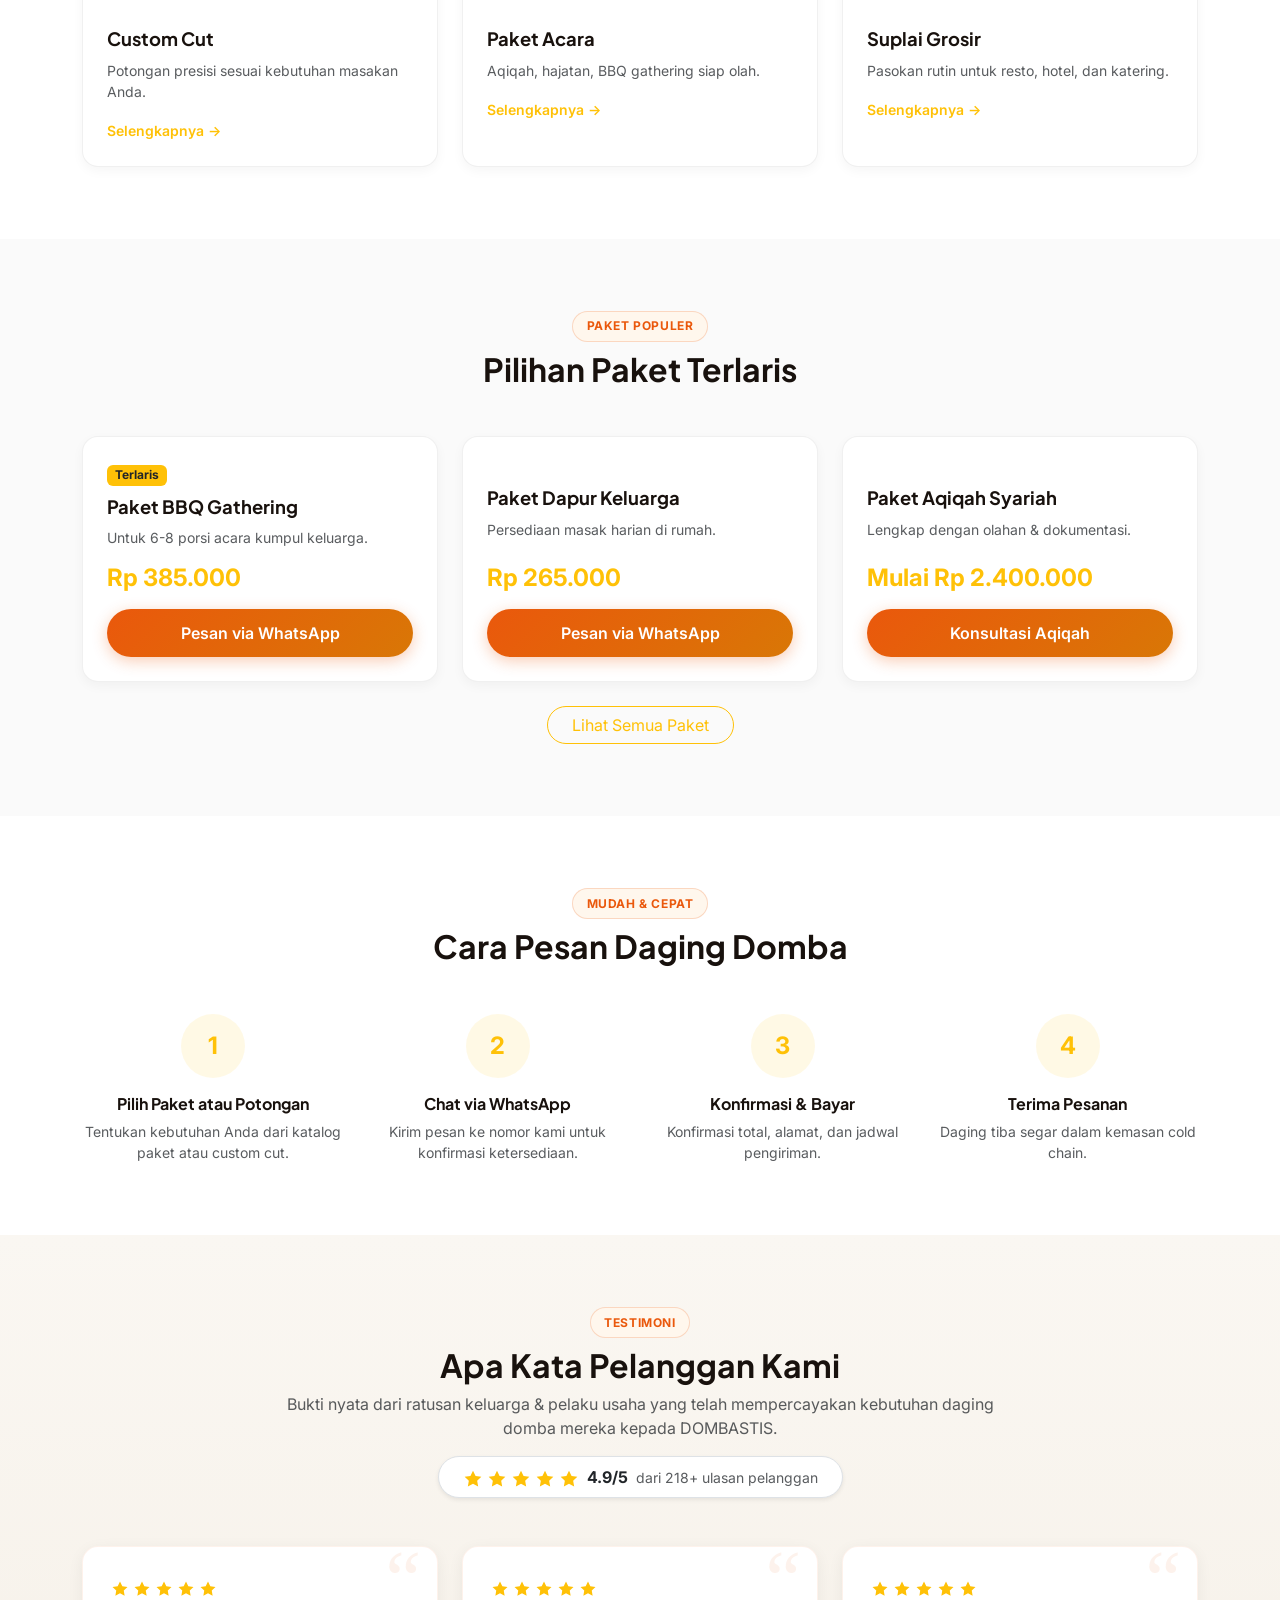
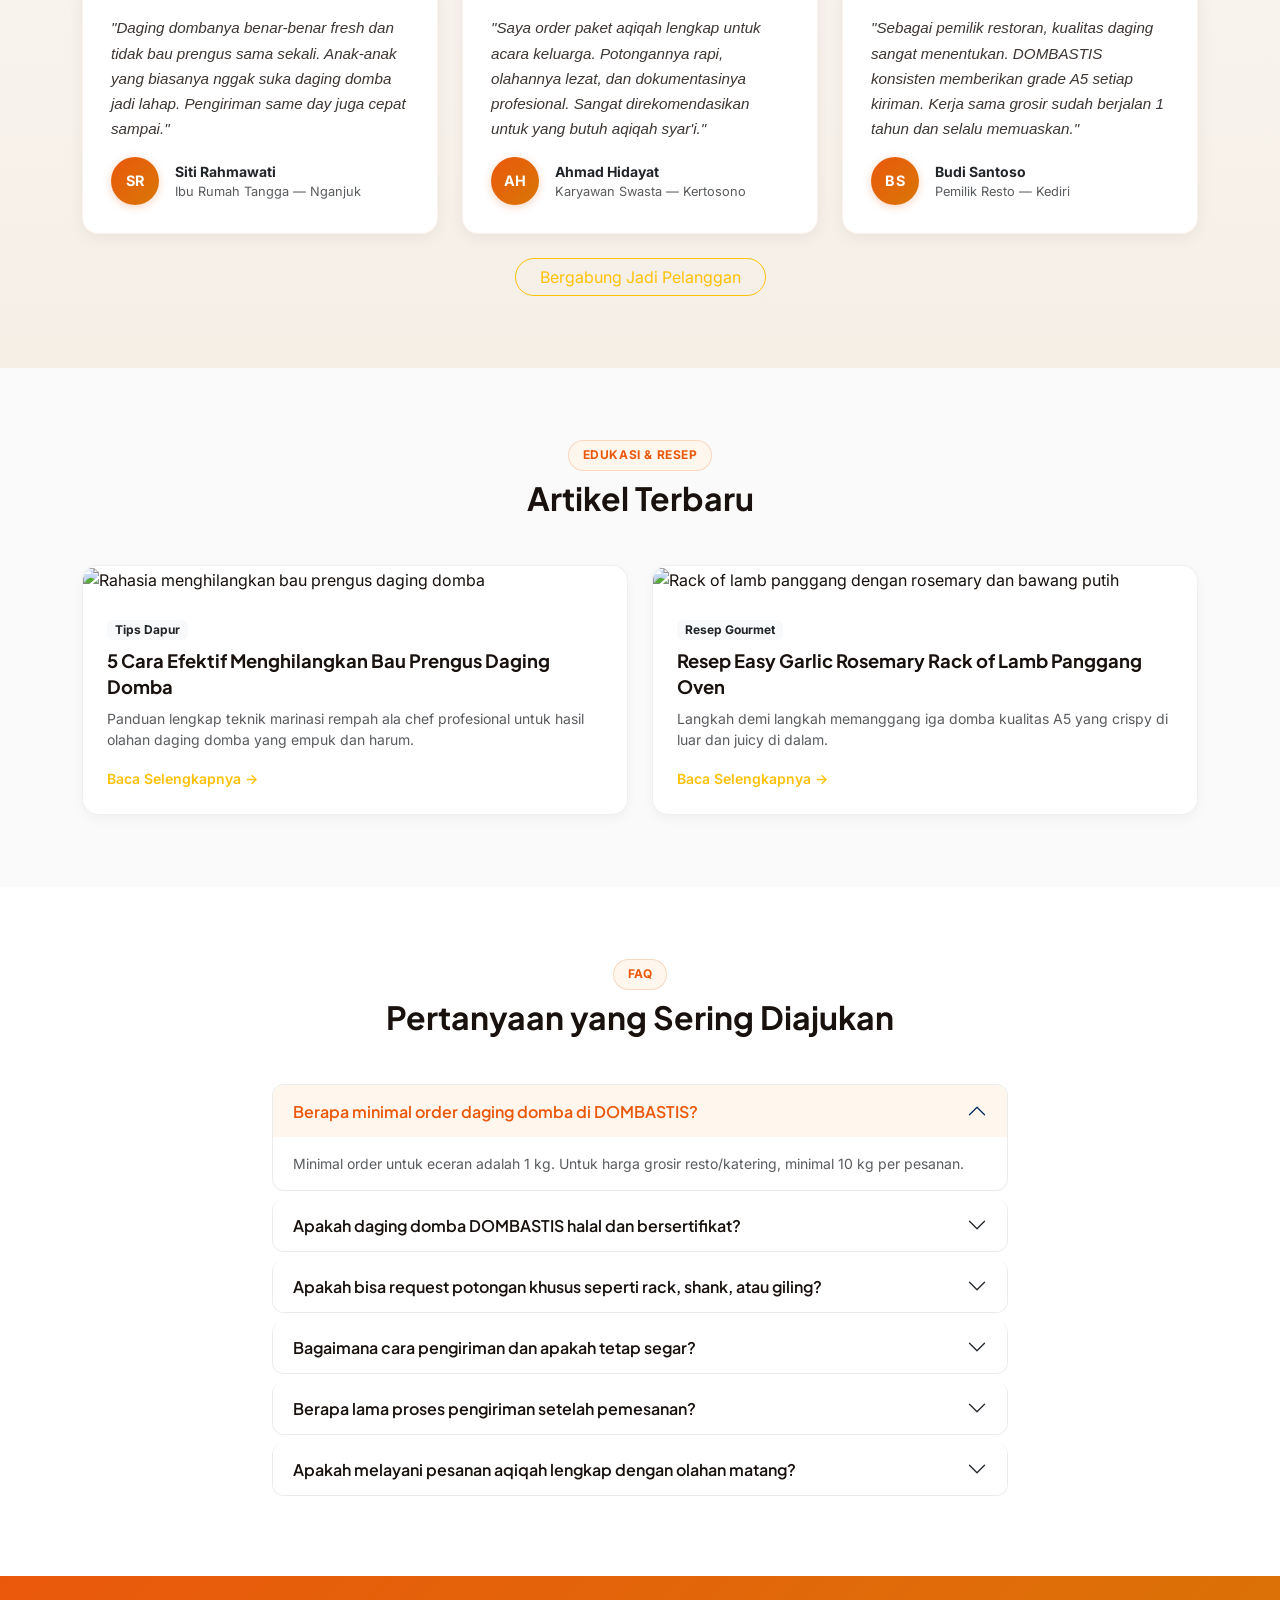
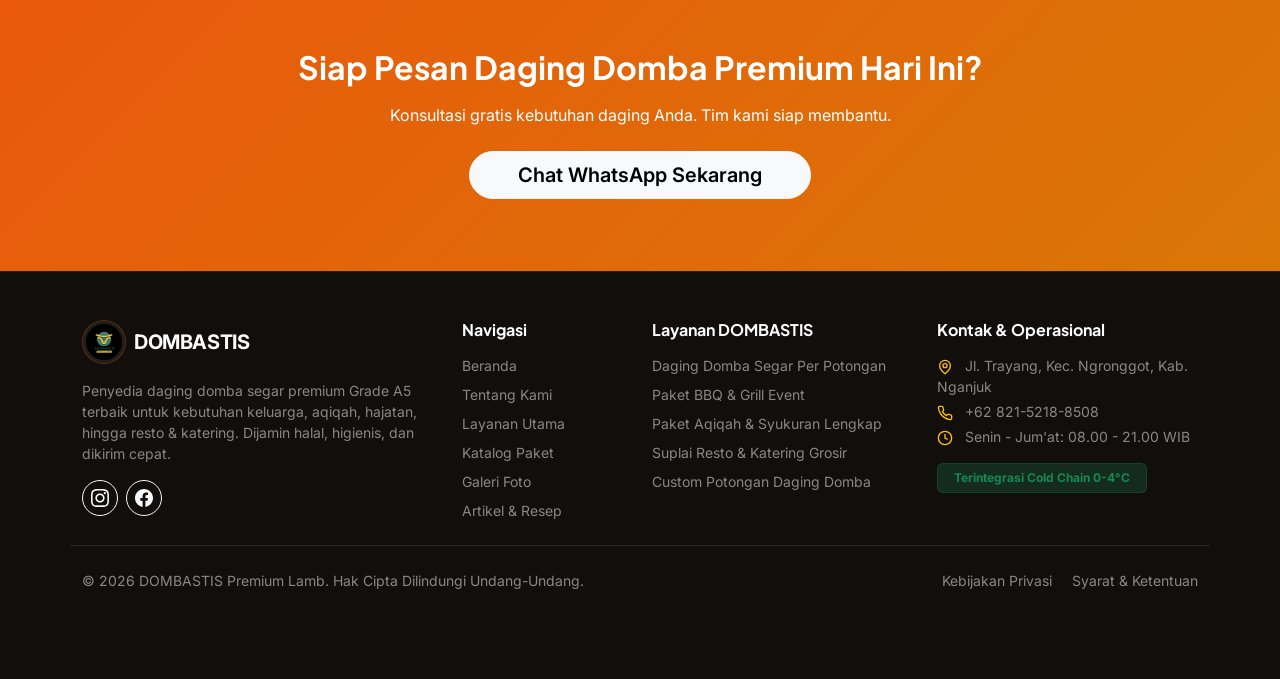
==== commit 779a6526: "penambahan artikel tgl 6 november 2026" ====
--- a/index.html
+++ b/index.html
@@ -24,8 +24,7 @@
   <meta property="og:description"
     content="Daging domba segar halal & higienis. Paket BBQ, aqiqah, dan pasokan resto. Pesan via WhatsApp.">
   <meta property="og:url" content="https://dombastis.web.id/index.html">
-  <meta property="og:image"
-    content="https://images.unsplash.com/photo-1544025162-d76694265947?auto=format&fit=crop&w=1200&h=630&q=75&fm=webp">
+  <meta property="og:image" content="foto-cut-custom-daging.webp">
   <meta property="og:image:width" content="1200">
   <meta property="og:image:height" content="630">
   <meta property="og:image:alt" content="Daging domba segar premium Grade A5 DOMBASTIS">
@@ -35,8 +34,7 @@
   <meta name="twitter:title" content="DOMBASTIS — Daging Domba Segar Premium Grade A5">
   <meta name="twitter:description"
     content="Daging domba segar halal & higienis. Paket BBQ, aqiqah, dan pasokan resto. Pesan via WhatsApp.">
-  <meta name="twitter:image"
-    content="https://images.unsplash.com/photo-1544025162-d76694265947?auto=format&fit=crop&w=1200&h=630&q=75&fm=webp">
+  <meta name="twitter:image" content="foto-cut-custom-daging.webp">
 
   <link rel="preconnect" href="https://fonts.googleapis.com">
   <link rel="preconnect" href="https://fonts.gstatic.com" crossorigin>
@@ -136,27 +134,7 @@
           "reviewCount": "218",
           "bestRating": "5",
           "worstRating": "1"
-        },
-        "makesOffer": [
-          {
-            "@type": "Offer",
-            "itemOffered": { "@type": "Product", "name": "Daging Domba Segar Grade A5" },
-            "price": "265000",
-            "priceCurrency": "IDR"
-          },
-          {
-            "@type": "Offer",
-            "itemOffered": { "@type": "Product", "name": "Paket BBQ Gathering" },
-            "price": "385000",
-            "priceCurrency": "IDR"
-          },
-          {
-            "@type": "Offer",
-            "itemOffered": { "@type": "Product", "name": "Paket Aqiqah Syariah" },
-            "price": "2400000",
-            "priceCurrency": "IDR"
-          }
-        ]
+        }
       },
       {
         "@type": "BreadcrumbList",
--- a/css/style.css
+++ b/css/style.css
@@ -633,15 +633,21 @@
 
 /* ---------- Berbagi ---------- */
 .share-btn {
-  width: 40px;
-  height: 40px;
-  border-radius: 50%;
+  width: auto;
+  min-height: 38px;
+  border-radius: 50px;
   background: #fff;
   border: 1px solid rgba(0, 0, 0, 0.1);
   display: inline-flex;
   align-items: center;
   justify-content: center;
+  gap: 0.45rem;
+  padding: 0.45rem 0.95rem;
   color: var(--ink-700);
+  font-size: 0.82rem;
+  font-weight: 600;
+  cursor: pointer;
+  text-decoration: none;
   transition: all 0.2s ease;
 }
 
@@ -649,6 +655,7 @@
   background: var(--orange-primary);
   color: #fff;
   border-color: var(--orange-primary);
+  transform: translateY(-2px);
 }
 
 /* ---------- Utility ---------- */
@@ -935,46 +942,13 @@
 }
 
 /* ---------- Responsif ---------- */
-@media (max-width: 767px) {
-
-  .testimonial-card,
-  .testimonial-card-premium {
-    padding: 1.5rem;
-  }
-
-  .testimonial-quote {
-    font-size: 0.9rem;
-  }
-}
-
-@media (max-width: 576px) {
-  .floating-stack {
-    bottom: calc(16px + var(--safe-bottom));
-    right: 16px;
-  }
-
-  .btn-wa-float {
-    width: 54px;
-    height: 54px;
-  }
-
-  .btn-back-top {
-    width: 42px;
-    height: 42px;
-  }
-
-  .display-4 {
-    font-size: 2rem;
-  }
-}
-
 /* Memastikan teks di dalam card tetap rapi */
 .card-premium h3 {
   font-size: 1.15rem;
   line-height: 1.4;
 }
 
-/* Memperbaiki tombol WhatsApp melayang agar logo benar-benar di tengah */
+/* Base style tombol WhatsApp melayang */
 .btn-wa-float {
   position: relative;
   width: 60px;
@@ -994,16 +968,112 @@
 .btn-wa-float:hover {
   transform: scale(1.08);
   background: #20BA5A;
-  /* Warna hijau sedikit lebih gelap saat di-hover */
   color: #fff !important;
 }
 
-/* Memastikan posisi logo tepat di tengah */
 .btn-wa-float svg {
   width: 30px;
   height: 30px;
   margin-top: 2px;
-  /* Menyeimbangkan visual logo secara optis */
+}
+
+/* ---------- Responsif Mobile & Tablet ---------- */
+@media (max-width: 991.98px) {
+  .navbar-custom .navbar-collapse {
+    background: rgba(18, 14, 12, 0.98);
+    backdrop-filter: blur(16px);
+    -webkit-backdrop-filter: blur(16px);
+    padding: 1.25rem;
+    border-radius: var(--radius-lg);
+    margin-top: 0.75rem;
+    border: 1px solid rgba(255, 255, 255, 0.1);
+    box-shadow: 0 12px 30px rgba(0, 0, 0, 0.5);
+  }
+
+  .navbar-custom .nav-link {
+    padding: 0.75rem 1rem !important;
+    border-radius: var(--radius-sm);
+  }
+
+  .navbar-custom .nav-link:hover {
+    background: rgba(255, 255, 255, 0.05);
+  }
+}
+
+@media (max-width: 767.98px) {
+  .testimonial-card,
+  .testimonial-card-premium {
+    padding: 1.35rem;
+  }
+
+  .testimonial-quote {
+    font-size: 0.9rem;
+  }
+
+  .step-card {
+    padding: 1.5rem 1.25rem;
+  }
+
+  .article-body table {
+    display: block;
+    width: 100%;
+    overflow-x: auto;
+    -webkit-overflow-scrolling: touch;
+  }
+}
+
+@media (max-width: 576px) {
+  .floating-stack {
+    bottom: calc(16px + var(--safe-bottom));
+    right: 16px;
+    gap: 10px;
+  }
+
+  .btn-wa-float {
+    width: 52px;
+    height: 52px;
+    box-shadow: 0 4px 14px rgba(37, 211, 102, 0.45);
+  }
+
+  .btn-wa-float svg {
+    width: 26px;
+    height: 26px;
+  }
+
+  .btn-back-top {
+    width: 42px;
+    height: 42px;
+  }
+
+  .display-4 {
+    font-size: 1.95rem;
+    line-height: 1.25;
+  }
+
+  h1 {
+    font-size: 1.75rem;
+  }
+
+  h2 {
+    font-size: 1.4rem;
+  }
+
+  .badge-tag,
+  .badge-gold,
+  .badge-glass {
+    font-size: 0.7rem;
+    padding: 0.3rem 0.65rem;
+  }
+
+  .container {
+    padding-left: 1.15rem;
+    padding-right: 1.15rem;
+  }
+
+  .btn-primary-custom {
+    padding: 0.65rem 1.35rem;
+    font-size: 0.92rem;
+  }
 }
 
 /* ---------- Print (opsional, untuk artikel) ---------- */
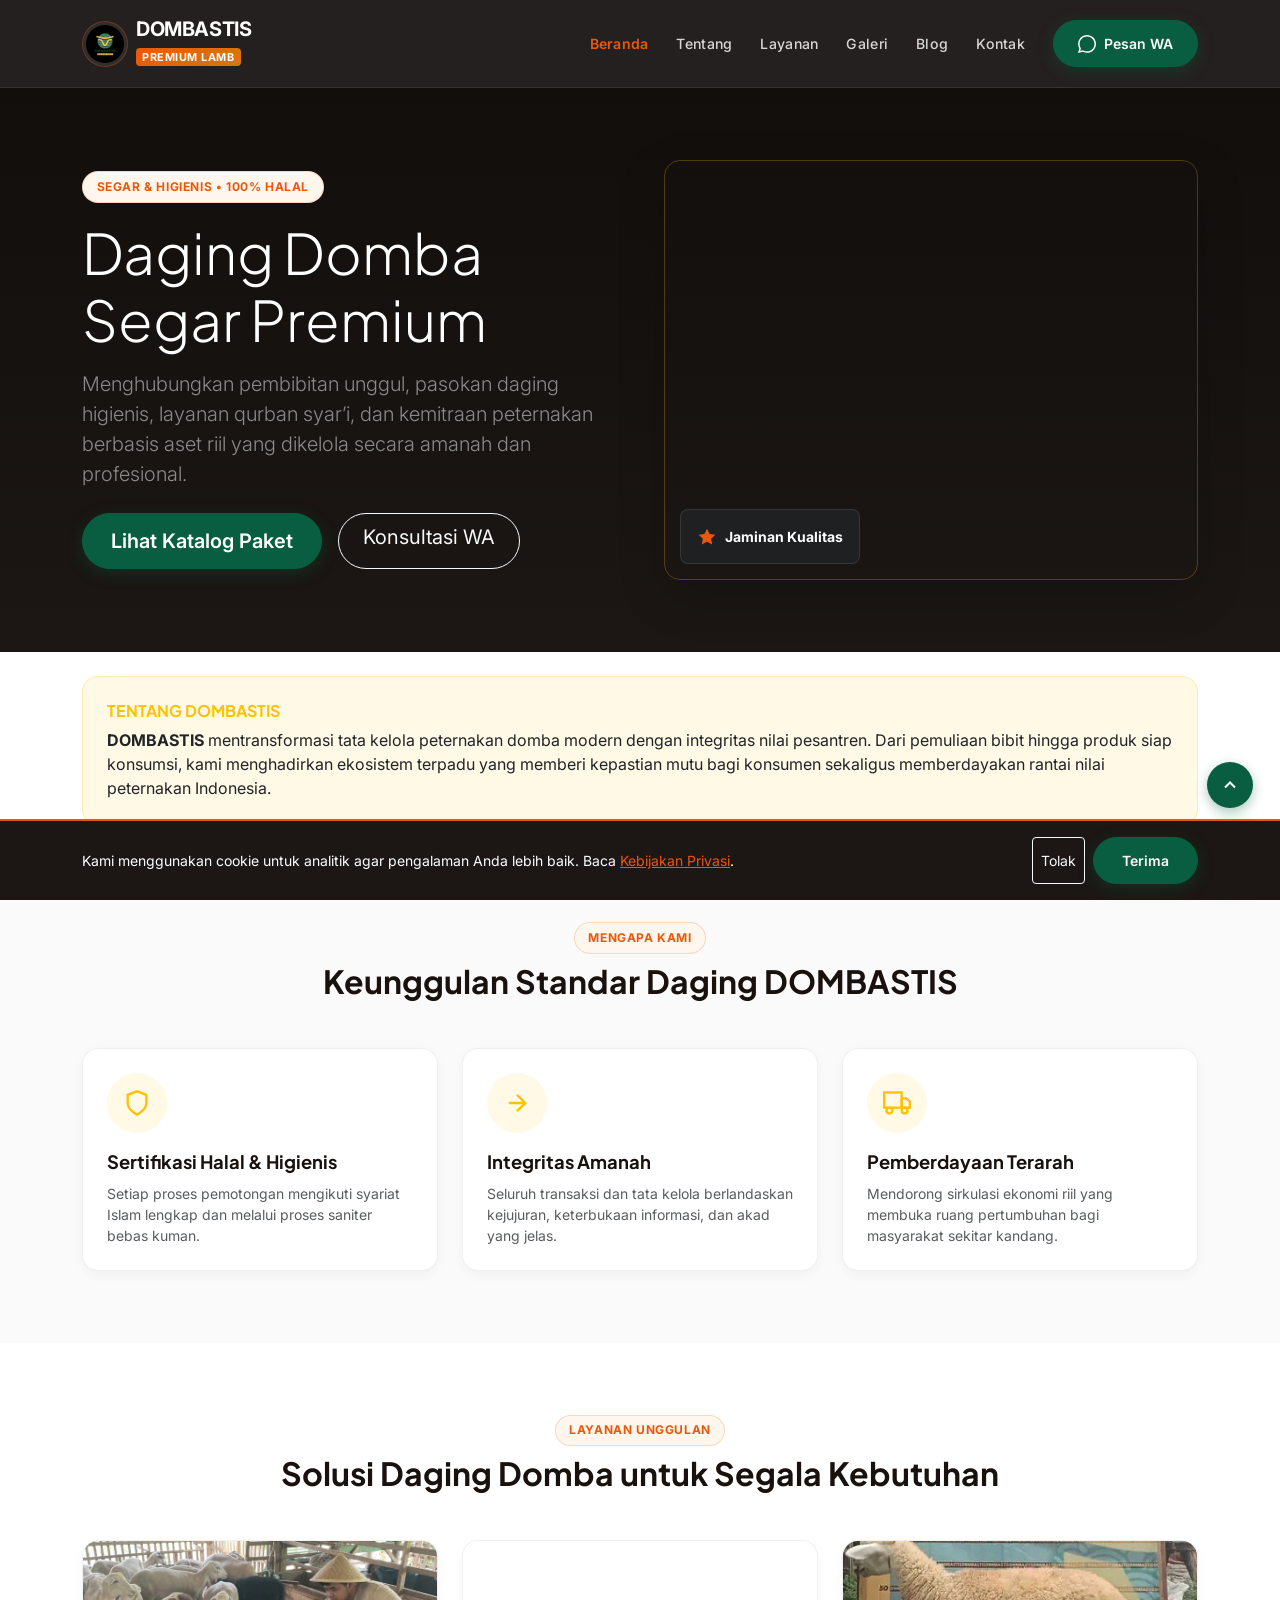
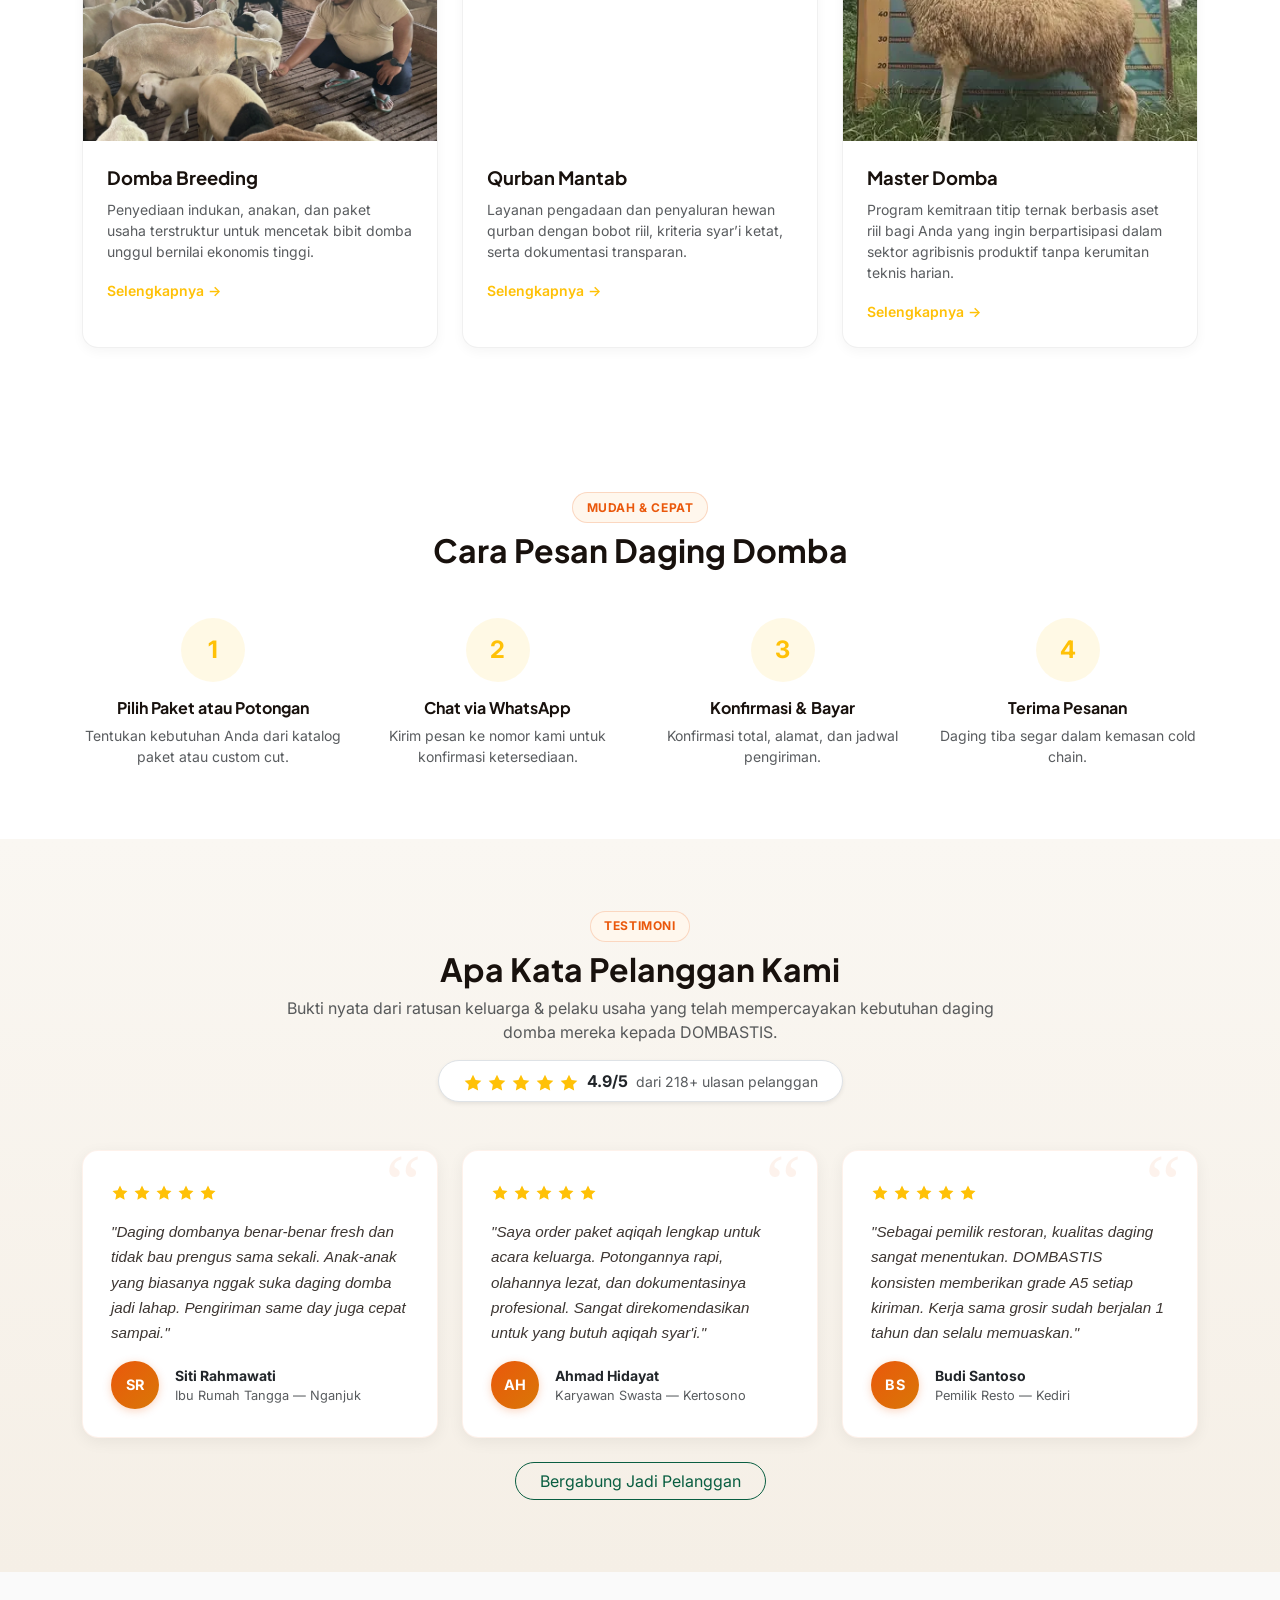
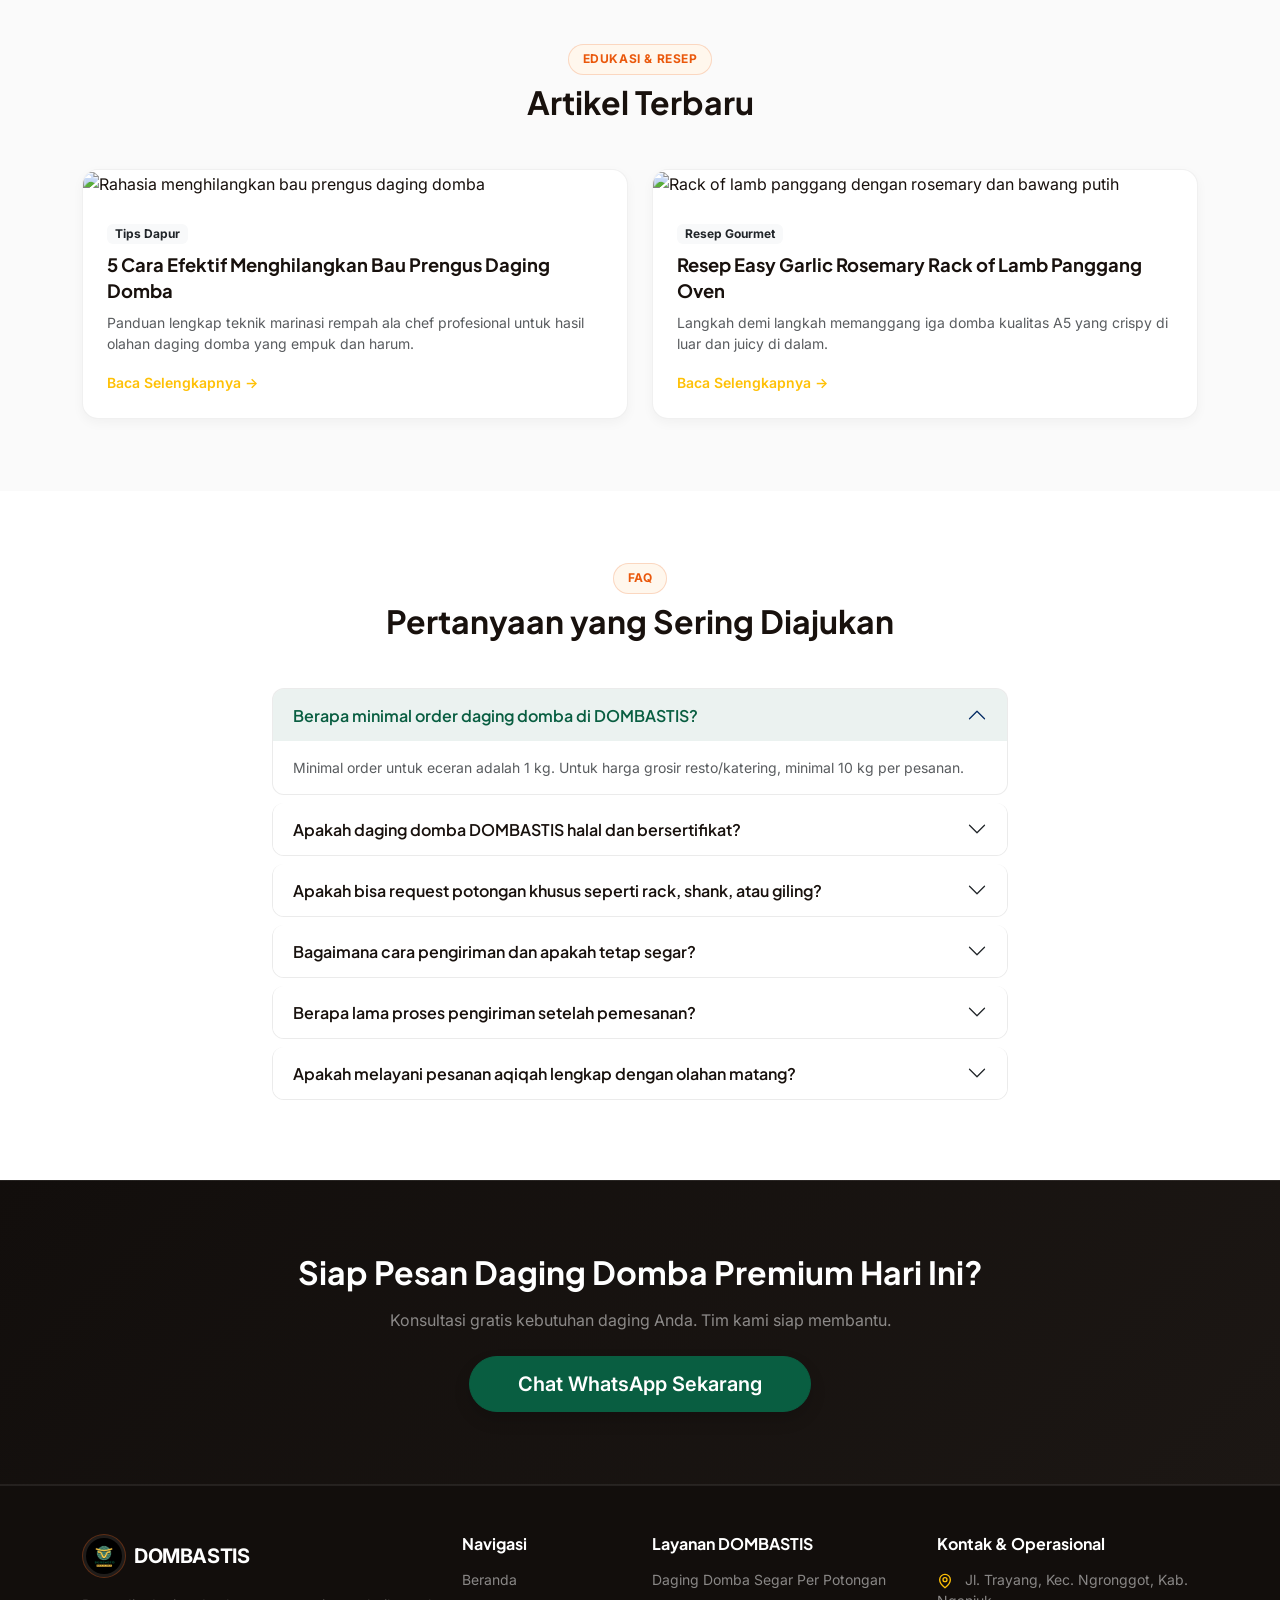
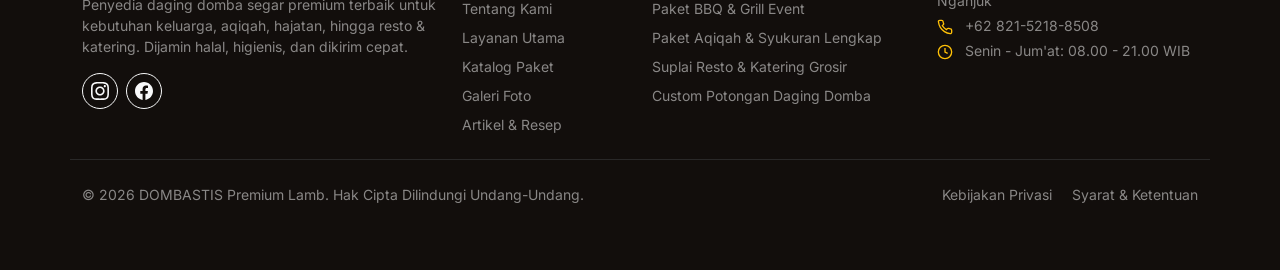
==== commit 38592c3b: "artikel 6 november" ====
--- a/index.html
+++ b/index.html
@@ -8,7 +8,7 @@
   <meta name="description"
     content="DOMBASTIS supplier daging domba segar Grade A5 halal & higienis di Nganjuk dan sekitarnya. Melayani potongan segar, paket BBQ, aqiqah, dan pasokan katering/resto. Pesan via WhatsApp sekarang.">
   <meta name="keywords"
-    content="daging domba segar, daging domba premium, domba grade A5, jual daging domba halal, aqiqah domba, paket BBQ domba, supplier daging domba Nganjuk, daging domba tanpa prengus">
+    content="daging domba segar, daging domba premium, , jual daging domba halal, aqiqah domba, paket BBQ domba, supplier daging domba Nganjuk, daging domba tanpa prengus">
   <meta name="author" content="DOMBASTIS">
   <meta name="robots" content="index, follow, max-image-preview:large, max-snippet:-1, max-video-preview:-1">
   <link rel="canonical" href="https://dombastis.web.id/index.html">
@@ -195,7 +195,7 @@
           <img src="image/logo-fix.webp" alt="Logo DOMBASTIS" class="brand-logo" width="46" height="46">
           <div>
             <span class="fw-bold fs-5 text-white tracking-tight d-block leading-none">DOMBASTIS</span>
-            <span class="brand-badge text-uppercase">Premium Lamb A5</span>
+            <span class="brand-badge text-uppercase">Premium Lamb</span>
           </div>
         </a>
 
@@ -213,9 +213,8 @@
           <ul class="navbar-nav ms-auto align-items-lg-center gap-lg-1 my-3 my-lg-0">
             <li class="nav-item"><a class="nav-link active fw-semibold" href="index.html"
                 aria-current="page">Beranda</a></li>
-            <li class="nav-item"><a class="nav-link" href="tentang-kami.html">Tentang Kami</a></li>
+            <li class="nav-item"><a class="nav-link" href="tentang-kami.html">Tentang</a></li>
             <li class="nav-item"><a class="nav-link" href="layanan.html">Layanan</a></li>
-            <li class="nav-item"><a class="nav-link" href="paket.html">Paket</a></li>
             <li class="nav-item"><a class="nav-link" href="galeri.html">Galeri</a></li>
             <li class="nav-item"><a class="nav-link" href="blog.html">Blog</a></li>
             <li class="nav-item"><a class="nav-link" href="kontak.html">Kontak</a></li>
@@ -243,9 +242,9 @@
         <div class="row align-items-center g-5">
           <div class="col-lg-6">
             <span class="badge-tag mb-3">SEGAR & HIGIENIS • 100% HALAL</span>
-            <h1 class="display-4 fw-extrabold text-white mb-3">Daging Domba Segar Premium Grade A5</h1>
-            <p class="lead text-white-50 mb-4">Kelembutan daging domba pilihan tanpa aroma prengus. Dipotong secara
-              syar'i, dikemas higienis dengan sistem rantai dingin untuk konsumsi keluarga, BBQ, dan hajatan.</p>
+            <h1 class="display-4 fw-extrabold text-white mb-3">Daging Domba Segar Premium</h1>
+            <p class="lead text-white-50 mb-4">Menghubungkan pembibitan unggul, pasokan daging higienis, layanan qurban
+              syar’i, dan kemitraan peternakan berbasis aset riil yang dikelola secara amanah dan profesional.</p>
             <div class="d-flex flex-wrap gap-3">
               <a href="paket.html" class="btn btn-primary-custom btn-lg">Lihat Katalog Paket</a>
               <a href="https://wa.me/6282152188508?text=Halo%20DOMBASTIS,%20saya%20ingin%20konsultasi%20pesanan%20daging."
@@ -271,7 +270,7 @@
                     <polygon
                       points="12 2 15.09 8.26 22 9.27 17 14.14 18.18 21.02 12 17.77 5.82 21.02 7 14.14 2 9.27 8.91 8.26 12 2" />
                   </svg>
-                  <span class="fw-bold small">Jaminan Kualitas Grade A5</span>
+                  <span class="fw-bold small">Jaminan Kualitas</span>
                 </div>
               </div>
             </div>
@@ -286,10 +285,10 @@
       <div class="container">
         <div class="p-4 rounded-4 bg-warning bg-opacity-10 border border-warning border-opacity-25">
           <h2 class="h6 fw-bold text-uppercase text-warning mb-2">Tentang DOMBASTIS</h2>
-          <p class="mb-0 text-dark"><strong>DOMBASTIS</strong> adalah penyedia daging domba segar berkualitas tinggi
-            di Nganjuk dan sekitarnya. Kami memperoleh sertifikasi halal resmi, menjaga standar rantai dingin 0-4°C, dan
-            melayani pemesanan grosir untuk restoran & katering serta penjualan eceran paket potongan rack, paha, dan
-            BBQ untuk keluarga. Minimal order 1 kg, pengiriman same day untuk area Nganjuk dan sekitarnya.</p>
+          <p class="mb-0 text-dark"><strong>DOMBASTIS</strong> mentransformasi tata kelola peternakan domba
+            modern dengan integritas nilai pesantren. Dari pemuliaan bibit hingga produk siap konsumsi, kami
+            menghadirkan ekosistem terpadu yang memberi kepastian mutu bagi konsumen sekaligus memberdayakan rantai
+            nilai peternakan Indonesia.</p>
         </div>
       </div>
     </section>
@@ -324,9 +323,9 @@
                   <path d="M12 5l7 7-7 7" />
                 </svg>
               </div>
-              <h3 class="h5 fw-bold mb-2">Tanpa Bau Prengus</h3>
-              <p class="text-muted small mb-0">Teknik pemotongan dan pemilihan domba muda menghasilkan daging bertekstur
-                lembut tanpa aroma gurih berlebih.</p>
+              <h3 class="h5 fw-bold mb-2">Integritas Amanah</h3>
+              <p class="text-muted small mb-0">Seluruh transaksi dan tata kelola berlandaskan kejujuran, keterbukaan
+                informasi, dan akad yang jelas.</p>
             </div>
           </div>
           <div class="col-md-4">
@@ -340,9 +339,9 @@
                   <circle cx="18.5" cy="18.5" r="2.5" />
                 </svg>
               </div>
-              <h3 class="h5 fw-bold mb-2">Pengiriman Cold Chain</h3>
-              <p class="text-muted small mb-0">Dikirim menggunakan kemasan kedap udara pendingin terjaga agar kesegaran
-                daging konsisten sampai tujuan.</p>
+              <h3 class="h5 fw-bold mb-2">Pemberdayaan Terarah</h3>
+              <p class="text-muted small mb-0">Mendorong sirkulasi ekonomi riil yang membuka ruang pertumbuhan bagi
+                masyarakat sekitar kandang.</p>
             </div>
           </div>
         </div>
@@ -359,16 +358,12 @@
         <div class="row g-4">
           <div class="col-md-4">
             <div class="card-premium h-100">
-              <img
-                src="https://images.unsplash.com/photo-1544025162-d76694265947?auto=format&fit=crop&w=600&q=70&fm=webp"
-                srcset="https://images.unsplash.com/photo-1544025162-d76694265947?auto=format&fit=crop&w=480&q=65&fm=webp 480w,
-                           https://images.unsplash.com/photo-1544025162-d76694265947?auto=format&fit=crop&w=800&q=70&fm=webp 800w"
-                sizes="(max-width: 767px) 100vw, 33vw" width="800" height="500" loading="lazy" decoding="async"
-                class="w-100" style="height: 200px; object-fit: cover;"
-                alt="Potongan daging domba custom cut di atas talenan kayu">
+              <img src="image/custom-cut.webp" width="800" height="500" loading="lazy" decoding="async" class="w-100"
+                style="height: 200px; object-fit: cover;" alt="Potongan daging domba custom cut di atas meja potong">
               <div class="p-4">
-                <h3 class="h5 fw-bold mb-2">Custom Cut</h3>
-                <p class="text-muted small">Potongan presisi sesuai kebutuhan masakan Anda.</p>
+                <h3 class="h5 fw-bold mb-2">Domba Breeding</h3>
+                <p class="text-muted small">Penyediaan indukan, anakan, dan paket usaha terstruktur untuk mencetak bibit
+                  domba unggul bernilai ekonomis tinggi.</p>
                 <a href="layanan.html" class="text-warning fw-semibold text-decoration-none small">Selengkapnya
                   &rarr;</a>
               </div>
@@ -376,97 +371,29 @@
           </div>
           <div class="col-md-4">
             <div class="card-premium h-100">
-              <img
-                src="https://images.unsplash.com/photo-1555939594-58d7cb561ad1?auto=format&fit=crop&w=600&q=70&fm=webp"
-                srcset="https://images.unsplash.com/photo-1555939594-58d7cb561ad1?auto=format&fit=crop&w=480&q=65&fm=webp 480w,
-                           https://images.unsplash.com/photo-1555939594-58d7cb561ad1?auto=format&fit=crop&w=800&q=70&fm=webp 800w"
-                sizes="(max-width: 767px) 100vw, 33vw" width="800" height="500" loading="lazy" decoding="async"
-                class="w-100" style="height: 200px; object-fit: cover;"
-                alt="Sate domba premium yang dibakar di atas panggangan">
+              <img src="image/aqiqah-mantab.webp" width="800" height="500" loading="lazy" decoding="async" class="w-100"
+                style="height: 200px; object-fit: cover;" alt="Layanan pengadaan hewan qurban mantab DOMBASTIS">
               <div class="p-4">
-                <h3 class="h5 fw-bold mb-2">Paket Acara</h3>
-                <p class="text-muted small">Aqiqah, hajatan, BBQ gathering siap olah.</p>
+                <h3 class="h5 fw-bold mb-2">Qurban Mantab</h3>
+                <p class="text-muted small">Layanan pengadaan dan penyaluran hewan qurban dengan bobot riil, kriteria
+                  syar’i ketat, serta dokumentasi transparan.</p>
                 <a href="paket.html" class="text-warning fw-semibold text-decoration-none small">Selengkapnya &rarr;</a>
               </div>
             </div>
           </div>
           <div class="col-md-4">
             <div class="card-premium h-100">
-              <img
-                src="https://images.unsplash.com/photo-1488459716781-31db52582fe9?auto=format&fit=crop&w=600&q=70&fm=webp"
-                srcset="https://images.unsplash.com/photo-1488459716781-31db52582fe9?auto=format&fit=crop&w=480&q=65&fm=webp 480w,
-                           https://images.unsplash.com/photo-1488459716781-31db52582fe9?auto=format&fit=crop&w=800&q=70&fm=webp 800w"
-                sizes="(max-width: 767px) 100vw, 33vw" width="800" height="500" loading="lazy" decoding="async"
-                class="w-100" style="height: 200px; object-fit: cover;"
-                alt="Peternakan domba sehat dengan pakan berkualitas">
+              <img src="image/master-domba.webp" width="800" height="500" loading="lazy" decoding="async" class="w-100"
+                style="height: 200px; object-fit: cover;" alt="Layanan pengadaan hewan qurban mantab DOMBASTIS">
               <div class="p-4">
-                <h3 class="h5 fw-bold mb-2">Suplai Grosir</h3>
-                <p class="text-muted small">Pasokan rutin untuk resto, hotel, dan katering.</p>
+                <h3 class="h5 fw-bold mb-2">Master Domba</h3>
+                <p class="text-muted small">Program kemitraan titip ternak berbasis aset riil bagi Anda yang ingin
+                  berpartisipasi dalam sektor agribisnis produktif tanpa kerumitan teknis harian.</p>
                 <a href="layanan.html" class="text-warning fw-semibold text-decoration-none small">Selengkapnya
                   &rarr;</a>
               </div>
             </div>
           </div>
-        </div>
-      </div>
-    </section>
-
-    <!-- Paket populer -->
-    <section class="py-5">
-      <div class="container py-4">
-        <div class="text-center max-w-2xl mx-auto mb-5">
-          <span class="badge-tag mb-2">PAKET POPULER</span>
-          <h2 class="fw-bold">Pilihan Paket Terlaris</h2>
-        </div>
-        <div class="row g-4">
-          <!-- Card 1 -->
-          <div class="col-lg-4">
-            <div class="card-premium p-4 h-100 d-flex flex-column">
-              <div>
-                <span class="badge bg-warning text-dark align-self-start mb-2">Terlaris</span>
-                <h3 class="h5 fw-bold mb-2">Paket BBQ Gathering</h3>
-                <p class="text-muted small mb-3">Untuk 6-8 porsi acara kumpul keluarga.</p>
-              </div>
-              <div class="mt-auto">
-                <div class="h4 fw-bold text-warning mb-3">Rp 385.000</div>
-                <a href="https://wa.me/6282152188508?text=Halo%20DOMBASTIS,%20saya%20tertarik%20dengan%20Paket%20BBQ%20Gathering."
-                  target="_blank" rel="noopener noreferrer" class="btn btn-primary-custom w-100">Pesan via WhatsApp</a>
-              </div>
-            </div>
-          </div>
-          <!-- Card 2 -->
-          <div class="col-lg-4">
-            <div class="card-premium p-4 h-100 d-flex flex-column">
-              <div>
-                <div class="mb-4"><!-- Spacer untuk menyamakan tinggi dengan badge di card 1 --></div>
-                <h3 class="h5 fw-bold mb-2">Paket Dapur Keluarga</h3>
-                <p class="text-muted small mb-3">Persediaan masak harian di rumah.</p>
-              </div>
-              <div class="mt-auto">
-                <div class="h4 fw-bold text-warning mb-3">Rp 265.000</div>
-                <a href="https://wa.me/6282152188508?text=Halo%20DOMBASTIS,%20saya%20tertarik%20dengan%20Paket%20Dapur%20Keluarga."
-                  target="_blank" rel="noopener noreferrer" class="btn btn-primary-custom w-100">Pesan via WhatsApp</a>
-              </div>
-            </div>
-          </div>
-          <!-- Card 3 -->
-          <div class="col-lg-4">
-            <div class="card-premium p-4 h-100 d-flex flex-column">
-              <div>
-                <div class="mb-4"><!-- Spacer untuk menyamakan tinggi dengan badge di card 1 --></div>
-                <h3 class="h5 fw-bold mb-2">Paket Aqiqah Syariah</h3>
-                <p class="text-muted small mb-3">Lengkap dengan olahan & dokumentasi.</p>
-              </div>
-              <div class="mt-auto">
-                <div class="h4 fw-bold text-warning mb-3">Mulai Rp 2.400.000</div>
-                <a href="https://wa.me/6282152188508?text=Halo%20DOMBASTIS,%20saya%20ingin%20konsultasi%20Paket%20Aqiqah."
-                  target="_blank" rel="noopener noreferrer" class="btn btn-primary-custom w-100">Konsultasi Aqiqah</a>
-              </div>
-            </div>
-          </div>
-        </div>
-        <div class="text-center mt-4">
-          <a href="paket.html" class="btn btn-outline-warning rounded-pill px-4">Lihat Semua Paket</a>
         </div>
       </div>
     </section>
@@ -805,12 +732,14 @@
     </section>
 
     <!-- CTA Akhir -->
-    <section class="py-5" style="background: linear-gradient(135deg, #EA580C, #D97706);">
+    <section class="py-5"
+      style="background: linear-gradient(135deg, #120E0C 0%, #1C1714 100%); border-top: 1px solid rgba(255,255,255,0.08); border-bottom: 1px solid rgba(255,255,255,0.08);">
       <div class="container py-4 text-center text-white">
         <h2 class="fw-bold mb-3">Siap Pesan Daging Domba Premium Hari Ini?</h2>
-        <p class="mb-4 opacity-90">Konsultasi gratis kebutuhan daging Anda. Tim kami siap membantu.</p>
+        <p class="mb-4 text-white-50">Konsultasi gratis kebutuhan daging Anda. Tim kami siap membantu.</p>
         <a href="https://wa.me/6282152188508?text=Halo%20DOMBASTIS,%20saya%20ingin%20memesan%20daging%20domba%20segar."
-          target="_blank" rel="noopener noreferrer" class="btn btn-light btn-lg rounded-pill px-5 fw-semibold">Chat
+          target="_blank" rel="noopener noreferrer"
+          class="btn btn-primary-custom btn-lg rounded-pill px-5 fw-semibold shadow">Chat
           WhatsApp Sekarang</a>
       </div>
     </section>
@@ -824,7 +753,7 @@
             <img src="image/logo-fix.webp" alt="Logo DOMBASTIS" class="footer-logo" width="44" height="44">
             <span class="fw-bold fs-5 text-white tracking-tight">DOMBASTIS</span>
           </div>
-          <p class="text-white-50 small mb-3">Penyedia daging domba segar premium Grade A5 terbaik untuk kebutuhan
+          <p class="text-white-50 small mb-3">Penyedia daging domba segar premium terbaik untuk kebutuhan
             keluarga, aqiqah, hajatan, hingga resto & katering. Dijamin halal, higienis, dan dikirim cepat.</p>
           <div class="d-flex gap-2">
             <a href="#" aria-label="Instagram DOMBASTIS"
@@ -895,10 +824,6 @@
               <polyline points="12 6 12 12 16 14" />
             </svg>
             Senin - Jum'at: 08.00 - 21.00 WIB
-          </p>
-          <span
-            class="badge bg-success bg-opacity-25 text-success border border-success border-opacity-25 px-3 py-2">Terintegrasi
-            Cold Chain 0-4°C</span>
         </div>
       </div>
 
--- a/css/style.css
+++ b/css/style.css
@@ -13,6 +13,12 @@
   --orange-light: #FFF7ED;
   --gold-accent: #D97706;
   --gold-light: #F59E0B;
+
+  /* Button green colors */
+  --btn-green: #095E41;
+  --btn-green-hover: #074a33;
+  --btn-green-dark: #053624;
+  --btn-green-shadow: rgba(9, 94, 65, 0.35);
 
   /* Dark surfaces */
   --dark-bg: #120E0C;
@@ -185,14 +191,14 @@
   width: 46px;
   height: 46px;
   border-radius: 50%;
-  background: var(--orange-primary);
+  background: var(--btn-green);
   color: #fff;
   border: none;
   display: flex;
   align-items: center;
   justify-content: center;
   cursor: pointer;
-  box-shadow: 0 4px 12px rgba(234, 88, 12, 0.35);
+  box-shadow: 0 4px 12px var(--btn-green-shadow);
   opacity: 0;
   visibility: hidden;
   transform: translateY(8px);
@@ -207,7 +213,7 @@
 }
 
 .btn-back-top:hover {
-  background: var(--orange-hover);
+  background: var(--btn-green-hover);
 }
 
 /* FIX: tooltip WA butuh parent position relative */
@@ -309,25 +315,67 @@
 
 /* ---------- Buttons ---------- */
 .btn-primary-custom {
-  background: linear-gradient(135deg, var(--orange-primary), var(--gold-accent));
-  color: #fff;
-  border: none;
+  background-color: var(--btn-green);
+  color: #fff !important;
+  border: 1px solid var(--btn-green);
   font-weight: 600;
   padding: 0.75rem 1.75rem;
   border-radius: 50px;
-  box-shadow: 0 4px 15px rgba(234, 88, 12, 0.3);
-  transition: transform 0.3s ease, box-shadow 0.3s ease, background 0.3s ease;
+  box-shadow: 0 4px 15px var(--btn-green-shadow);
+  transition: transform 0.3s ease, box-shadow 0.3s ease, background-color 0.3s ease, border-color 0.3s ease;
+  text-decoration: none;
 }
 
 .btn-primary-custom:hover {
-  background: linear-gradient(135deg, var(--orange-hover), #B45309);
-  color: #fff;
+  background-color: var(--btn-green-hover);
+  border-color: var(--btn-green-hover);
+  color: #fff !important;
   transform: translateY(-2px);
-  box-shadow: 0 6px 20px rgba(234, 88, 12, 0.4);
+  box-shadow: 0 6px 20px rgba(9, 94, 65, 0.45);
 }
 
 .btn-primary-custom:focus-visible {
-  box-shadow: 0 0 0 3px rgba(234, 88, 12, 0.35);
+  box-shadow: 0 0 0 3px rgba(9, 94, 65, 0.35);
+}
+
+.btn-primary-custom:active {
+  background-color: var(--btn-green-dark);
+  border-color: var(--btn-green-dark);
+  transform: translateY(0);
+}
+
+/* Button overrides for green #095E41 */
+.btn-primary {
+  background-color: var(--btn-green) !important;
+  border-color: var(--btn-green) !important;
+  color: #fff !important;
+  box-shadow: 0 4px 15px var(--btn-green-shadow);
+}
+
+.btn-primary:hover,
+.btn-primary:focus,
+.btn-primary:active {
+  background-color: var(--btn-green-hover) !important;
+  border-color: var(--btn-green-hover) !important;
+  color: #fff !important;
+}
+
+.btn-outline-warning,
+.btn-outline-custom {
+  color: var(--btn-green) !important;
+  border-color: var(--btn-green) !important;
+}
+
+.btn-outline-warning:hover,
+.btn-outline-warning:focus,
+.btn-outline-warning:active,
+.btn-outline-custom:hover,
+.btn-outline-custom:focus,
+.btn-outline-custom:active {
+  background-color: var(--btn-green) !important;
+  border-color: var(--btn-green) !important;
+  color: #ffffff !important;
+  box-shadow: 0 4px 15px var(--btn-green-shadow);
 }
 
 /* ---------- Badges ---------- */
@@ -518,9 +566,9 @@
 
 .filter-btn:hover,
 .filter-btn.active {
-  background: var(--orange-primary);
-  color: #fff;
-  border-color: var(--orange-primary);
+  background: var(--btn-green);
+  color: #fff;
+  border-color: var(--btn-green);
 }
 
 /* ---------- Tabel perbandingan ---------- */
@@ -543,14 +591,14 @@
 }
 
 .accordion-button:not(.collapsed) {
-  color: var(--orange-primary);
-  background: var(--orange-light);
+  color: var(--btn-green);
+  background: rgba(9, 94, 65, 0.08);
   box-shadow: none;
 }
 
 .accordion-button:focus {
-  box-shadow: 0 0 0 3px rgba(234, 88, 12, 0.25);
-  border-color: var(--orange-primary);
+  box-shadow: 0 0 0 3px rgba(9, 94, 65, 0.25);
+  border-color: var(--btn-green);
 }
 
 .accordion-item {
@@ -652,9 +700,9 @@
 }
 
 .share-btn:hover {
-  background: var(--orange-primary);
-  color: #fff;
-  border-color: var(--orange-primary);
+  background: var(--btn-green);
+  color: #fff;
+  border-color: var(--btn-green);
   transform: translateY(-2px);
 }
 
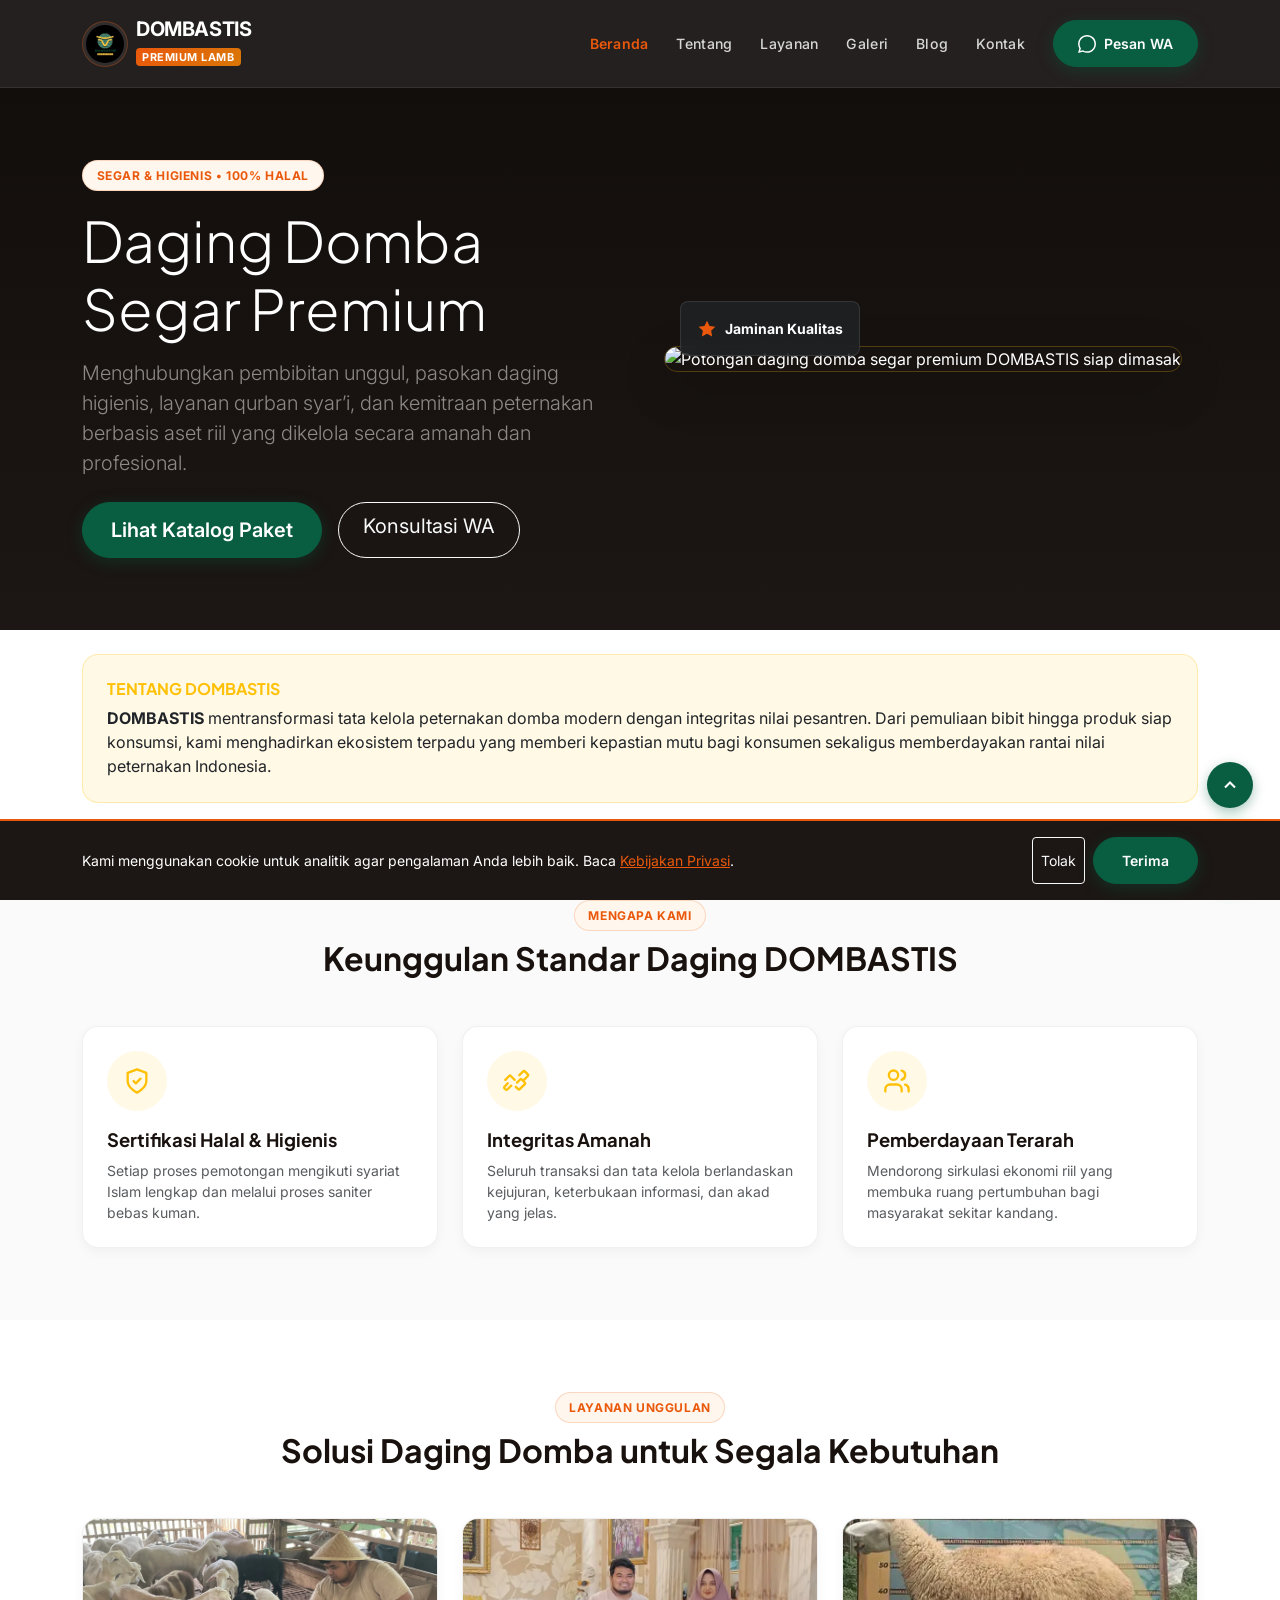
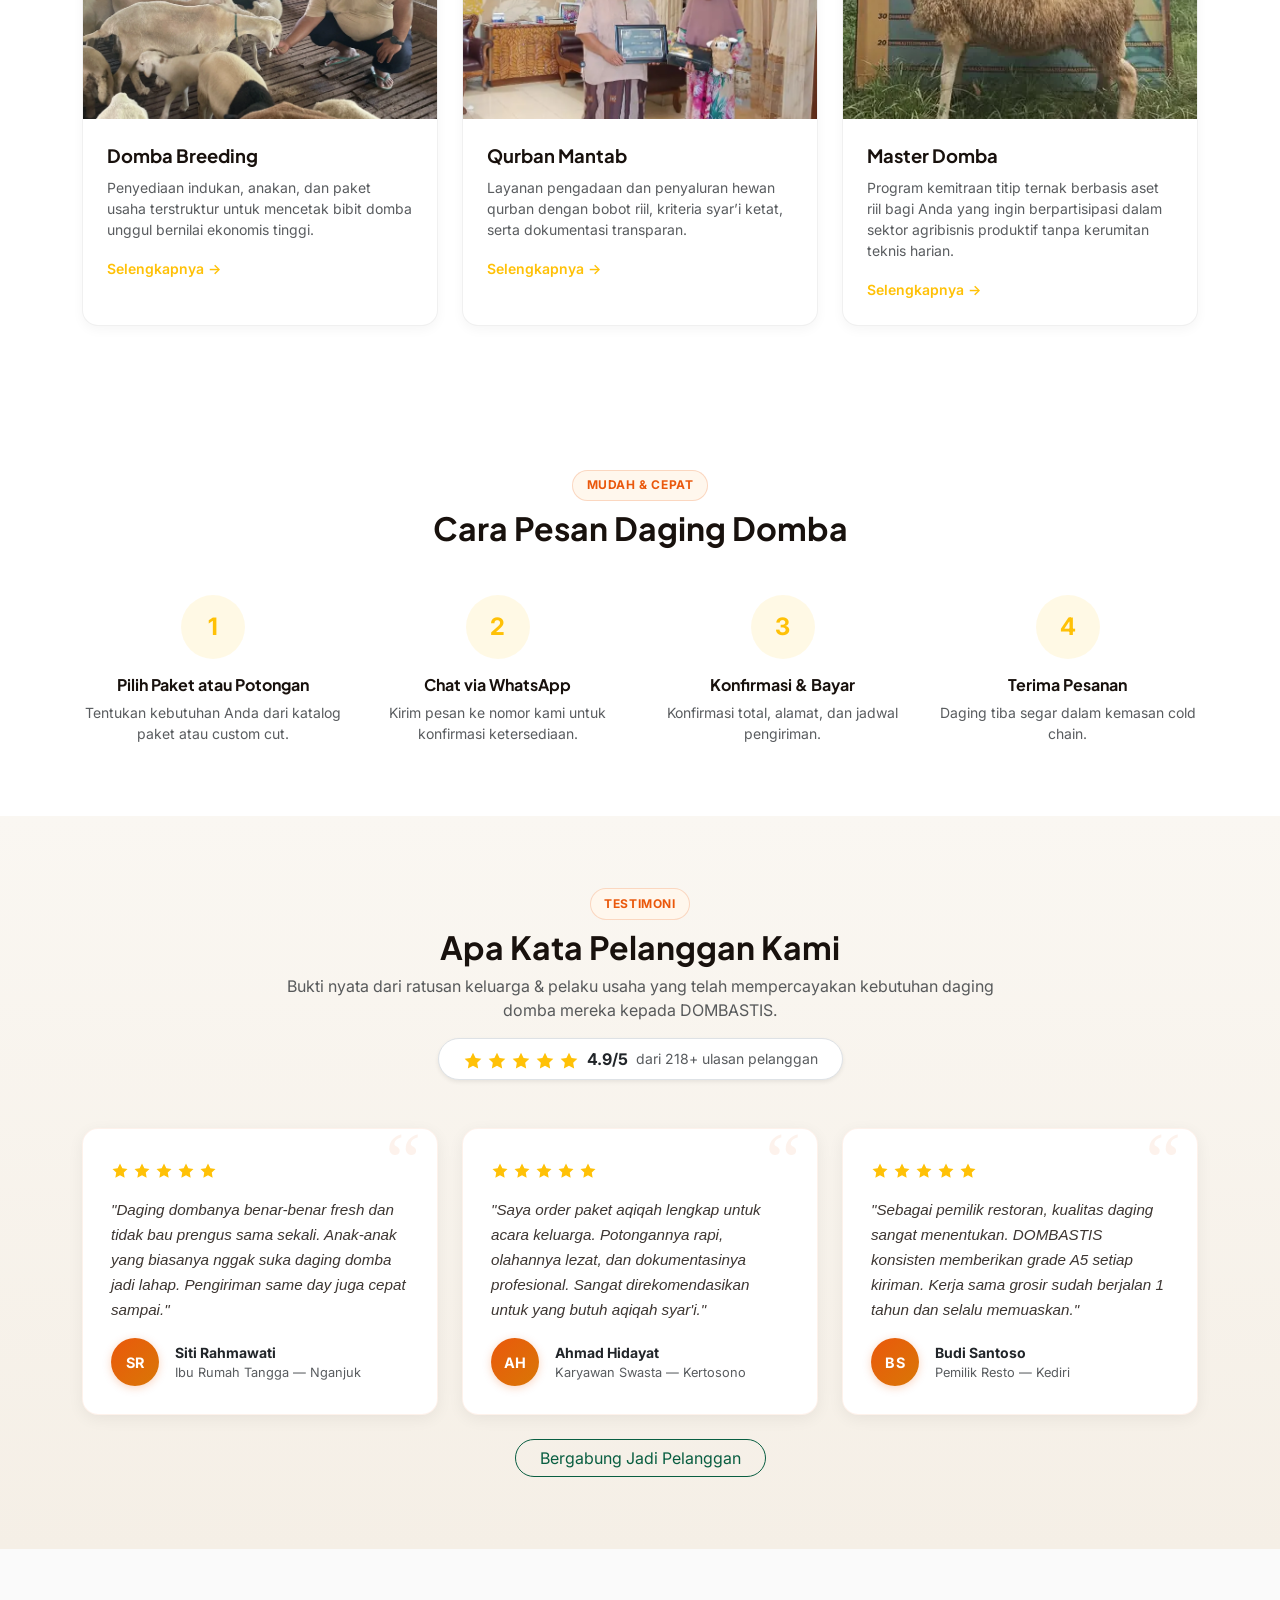
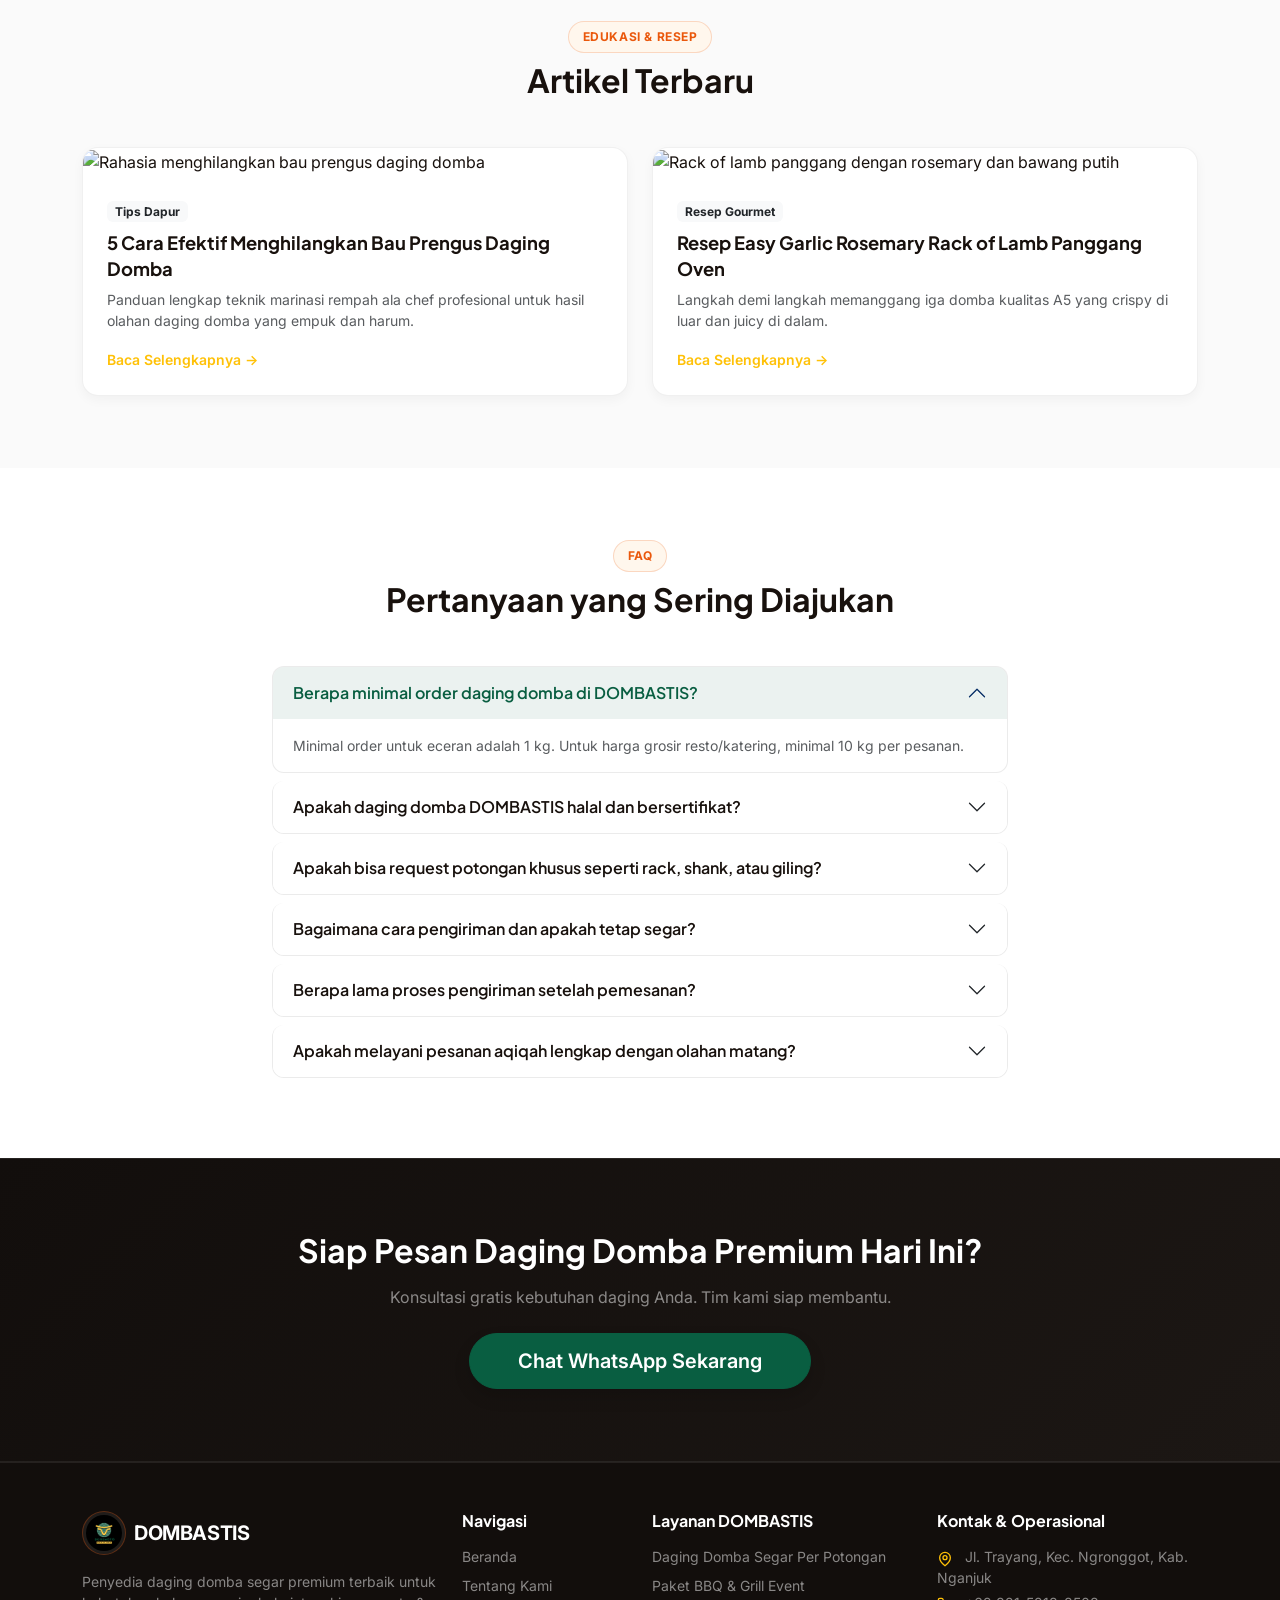
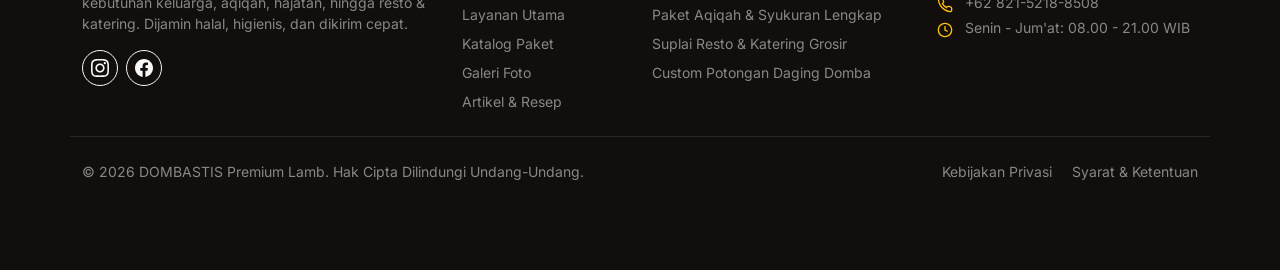
==== commit 83ef0c46: "ubah icon" ====
--- a/index.html
+++ b/index.html
@@ -4,9 +4,9 @@
 <head>
   <meta charset="UTF-8">
   <meta name="viewport" content="width=device-width, initial-scale=1.0, viewport-fit=cover">
-  <title>DOMBASTIS — Daging Domba Segar Premium Grade A5 | Halal & Higienis</title>
+  <title>DOMBASTIS — Daging Domba Segar Premium | Halal & Higienis</title>
   <meta name="description"
-    content="DOMBASTIS supplier daging domba segar Grade A5 halal & higienis di Nganjuk dan sekitarnya. Melayani potongan segar, paket BBQ, aqiqah, dan pasokan katering/resto. Pesan via WhatsApp sekarang.">
+    content="DOMBASTIS supplier daging domba segar   halal & higienis di Nganjuk dan sekitarnya. Melayani potongan segar, paket BBQ, aqiqah, dan pasokan katering/resto. Pesan via WhatsApp sekarang.">
   <meta name="keywords"
     content="daging domba segar, daging domba premium, , jual daging domba halal, aqiqah domba, paket BBQ domba, supplier daging domba Nganjuk, daging domba tanpa prengus">
   <meta name="author" content="DOMBASTIS">
@@ -20,18 +20,18 @@
   <meta property="og:type" content="website">
   <meta property="og:site_name" content="DOMBASTIS">
   <meta property="og:locale" content="id_ID">
-  <meta property="og:title" content="DOMBASTIS — Daging Domba Segar Premium Grade A5">
+  <meta property="og:title" content="DOMBASTIS — Daging Domba Segar Premium  ">
   <meta property="og:description"
     content="Daging domba segar halal & higienis. Paket BBQ, aqiqah, dan pasokan resto. Pesan via WhatsApp.">
   <meta property="og:url" content="https://dombastis.web.id/index.html">
   <meta property="og:image" content="foto-cut-custom-daging.webp">
   <meta property="og:image:width" content="1200">
   <meta property="og:image:height" content="630">
-  <meta property="og:image:alt" content="Daging domba segar premium Grade A5 DOMBASTIS">
+  <meta property="og:image:alt" content="Daging domba segar premium   DOMBASTIS">
 
   <!-- Twitter Card -->
   <meta name="twitter:card" content="summary_large_image">
-  <meta name="twitter:title" content="DOMBASTIS — Daging Domba Segar Premium Grade A5">
+  <meta name="twitter:title" content="DOMBASTIS — Daging Domba Segar Premium  ">
   <meta name="twitter:description"
     content="Daging domba segar halal & higienis. Paket BBQ, aqiqah, dan pasokan resto. Pesan via WhatsApp.">
   <meta name="twitter:image" content="foto-cut-custom-daging.webp">
@@ -66,7 +66,7 @@
           "width": 512,
           "height": 512
         },
-        "description": "Penyedia daging domba segar premium Grade A5 halal dan higienis untuk keluarga, aqiqah, hajatan, resto & katering di Nganjuk dan sekitarnya.",
+        "description": "Penyedia daging domba segar premium   halal dan higienis untuk keluarga, aqiqah, hajatan, resto & katering di Nganjuk dan sekitarnya.",
         "foundingDate": "2020",
         "sameAs": [
           "https://www.instagram.com/dombastis",
@@ -85,7 +85,7 @@
         "@id": "https://dombastis.web.id/#website",
         "url": "https://dombastis.web.id/",
         "name": "DOMBASTIS",
-        "description": "Supplier daging domba segar premium Grade A5 halal & higienis.",
+        "description": "Supplier daging domba segar premium   halal & higienis.",
         "inLanguage": "id-ID",
         "publisher": { "@id": "https://dombastis.web.id/#organization" },
         "potentialAction": {
@@ -260,7 +260,7 @@
                         https://images.unsplash.com/photo-1544025162-d76694265947?auto=format&fit=crop&w=600&q=70&fm=webp 600w,
                         https://images.unsplash.com/photo-1544025162-d76694265947?auto=format&fit=crop&w=1200&q=75&fm=webp 1200w"
                 sizes="(max-width: 991px) 100vw, 50vw" width="1200" height="800"
-                alt="Potongan daging domba segar premium Grade A5 DOMBASTIS siap dimasak"
+                alt="Potongan daging domba segar premium   DOMBASTIS siap dimasak"
                 class="img-fluid rounded-4 shadow-lg border border-warning border-opacity-25" fetchpriority="high"
                 decoding="async" style="width: 100%; height: 420px; object-fit: cover;">
               <div
@@ -305,8 +305,9 @@
             <div class="card-premium p-4 h-100">
               <div class="bg-warning bg-opacity-10 text-warning p-3 rounded-circle d-inline-flex mb-3">
                 <svg width="28" height="28" viewBox="0 0 24 24" fill="none" stroke="currentColor" stroke-width="2"
-                  aria-hidden="true">
+                  stroke-linecap="round" stroke-linejoin="round" aria-hidden="true">
                   <path d="M12 22s8-4 8-10V5l-8-3-8 3v7c0 6 8 10 8 10z" />
+                  <path d="m9 12 2 2 4-4" />
                 </svg>
               </div>
               <h3 class="h5 fw-bold mb-2">Sertifikasi Halal & Higienis</h3>
@@ -318,9 +319,11 @@
             <div class="card-premium p-4 h-100">
               <div class="bg-warning bg-opacity-10 text-warning p-3 rounded-circle d-inline-flex mb-3">
                 <svg width="28" height="28" viewBox="0 0 24 24" fill="none" stroke="currentColor" stroke-width="2"
-                  aria-hidden="true">
-                  <path d="M5 12h14" />
-                  <path d="M12 5l7 7-7 7" />
+                  stroke-linecap="round" stroke-linejoin="round" aria-hidden="true">
+                  <path d="m11 17 2 2a1 1 0 0 0 1.4 0l4.3-4.3a1 1 0 0 0 0-1.4l-2.6-2.6a1 1 0 0 0-1.4 0l-2.7 2.7" />
+                  <path d="m18 11 3.3-3.3a1 1 0 0 0 0-1.4l-2.6-2.6a1 1 0 0 0-1.4 0L14 7" />
+                  <path d="m2 11 3.3-3.3a1 1 0 0 1 1.4 0L10 11" />
+                  <path d="m7 16-3.3 3.3a1 1 0 0 1-1.4 0l-1-1a1 1 0 0 1 0-1.4L4 14" />
                 </svg>
               </div>
               <h3 class="h5 fw-bold mb-2">Integritas Amanah</h3>
@@ -332,11 +335,11 @@
             <div class="card-premium p-4 h-100">
               <div class="bg-warning bg-opacity-10 text-warning p-3 rounded-circle d-inline-flex mb-3">
                 <svg width="28" height="28" viewBox="0 0 24 24" fill="none" stroke="currentColor" stroke-width="2"
-                  aria-hidden="true">
-                  <rect x="1" y="3" width="15" height="13" />
-                  <polygon points="16 8 20 8 23 11 23 16 16 16 16 8" />
-                  <circle cx="5.5" cy="18.5" r="2.5" />
-                  <circle cx="18.5" cy="18.5" r="2.5" />
+                  stroke-linecap="round" stroke-linejoin="round" aria-hidden="true">
+                  <path d="M16 21v-2a4 4 0 0 0-4-4H6a4 4 0 0 0-4 4v2" />
+                  <circle cx="9" cy="7" r="4" />
+                  <path d="M22 21v-2a4 4 0 0 0-3-3.87" />
+                  <path d="M16 3.13a4 4 0 0 1 0 7.75" />
                 </svg>
               </div>
               <h3 class="h5 fw-bold mb-2">Pemberdayaan Terarah</h3>
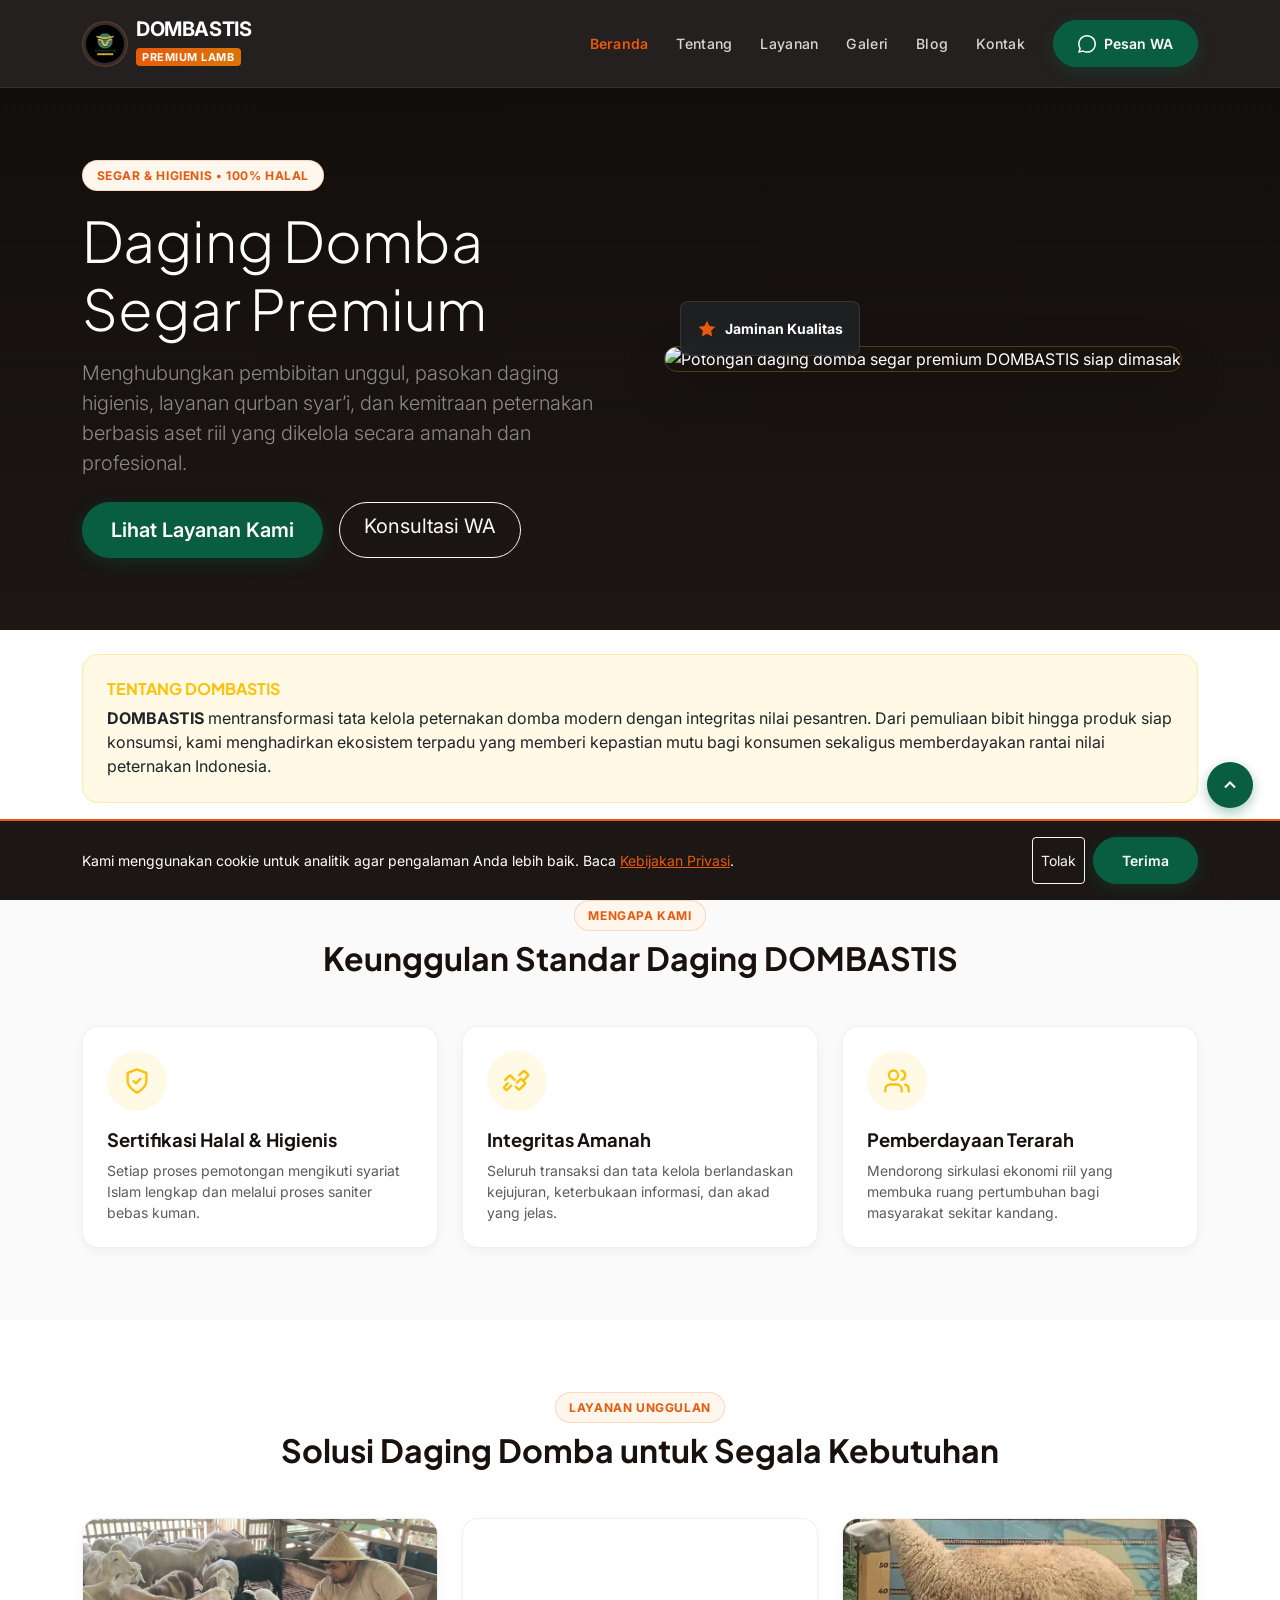
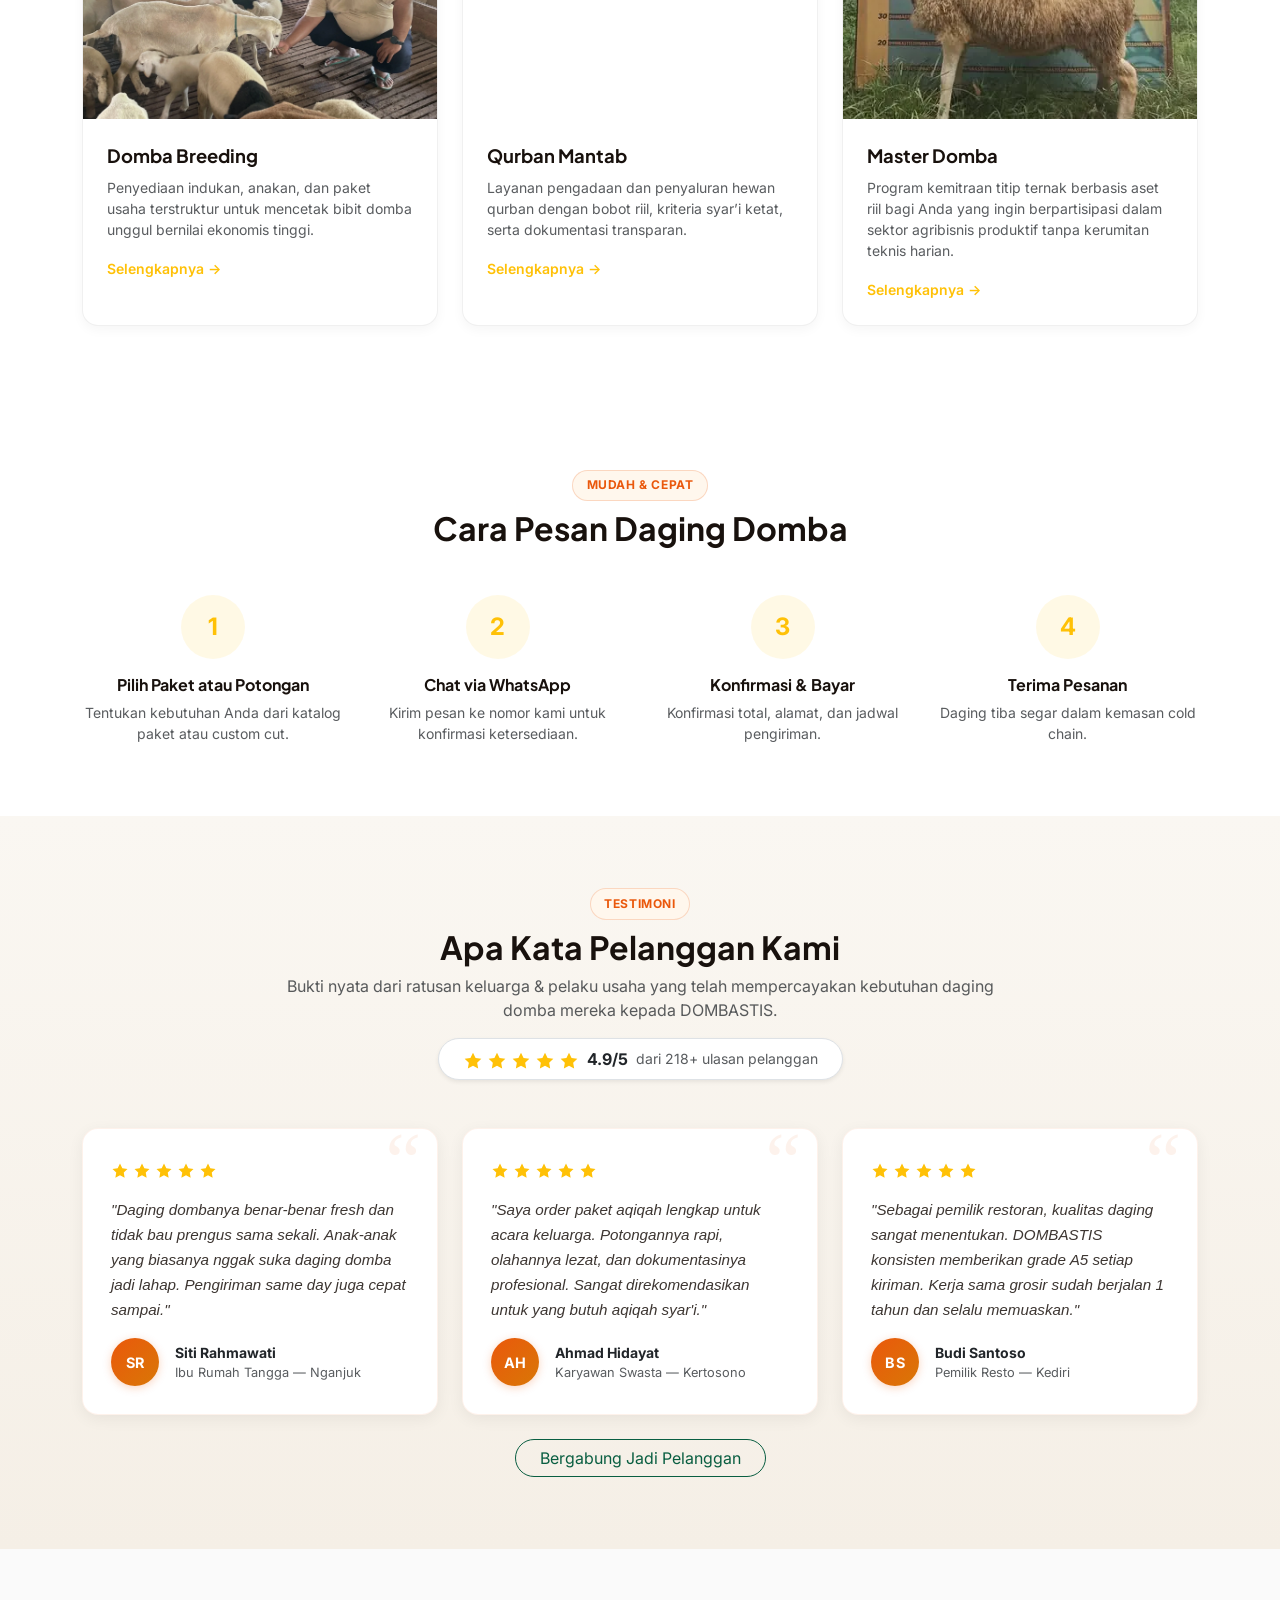
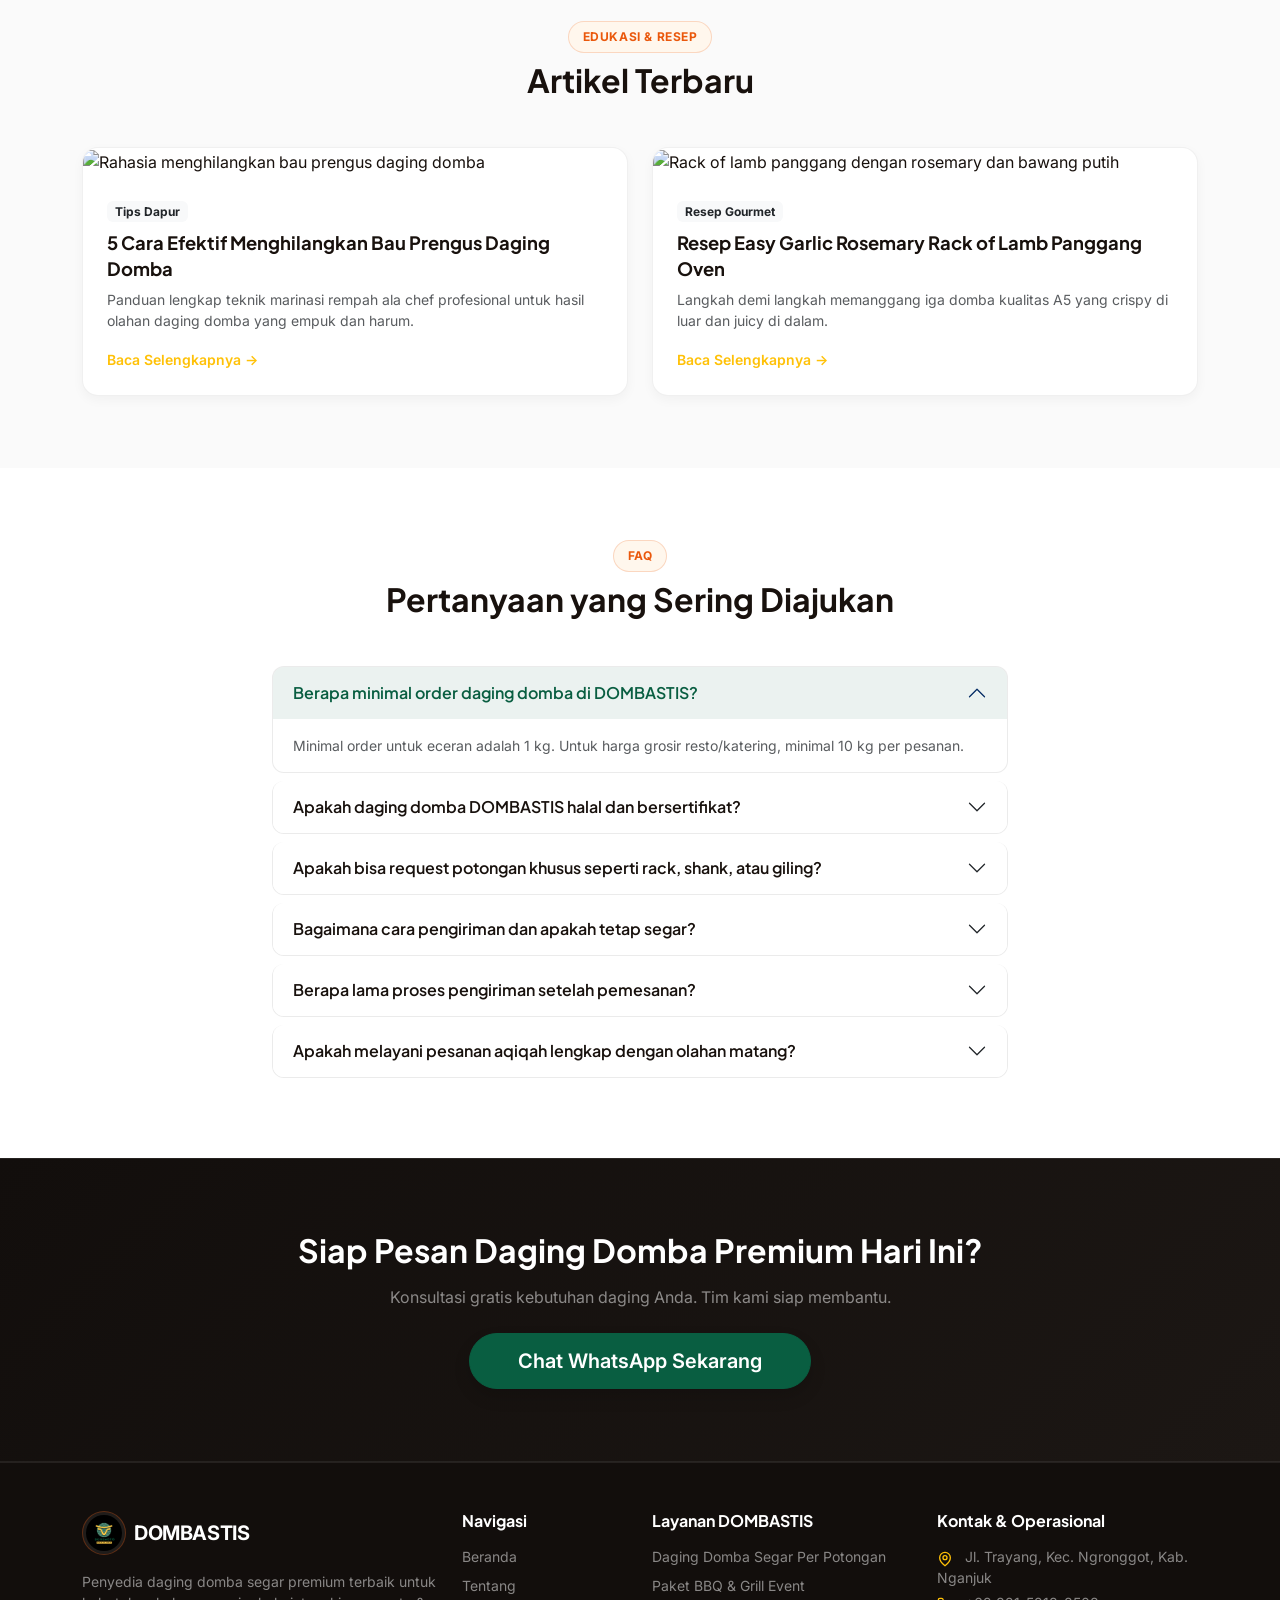
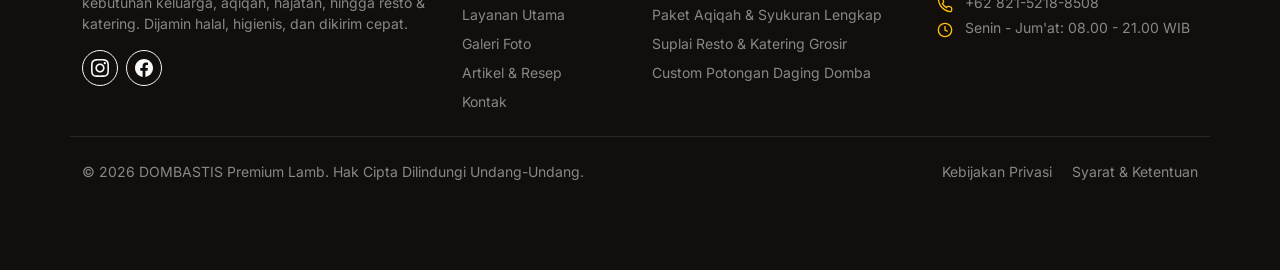
==== commit 095dfe3f: "hapus paket" ====
--- a/index.html
+++ b/index.html
@@ -246,7 +246,7 @@
             <p class="lead text-white-50 mb-4">Menghubungkan pembibitan unggul, pasokan daging higienis, layanan qurban
               syar’i, dan kemitraan peternakan berbasis aset riil yang dikelola secara amanah dan profesional.</p>
             <div class="d-flex flex-wrap gap-3">
-              <a href="paket.html" class="btn btn-primary-custom btn-lg">Lihat Katalog Paket</a>
+              <a href="layanan.html" class="btn btn-primary-custom btn-lg">Lihat Layanan Kami</a>
               <a href="https://wa.me/6282152188508?text=Halo%20DOMBASTIS,%20saya%20ingin%20konsultasi%20pesanan%20daging."
                 target="_blank" rel="noopener noreferrer"
                 class="btn btn-outline-light btn-lg rounded-pill px-4">Konsultasi WA</a>
@@ -380,7 +380,7 @@
                 <h3 class="h5 fw-bold mb-2">Qurban Mantab</h3>
                 <p class="text-muted small">Layanan pengadaan dan penyaluran hewan qurban dengan bobot riil, kriteria
                   syar’i ketat, serta dokumentasi transparan.</p>
-                <a href="paket.html" class="text-warning fw-semibold text-decoration-none small">Selengkapnya &rarr;</a>
+                <a href="layanan.html" class="text-warning fw-semibold text-decoration-none small">Selengkapnya &rarr;</a>
               </div>
             </div>
           </div>
@@ -782,12 +782,12 @@
           <h6 class="text-white fw-bold mb-3">Navigasi</h6>
           <ul class="list-unstyled small d-flex flex-column gap-2 mb-0">
             <li><a href="index.html" class="text-white-50 text-decoration-none hover-orange">Beranda</a></li>
-            <li><a href="tentang-kami.html" class="text-white-50 text-decoration-none hover-orange">Tentang Kami</a>
+            <li><a href="tentang-kami.html" class="text-white-50 text-decoration-none hover-orange">Tentang</a>
             </li>
             <li><a href="layanan.html" class="text-white-50 text-decoration-none hover-orange">Layanan Utama</a></li>
-            <li><a href="paket.html" class="text-white-50 text-decoration-none hover-orange">Katalog Paket</a></li>
             <li><a href="galeri.html" class="text-white-50 text-decoration-none hover-orange">Galeri Foto</a></li>
             <li><a href="blog.html" class="text-white-50 text-decoration-none hover-orange">Artikel & Resep</a></li>
+            <li><a href="kontak.html" class="text-white-50 text-decoration-none hover-orange">Kontak</a></li>
           </ul>
         </div>
 
